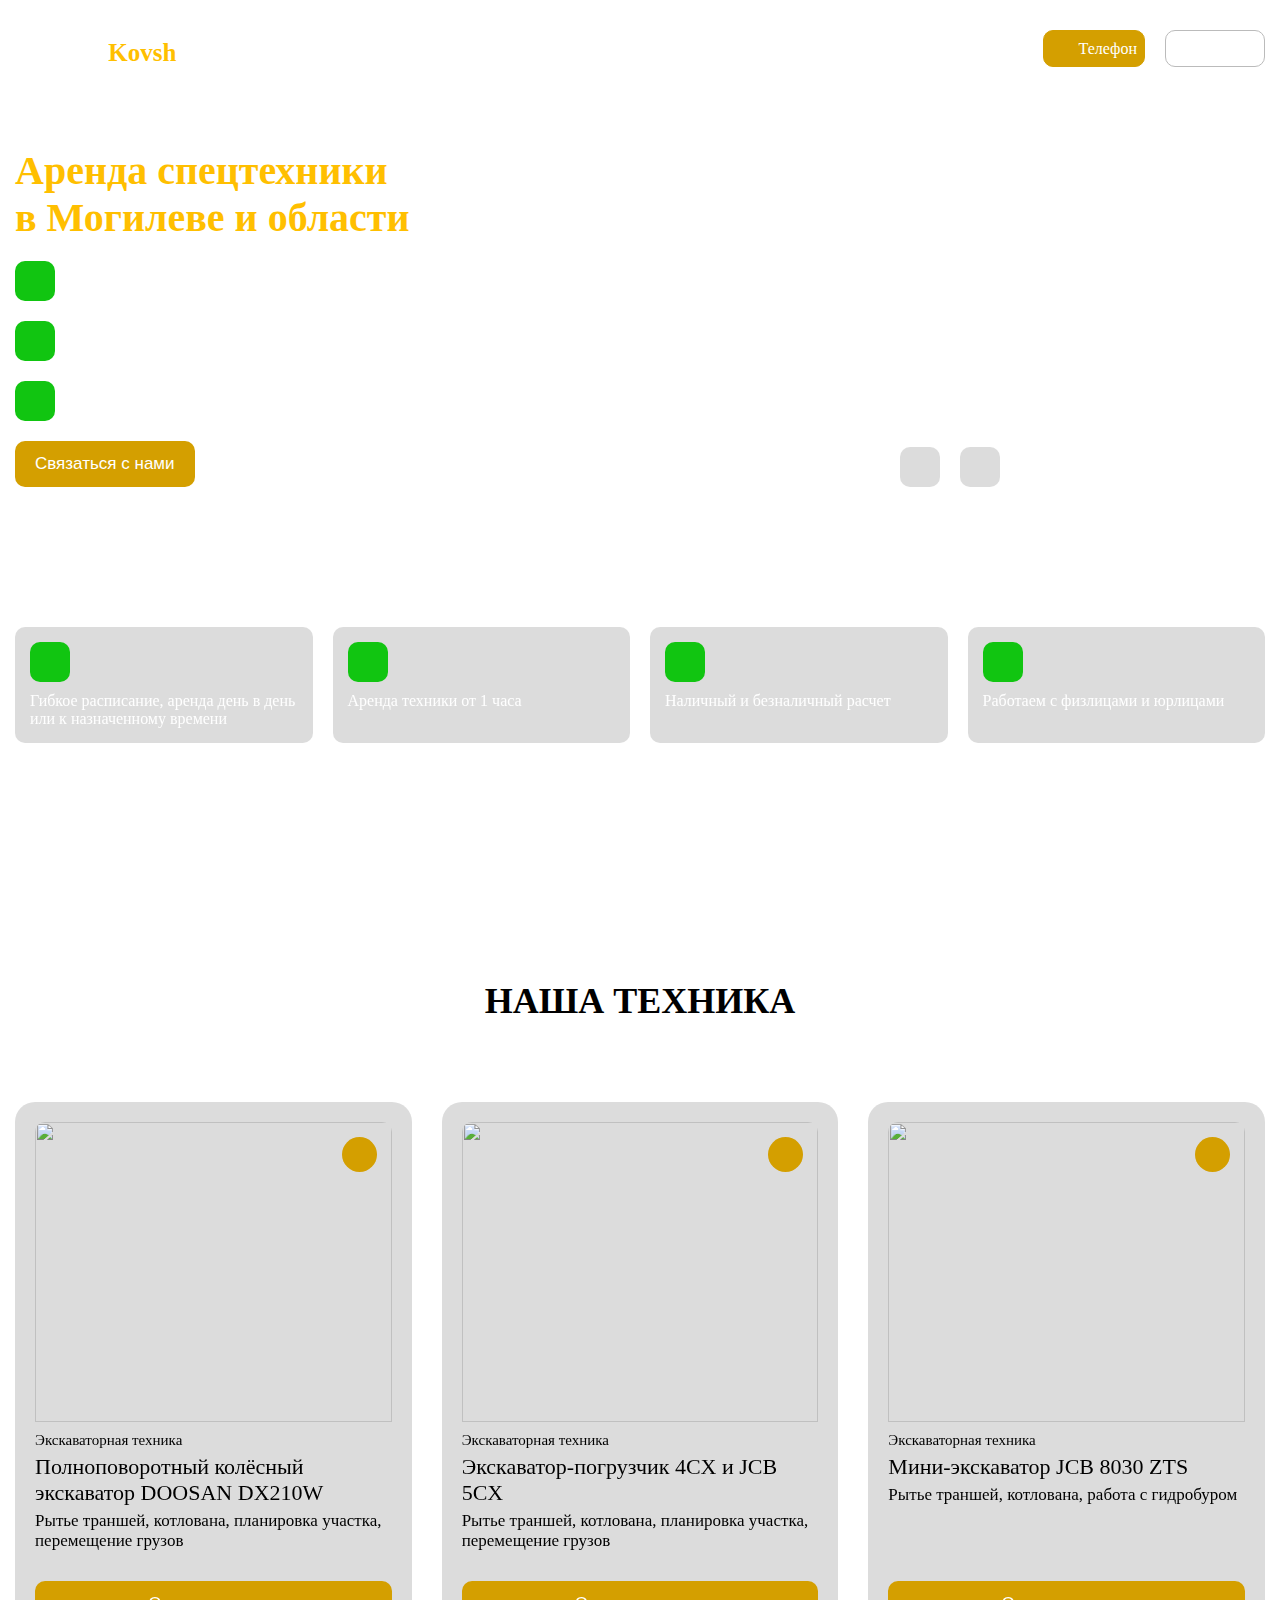
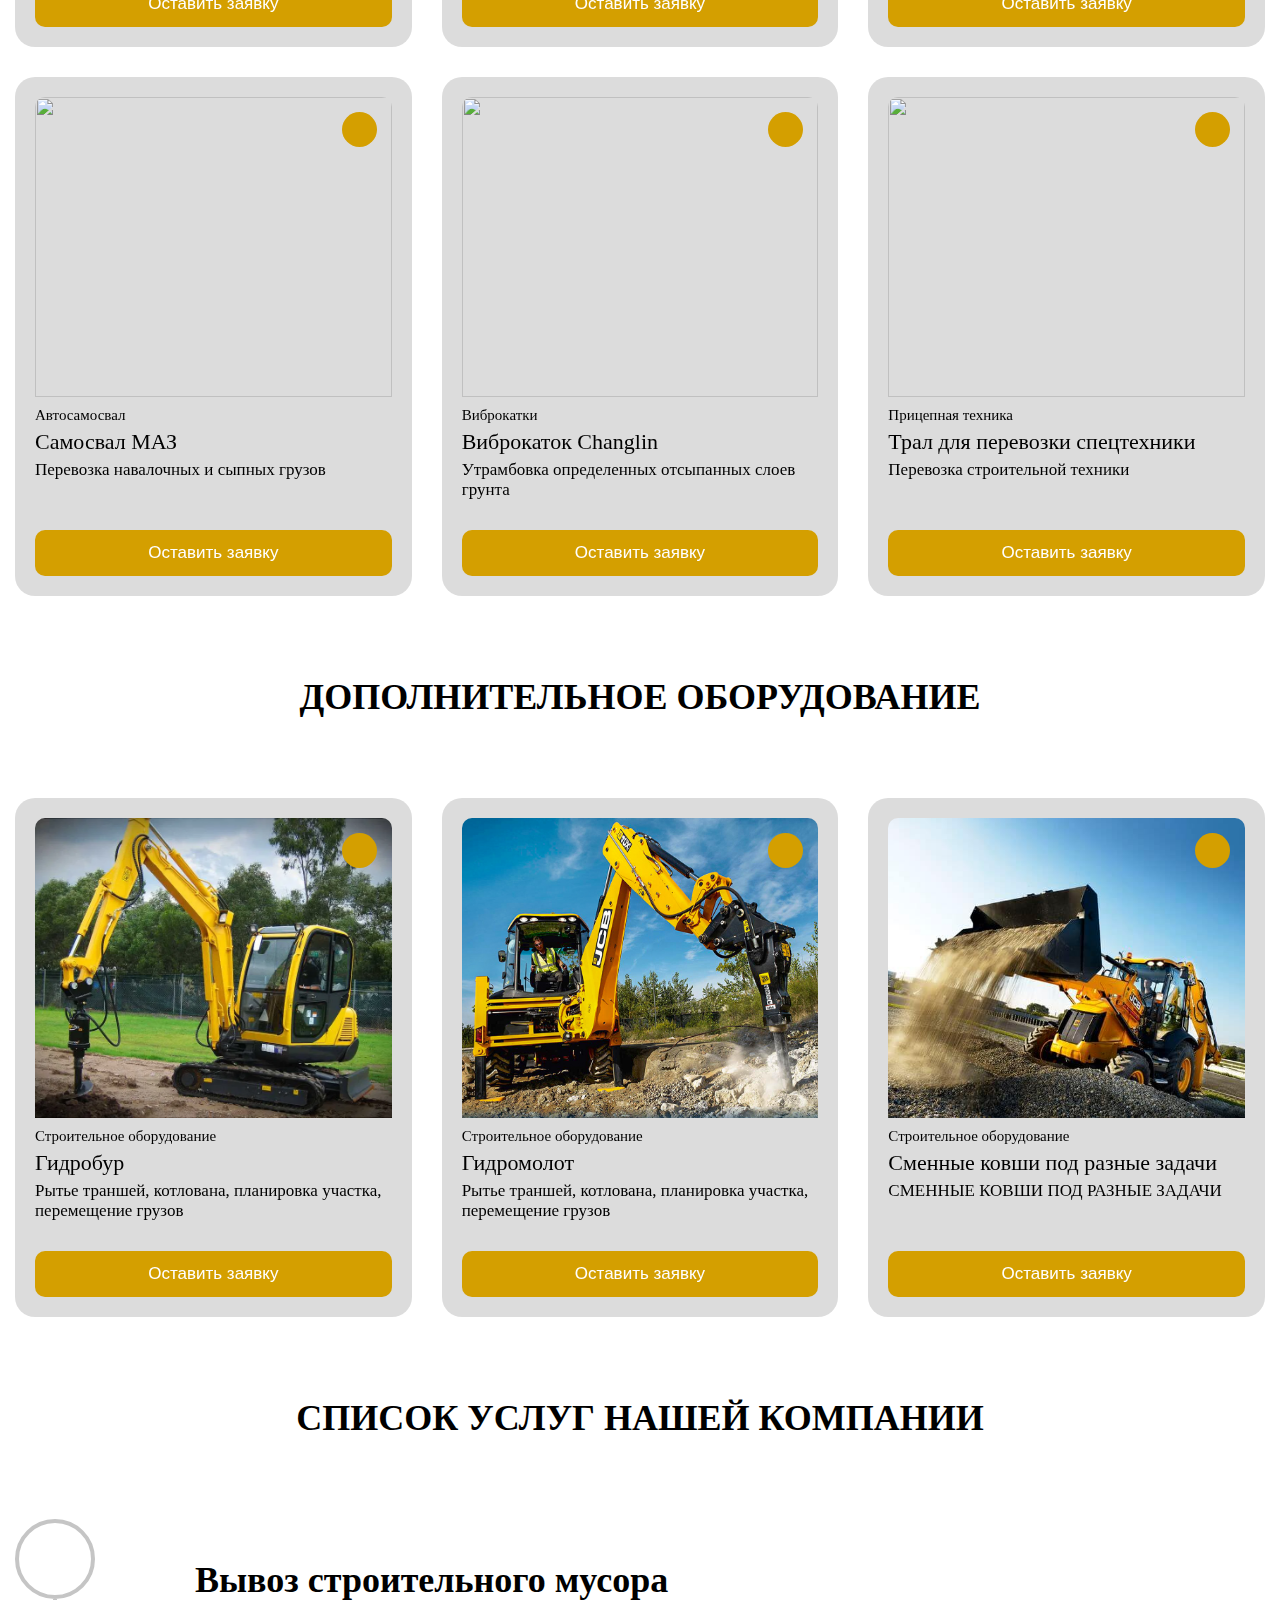
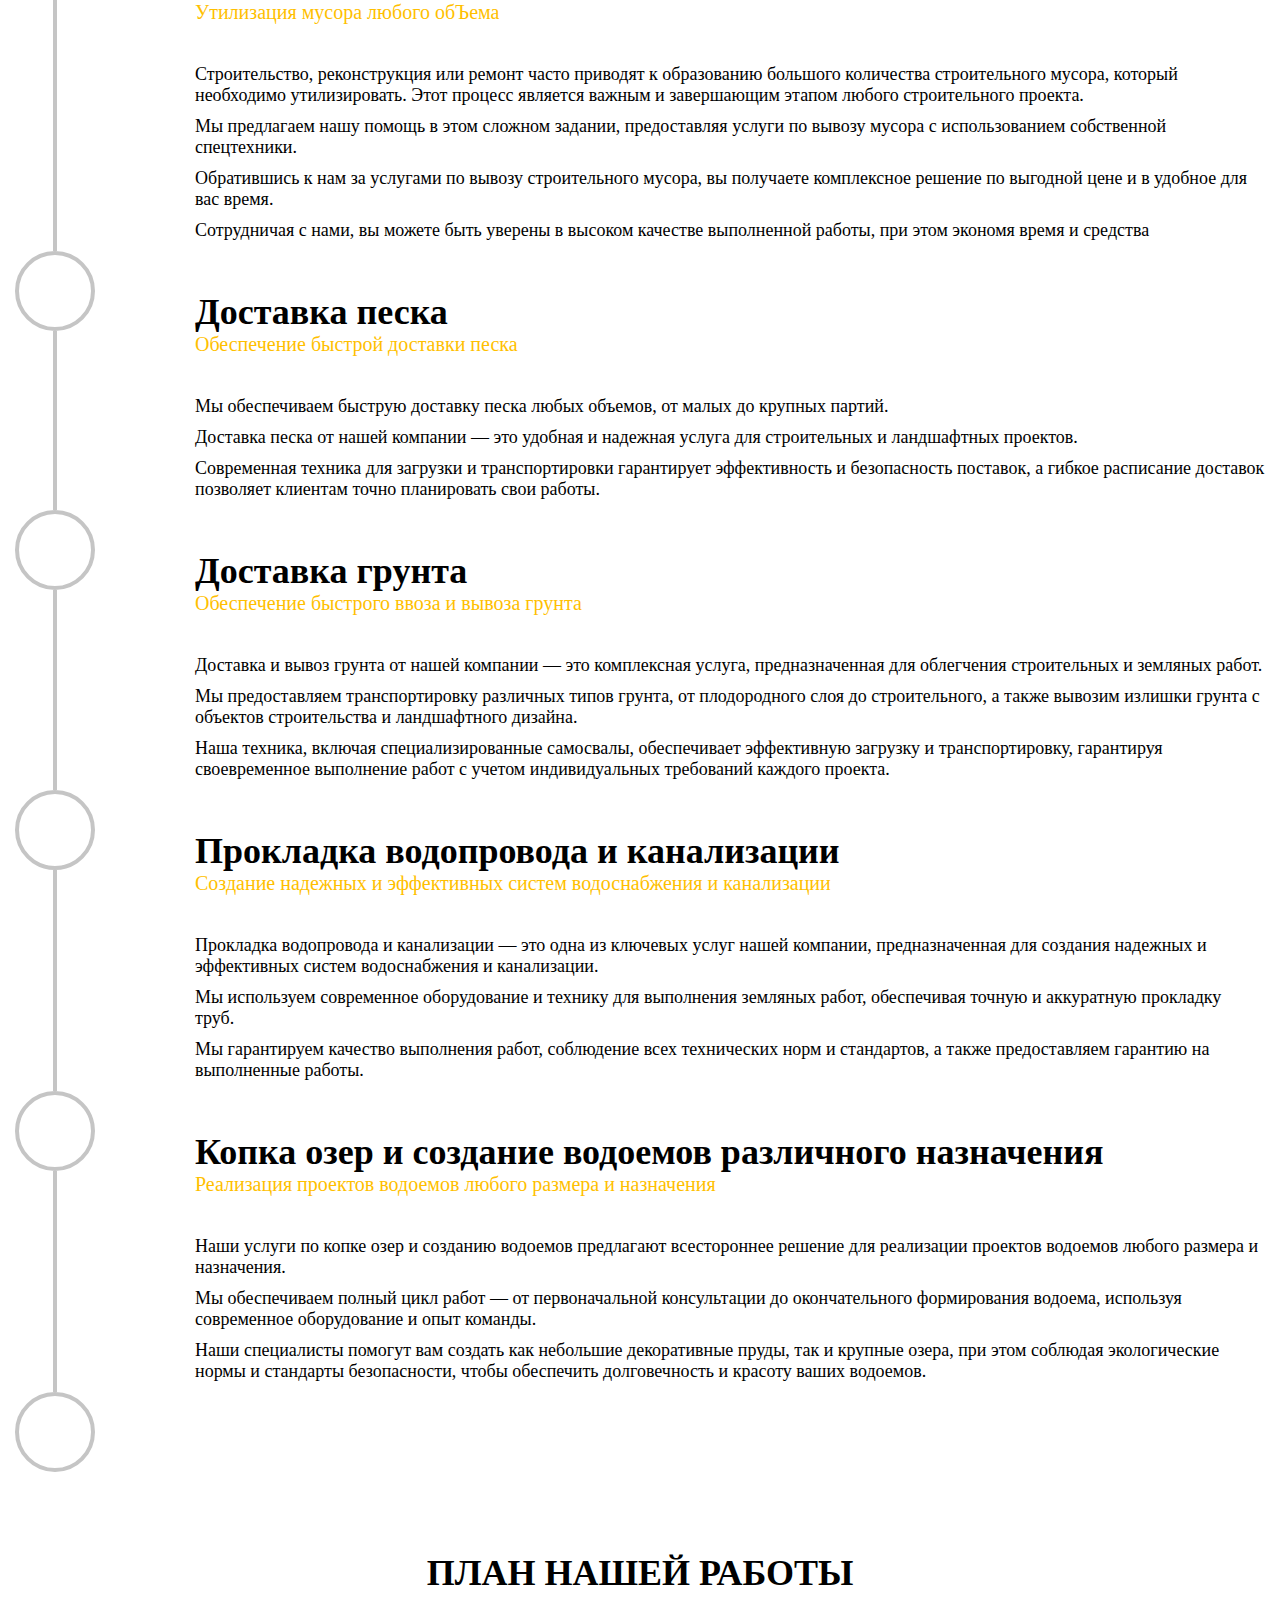
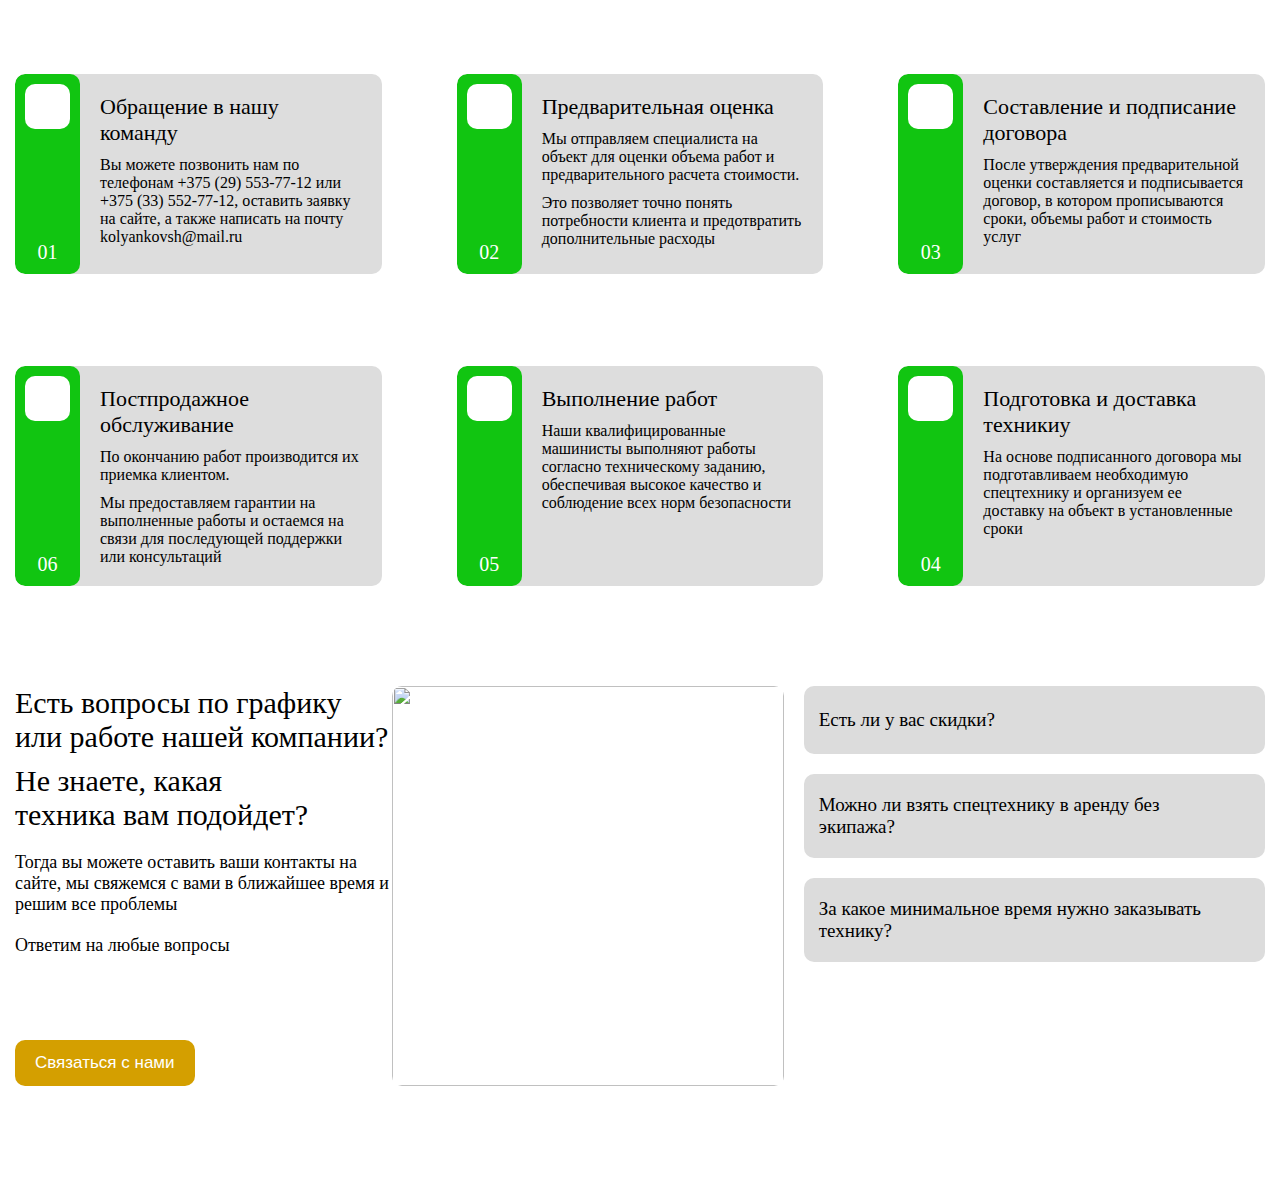
==== index.html @ d2246b62 "Создание секции с обратной связью и анимированного аккордеона" ====
<!DOCTYPE html>
<html lang="ru">
<head>
  <meta charset="UTF-8">
  <title>KolyanKovsh</title>
  <link rel="stylesheet" href="css/style.css">
  <link rel="stylesheet" href="https://cdn.jsdelivr.net/npm/swiper@11/swiper-bundle.min.css"/>
  <link rel="stylesheet" href="https://cdnjs.cloudflare.com/ajax/libs/font-awesome/6.4.0/css/all.min.css" integrity="sha512-iecdLmaskl7CVkqkXNQ/ZH/XLlvWZOJyj7Yy7tcenmpD1ypASozpmT/E0iPtmFIB46ZmdtAc9eNBvH0H/ZpiBw==" crossorigin="anonymous" referrerpolicy="no-referrer" />
</head>
<body>
    <header class="header">
        <div class="container">
            <nav class="nav">
                <a class="nav__brand" href="#"><span class="nav__brand-half-1">Kolyan</span><span class="nav__brand-half-2">Kovsh</span></a>
                <div class="nav__navigation">
                    <ul class="nav__list">
                        <li class="nav__item">
                            <a class="nav__link">Оборудование</a>
                        </li>
                        <li class="nav__item">
                            <a class="nav__link">Услуги</a>
                        </li>
                        <li class="nav__item">
                            <a class="nav__link">Наши работы</a>
                        </li>
                        <li class="nav__item">
                            <a class="nav__link">Контакты</a>
                        </li>
                    </ul>
                </div>
                <div class="nav__contacts">
                    <div class="nav__contact nav__contact-1">
                        <div class="nav__icon-contact nav__icon-contact-1">
                            
                        </div>
                        <p class="nav__text-contact">Телефон</p>
                    </div>
                    <div class="nav__contact nav__contact-2">
                        <div class="nav__icon-contact">
                            
                        </div>
                        <p class="nav__text-contact">Почта</p>
                    </div>
                </div>
            </nav>
            <div class="header-content header-content__mt">
                <div class="header-content__base">
                    <h1 class="title">Аренда спецтехники в Могилеве и области</h1>
                    <ul class="benefits benefits_mt">
                        <li class="benefits__item">
                            <div class="benefits__icon"></div>
                            <p class="benefits__title">10+ лет на рынке</p>
                        </li>
                        <li class="benefits__item">
                            <div class="benefits__icon benefits__icon-2"></div>
                            <p class="benefits__title">Вся оборудование не старше 5 лет</p>
                        </li>
                        <li class="benefits__item">
                            <div class="benefits__icon benefits__icon-3"></div>
                            <p class="benefits__title">Работаем по договору</p>
                        </li>
                    </ul>
                    <button class="btn-request btn-request_mt">Связаться с нами</button>
                </div>
                <div class="swiper">
                    <div class="swiper-wrapper">
                        <div class="swiper-slide">
                            <div class="slide-content slide-content-1"></div>
                        </div>
                        <div class="swiper-slide">
                            <div class="slide-content slide-content-2"></div>
                        </div>
                        <div class="swiper-slide">
                            <div class="slide-content slide-content-3"></div>
                        </div>
                    </div>
                    <div class="swiper-btn-wrapper">
                        <div class="btn-swiper btn-swiper-prev"></div>
                        <div class="btn-swiper btn-swiper-next"></div>
                    </div>
                </div>
            </div>
            <ul class="conditions conditions_mt">
                <li class="conditions__item">
                    <div class="conditions__wrap-icon">
                        <div class="conditions__icon"></div>
                        <div class="conditions__icon-bg"></div>
                    </div>
                    <p class="conditions__text">Гибкое расписание, аренда день в день или к назначенному времени</p>
                </li>
                <li class="conditions__item">
                    <div class="conditions__wrap-icon">
                        <div class="conditions__icon conditions__icon-2"></div>
                        <div class="conditions__icon-bg"></div>
                    </div>
                    <p class="conditions__text">Аренда техники от 1 часа</p>
                </li>
                <li class="conditions__item">
                    <div class="conditions__wrap-icon">
                        <div class="conditions__icon conditions__icon-3"></div>
                        <div class="conditions__icon-bg"></div>
                    </div>
                    <p class="conditions__text">Наличный и безналичный расчет</p>
                </li>
                <li class="conditions__item">
                    <div class="conditions__wrap-icon">
                        <div class="conditions__icon conditions__icon-4"></div>
                        <div class="conditions__icon-bg"></div>
                    </div>
                    <p class="conditions__text">Работаем с физлицами и юрлицами</p>
                </li>
            </ul>
        </div>
    </header>
    <main class="main">
        <section class="technique">
            <div class="container">
                <h1 class="section-title section-title_mt">Наша техника</h1>
                <ul class="car-list">
                    <li class="car-list__item">
                        <div class="car-list__card">
                            <div class="car-list__img">
                                <a class="car-list__info" href="#"></a>
                                <img src="img/img-car-list-1.jpg">
                            </div>
                            <p class="car-list__type">Экскаваторная техника</p>
                            <h2 class="car-list__title">Полноповоротный колёсный экскаватор DOOSAN DX210W</h2>
                            <p class="car-list__text">Рытье траншей, котлована, планировка участка, перемещение грузов</p>
                            <button class="btn-request car-list__btn">Оставить заявку</button>
                        </div>
                    </li>
                    <li class="car-list__item">
                        <div class="car-list__card">
                            <div class="car-list__img">
                                <a class="car-list__info" href="#"></a>
                                <img src="img/img-car-list-2.png">
                            </div>
                            <p class="car-list__type">Экскаваторная техника</p>
                            <h2 class="car-list__title">Экскаватор-погрузчик 4CX и JCB 5CX</h2>
                            <p class="car-list__text">Рытье траншей, котлована, планировка участка, перемещение грузов</p>
                            <button class="btn-request car-list__btn">Оставить заявку</button>
                        </div>
                    </li>
                    <li class="car-list__item">
                        <div class="car-list__card">
                            <div class="car-list__img">
                                <a class="car-list__info" href="#"></a>
                                <img src="img/img-car-list-3.jpg">
                            </div>
                            <p class="car-list__type">Экскаваторная техника</p>
                            <h2 class="car-list__title">Мини-экскаватор JCB 8030 ZTS</h2>
                            <p class="car-list__text">Рытье траншей, котлована, работа с гидробуром</p>
                            <button class="btn-request car-list__btn">Оставить заявку</button>
                        </div>
                    </li>
                    <li class="car-list__item">
                        <div class="car-list__card">
                            <div class="car-list__img">
                                <a class="car-list__info" href="#"></a>
                                <img src="img//img-car-list-4.jpg">
                            </div>
                            <p class="car-list__type">Автосамосвал</p>
                            <h2 class="car-list__title">Самосвал МАЗ</h2>
                            <p class="car-list__text">Перевозка навалочных и сыпных грузов</p>
                            <button class="btn-request car-list__btn">Оставить заявку</button>
                        </div>
                    </li>
                    <li class="car-list__item">
                        <div class="car-list__card">
                            <div class="car-list__img">
                                <a class="car-list__info" href="#"></a>
                                <img src="img//img-car-list-5.png">
                            </div>
                            <p class="car-list__type">Виброкатки</p>
                            <h2 class="car-list__title">Виброкаток Changlin</h2>
                            <p class="car-list__text">Утрамбовка определенных отсыпанных слоев грунта</p>
                            <button class="btn-request car-list__btn">Оставить заявку</button>
                        </div>
                    </li>
                    <li class="car-list__item">
                        <div class="car-list__card">
                            <div class="car-list__img">
                                <a class="car-list__info" href="#"></a>
                                <img src="img//img-car-list-6.jpg">
                            </div>
                            <p class="car-list__type">Прицепная техника</p>
                            <h2 class="car-list__title">Трал для перевозки спецтехники</h2>
                            <p class="car-list__text">Перевозка строительной техники</p>
                            <button class="btn-request car-list__btn">Оставить заявку</button>
                        </div>
                    </li>
                </ul>
            </div>
        </section>
        <section class="equipment">
            <div class="container">
                <h1 class="section-title section-title_mt">Дополнительное оборудование</h1>
                <ul class="car-list">
                    <li class="car-list__item">
                        <div class="car-list__card">
                            <div class="car-list__img">
                                <a class="car-list__info" href="#"></a>
                                <img src="img/img-equipment-list-1.jpg">
                            </div>
                            <p class="car-list__type">Строительное оборудование</p>
                            <h2 class="car-list__title">Гидробур</h2>
                            <p class="car-list__text">Рытье траншей, котлована, планировка участка, перемещение грузов</p>
                            <button class="btn-request car-list__btn">Оставить заявку</button>
                        </div>
                    </li>
                    <li class="car-list__item">
                        <div class="car-list__card">
                            <div class="car-list__img">
                                <a class="car-list__info" href="#"></a>
                                <img src="img/img-equipment-list-2.jpg">
                            </div>
                            <p class="car-list__type">Строительное оборудование</p>
                            <h2 class="car-list__title">Гидромолот</h2>
                            <p class="car-list__text">Рытье траншей, котлована, планировка участка, перемещение грузов</p>
                            <button class="btn-request car-list__btn">Оставить заявку</button>
                        </div>
                    </li>
                    <li class="car-list__item">
                        <div class="car-list__card">
                            <div class="car-list__img">
                                <a class="car-list__info" href="#"></a>
                                <img src="img/img-equipment-list-3.jpg">
                            </div>
                            <p class="car-list__type">Строительное оборудование</p>
                            <h2 class="car-list__title">Сменные ковши под разные задачи</h2>
                            <p class="car-list__text">СМЕННЫЕ КОВШИ ПОД РАЗНЫЕ ЗАДАЧИ</p>
                            <button class="btn-request car-list__btn">Оставить заявку</button>
                        </div>
                    </li>
                </ul>
            </div>
        </section>
        <section class="service">
            <div class="container">
                <h1 class="section-title section-title_mt">Список услуг нашей компании</h1>
                <div class="service-grid">
                    <div class="service-grid__path">
                        <div class="service-grid__circle"></div>
                        <div class="service-grid__line">
                            <div class="service-grid__subline"></div>
                        </div>
                    </div>
                    <article class="service-grid__content">
                        <header class="service-grid__header">
                            <h2 class="service-grid__title">Вывоз строительного мусора</h2>
                            <p class="service-grid__subtitle">Утилизация мусора любого обЪема</p>
                        </header>
                        <p class="service-grid__text">Строительство, реконструкция или ремонт часто приводят к образованию большого количества строительного мусора, который необходимо утилизировать. Этот процесс является важным и завершающим этапом любого строительного проекта.</p>
                        <p class="service-grid__text">Мы предлагаем нашу помощь в этом сложном задании, предоставляя услуги по вывозу мусора с использованием собственной спецтехники.</p>
                        <p class="service-grid__text">Обратившись к нам за услугами по вывозу строительного мусора, вы получаете комплексное решение по выгодной цене и в удобное для вас время.</p>
                        <p class="service-grid__text">Сотрудничая с нами, вы можете быть уверены в высоком качестве выполненной работы, при этом экономя время и средства</p>
                    </article>
                    <div class="service-grid__path">
                        <div class="service-grid__circle service-grid__circle-2"></div>
                        <div class="service-grid__line">
                            <div class="service-grid__subline"></div>
                        </div>
                    </div>
                    <article class="service-grid__content">
                        <header class="service-grid__header">
                            <h2 class="service-grid__title">Доставка песка</h2>
                            <p class="service-grid__subtitle">Обеспечение быстрой доставки песка</p>
                        </header>
                        <p class="service-grid__text">Мы обеспечиваем быструю доставку песка любых объемов, от малых до крупных партий.</p>
                        <p class="service-grid__text">Доставка песка от нашей компании — это удобная и надежная услуга для строительных и ландшафтных проектов.</p>
                        <p class="service-grid__text">Современная техника для загрузки и транспортировки гарантирует эффективность и безопасность поставок, а гибкое расписание доставок позволяет клиентам точно планировать свои работы.</p>
                    </article>
                    <div class="service-grid__path">
                        <div class="service-grid__circle service-grid__circle-3"></div>
                        <div class="service-grid__line">
                            <div class="service-grid__subline"></div>
                        </div>
                    </div>
                    <article class="service-grid__content">
                        <header class="service-grid__header">
                            <div class="service-grid__img">
                            </div>
                            <div class="service-grid__title-content">
                                <h2 class="service-grid__title">Доставка грунта</h2>
                                <p class="service-grid__subtitle">Обеспечение быстрого ввоза и вывоза грунта</p>
                            </div>
                        </header>
                        <p class="service-grid__text">Доставка и вывоз грунта от нашей компании — это комплексная услуга, предназначенная для облегчения строительных и земляных работ.</p>
                        <p class="service-grid__text">Мы предоставляем транспортировку различных типов грунта, от плодородного слоя до строительного, а также вывозим излишки грунта с объектов строительства и ландшафтного дизайна.</p>
                        <p class="service-grid__text">Наша техника, включая специализированные самосвалы, обеспечивает эффективную загрузку и транспортировку, гарантируя своевременное выполнение работ с учетом индивидуальных требований каждого проекта.</p>
                    </article>
                    <div class="service-grid__path">
                        <div class="service-grid__circle service-grid__circle-4"></div>
                        <div class="service-grid__line">
                            <div class="service-grid__subline"></div>
                        </div>
                    </div>
                    <article class="service-grid__content">
                        <header class="service-grid__header">
                            <h2 class="service-grid__title">Прокладка водопровода и канализации</h2>
                            <p class="service-grid__subtitle">Создание надежных и эффективных систем водоснабжения и канализации</p>
                        </header>
                        <p class="service-grid__text">Прокладка водопровода и канализации — это одна из ключевых услуг нашей компании, предназначенная для создания надежных и эффективных систем водоснабжения и канализации.</p>
                        <p class="service-grid__text">Мы используем современное оборудование и технику для выполнения земляных работ, обеспечивая точную и аккуратную прокладку труб.</p>
                        <p class="service-grid__text">Мы гарантируем качество выполнения работ, соблюдение всех технических норм и стандартов, а также предоставляем гарантию на выполненные работы.</p>
                    </article>
                    <div class="service-grid__path">
                        <div class="service-grid__circle service-grid__circle-5"></div>
                        <div class="service-grid__line">
                            <div class="service-grid__subline"></div>
                        </div>
                    </div>
                    <article class="service-grid__content">
                        <header class="service-grid__header">
                            <h2 class="service-grid__title">Копка озер и создание водоемов различного назначения</h2>
                            <p class="service-grid__subtitle">Реализация проектов водоемов любого размера и назначения</p>
                        </header>
                        <p class="service-grid__text">Наши услуги по копке озер и созданию водоемов предлагают всестороннее решение для реализации проектов водоемов любого размера и назначения.</p>
                        <p class="service-grid__text">Мы обеспечиваем полный цикл работ — от первоначальной консультации до окончательного формирования водоема, используя современное оборудование и опыт команды.</p>
                        <p class="service-grid__text">Наши специалисты помогут вам создать как небольшие декоративные пруды, так и крупные озера, при этом соблюдая экологические нормы и стандарты безопасности, чтобы обеспечить долговечность и красоту ваших водоемов.</p>
                    </article>
                    <div class="service-grid__path">
                        <div class="service-grid__circle service-grid__circle-6"></div>
                        <div class="service-grid__line">
                            <div class="service-grid__subline"></div>
                        </div>
                    </div>
                </div>
            </div>
        </section>
        <section class="plan">
            <div class="container">
                <h1 class="section-title section-title_mt">План нашей работы</h1>
                <div class="plan-grid">
                    <div class="plan-grid__step plan-grid__step-1">
                        <div class="plan-grid__step-bg"></div>
                        <div class="plan-grid__icon-block">
                            <div class="plan-grid__icon"></div>
                            <p class="plan-grid__num">01</p>
                        </div>
                        <div class="plan-grid__content">
                            <h2 class="plan-grid__title">Обращение в нашу команду</h2>
                            <p class="plan-grid__text">Вы можете позвонить нам по телефонам +375 (29) 553-77-12 или +375 (33) 552-77-12, оставить заявку на сайте, а также написать на почту kolyankovsh@mail.ru</p>
                        </div>
                    </div>
                    <div class="plan-grid__path plan-grid__path-1">
                        <div class="plan-grid__line"></div>
                    </div>
                    <div class="plan-grid__step plan-grid__step-2">
                        <div class="plan-grid__step-bg"></div>
                        <div class="plan-grid__icon-block">
                            <div class="plan-grid__icon plan-grid__icon-2"></div>
                            <p class="plan-grid__num">02</p>
                        </div>
                        <div class="plan-grid__content">
                            <h2 class="plan-grid__title">Предварительная оценка</h2>
                            <p class="plan-grid__text">Мы отправляем специалиста на объект для оценки объема работ и предварительного расчета стоимости.</p>
                            <p class="plan-grid__text">Это позволяет точно понять потребности клиента и предотвратить дополнительные расходы</p>
                        </div>
                    </div>
                    <div class="hollow-div-md"></div>
                    <div class="hollow-div-md"></div>
                    <div class="plan-grid__path plan-grid__path-2">
                        <div class="plan-grid__line"></div>
                    </div>
                    <div class="plan-grid__step plan-grid__step-4-md">
                        <div class="plan-grid__step-bg"></div>
                        <div class="plan-grid__icon-block">
                            <div class="plan-grid__icon plan-grid__icon-4"></div>
                            <p class="plan-grid__num">04</p>
                        </div>
                        <div class="plan-grid__content">
                            <h2 class="plan-grid__title">Подготовка и доставка техникиу</h2>
                            <p class="plan-grid__text">На основе подписанного договора мы подготавливаем необходимую спецтехнику и организуем ее доставку на объект в установленные сроки</p>
                        </div>
                    </div>
                    <div class="plan-grid__step plan-grid__step-3">
                        <div class="plan-grid__step-bg"></div>
                        <div class="plan-grid__icon-block">
                            <div class="plan-grid__icon plan-grid__icon-3"></div>
                            <p class="plan-grid__num">03</p>
                        </div>
                        <div class="plan-grid__content">
                            <h2 class="plan-grid__title">Составление и подписание договора</h2>
                            <p class="plan-grid__text">После утверждения предварительной оценки составляется и подписывается договор, в котором прописываются сроки, объемы работ и стоимость услуг</p>
                        </div>
                    </div>
                    <div class="hollow-div-lg"></div>
                    <div class="hollow-div-lg"></div>
                    <div class="hollow-div-lg"></div>
                    <div class="hollow-div-lg"></div>
                    <div class="plan-grid__path plan-grid__path-3">
                        <div class="plan-grid__line plan-grid__line_transform-bottom-lg"></div>
                    </div>
                    <div class="plan-grid__step plan-grid__step-6">
                        <div class="plan-grid__step-bg"></div>
                        <div class="plan-grid__icon-block">
                            <div class="plan-grid__icon plan-grid__icon-6"></div>
                            <p class="plan-grid__num">06</p>
                        </div>
                        <div class="plan-grid__content">
                            <h2 class="plan-grid__title">Постпродажное обслуживание</h2>
                            <p class="plan-grid__text">По окончанию работ производится их приемка клиентом.</p>
                            <p class="plan-grid__text">Мы предоставляем гарантии на выполненные работы и остаемся на связи для последующей поддержки или консультаций</p>
                        </div>
                    </div>
                    <div class="plan-grid__step plan-grid__step-3-md">
                        <div class="plan-grid__step-bg"></div>
                        <div class="plan-grid__icon-block">
                            <div class="plan-grid__icon plan-grid__icon-3"></div>
                            <p class="plan-grid__num">03</p>
                        </div>
                        <div class="plan-grid__content">
                            <h2 class="plan-grid__title">Составление и подписание договора</h2>
                            <p class="plan-grid__text">После утверждения предварительной оценки составляется и подписывается договор, в котором прописываются сроки, объемы работ и стоимость услуг</p>
                        </div>
                    </div>
                    <div class="plan-grid__path plan-grid__path-4">
                        <div class="plan-grid__line plan-grid__line_transform-left-lg"></div>
                    </div>
                    <div class="hollow-div-md"></div>
                    <div class="hollow-div-md"></div>
                    <div class="plan-grid__step plan-grid__step-5">
                        <div class="plan-grid__step-bg"></div>
                        <div class="plan-grid__icon-block">
                            <div class="plan-grid__icon plan-grid__icon-5"></div>
                            <p class="plan-grid__num">05</p>
                        </div>
                        <div class="plan-grid__content">
                            <h2 class="plan-grid__title">Выполнение работ</h2>
                            <p class="plan-grid__text">Наши квалифицированные машинисты выполняют работы согласно техническому заданию, обеспечивая высокое качество и соблюдение всех норм безопасности</p>
                        </div>
                    </div>
                    <div class="plan-grid__path plan-grid__path-5">
                        <div class="plan-grid__line plan-grid__line_transform-left-lg"></div>
                    </div>
                    <div class="plan-grid__step plan-grid__step-6-md">
                        <div class="plan-grid__step-bg"></div>
                        <div class="plan-grid__icon-block">
                            <div class="plan-grid__icon plan-grid__icon-6"></div>
                            <p class="plan-grid__num">06</p>
                        </div>
                        <div class="plan-grid__content">
                            <h2 class="plan-grid__title">Постпродажное обслуживание</h2>
                            <p class="plan-grid__text">По окончанию работ производится их приемка клиентом.</p>
                            <p class="plan-grid__text">Мы предоставляем гарантии на выполненные работы и остаемся на связи для последующей поддержки или консультаций</p>
                        </div>
                    </div>
                    <div class="plan-grid__step plan-grid__step-4">
                        <div class="plan-grid__step-bg"></div>
                        <div class="plan-grid__icon-block">
                            <div class="plan-grid__icon plan-grid__icon-4"></div>
                            <p class="plan-grid__num">04</p>
                        </div>
                        <div class="plan-grid__content">
                            <h2 class="plan-grid__title">Подготовка и доставка техникиу</h2>
                            <p class="plan-grid__text">На основе подписанного договора мы подготавливаем необходимую спецтехнику и организуем ее доставку на объект в установленные сроки</p>
                        </div>
                    </div>
                </div>
            </div>
        </section>
        <section class="feedback">
            <div class="container">
                <div class="feedback-grid">
                    <div class="wrap-feedback">
                        <div class="wrap-feedback__content">
                            <h2 class="wrap-feedback__title">Есть вопросы по графику или работе нашей компании?</h2>
                            <h2 class="wrap-feedback__title wrap-feedback__title-2">Не знаете, какая техника вам подойдет?</h2>
                            <p class="wrap-feedback__text">Тогда вы можете оставить ваши контакты на сайте,  мы свяжемся с вами в ближайшее время и решим все проблемы</p>
                            <p class="wrap-feedback__text">Ответим на любые вопросы</p>
                            <button class="btn-request wrap-feedback__btn">Связаться с нами</button>
                        </div>
                        <div class="wrap-feedback__img">
                            <img src="img/img-feedback.jpg">
                        </div>
                    </div>
                    <div class="accordion">
                        <div class="accordion__item">
                            <div class="accordion__head">
                                <h3 class="accordion__title">Есть ли у вас скидки?</h3>
                                <div class="accordion__icon"></div>
                            </div>
                            <div class="accordion__body">
                                <div class="accordion__auto-height">
                                    <div class="accordion__wrapper">
                                        <p>В нашей компании предусмотрены скидки для разных категорий клиентов: новые клиенты могут воспользоваться скидкой 40% на доставку техники до места работ, а постоянные клиенты пользуются преимуществом накопительной скидки, что подчеркивает наше стремление к долгосрочному сотрудничеству и выражает благодарность за лояльность.</p>
                                    </div>
                                </div>
                            </div>
                        </div>
                        <div class="accordion__item">
                            <div class="accordion__head">
                                <h3 class="accordion__title">Можно ли взять спецтехнику в аренду без экипажа?</h3>
                                <div class="accordion__icon"></div>
                            </div>
                            <div class="accordion__body">
                                <div class="accordion__auto-height">
                                    <div class="accordion__wrapper">
                                        <p>Аренда спецтехники в нашей компании возможна только вместе с квалифицированным экипажем, чтобы гарантировать безопасность, правильную эксплуатацию оборудования и эффективность выполнения работ.</p>
                                        <p>Это обеспечивает соблюдение стандартов безопасности и сохранность дорогостоящей техники, а также позволяет клиентам получить наилучший результат в короткие сроки.</p>
                                    </div>
                                </div>
                            </div>
                        </div>
                        <div class="accordion__item">
                            <div class="accordion__head">
                                <h3 class="accordion__title">За какое минимальное время нужно заказывать технику?</h3>
                                <div class="accordion__icon"></div>
                            </div>
                            <div class="accordion__body">
                                <div class="accordion__auto-height">
                                    <div class="accordion__wrapper">
                                        <p>Минимальное время для предварительного заказа техники в нашей компании зависит от текущей загруженности и доступности оборудования.</p>
                                        <p>Рекомендуется осуществлять заказ как минимум за один рабочий день до начала планируемых работ, чтобы обеспечить гарантированную доступность техники и её доставку в назначенное время и место.</p>
                                        <p>Это поможет избежать задержек и убедиться в том, что все необходимые ресурсы будут предоставлены точно в срок.</p>
                                    </div>
                                </div>
                            </div>
                        </div>
                    </div>
                </div>
            </div>
        </section>
    </main>
    <script src="https://cdn.jsdelivr.net/npm/swiper@11/swiper-bundle.min.js"></script>
    <script src="script/headerSlider.js"></script>
    <script src="script/serviceLine.js"></script>
    <script src="script/planArrows.js"></script>
    <script src="script/accordion.js"></script>
</body>
---- css/style.css ----
@import '../../fonts/Gilroy/stylesheet.css';
*,
*::before,
*::after {
  -webkit-box-sizing: border-box;
          box-sizing: border-box;
  padding: 0;
  margin: 0;
}

a {
  text-decoration: none;
  color: black;
}

ul, ol {
  list-style: none;
}

button {
  border: none;
  outline: none;
}

body {
  font-family: "Gilroy";
}

.container {
  max-width: 1400px;
  padding: 0 15px;
  margin: 0 auto;
}

.container_sm {
  max-width: 1000px;
}

.header {
  min-height: 100vh;
  background-position: center;
  background-size: cover;
  background-image: url("../../img/excavator-dark.jpg");
  padding-bottom: 10px;
}

.nav {
  padding: 30px 0;
  display: -ms-grid;
  display: grid;
  -ms-grid-columns: 2fr 8fr 2fr;
  grid-template-columns: 2fr 8fr 2fr;
  -ms-grid-rows: auto;
  grid-template-rows: auto;
}

.nav > *:nth-child(1) {
  -ms-grid-row: 1;
  -ms-grid-column: 1;
}

.nav > *:nth-child(2) {
  -ms-grid-row: 1;
  -ms-grid-column: 2;
}

.nav > *:nth-child(3) {
  -ms-grid-row: 1;
  -ms-grid-column: 3;
}
.nav .nav__brand {
  display: block;
  display: -webkit-box;
  display: -ms-flexbox;
  display: flex;
  -webkit-box-align: center;
      -ms-flex-align: center;
          align-items: center;
}
.nav .nav__brand .nav__brand-half-1 {
  font-size: 30px;
  font-weight: 600;
  color: white;
}
.nav .nav__brand .nav__brand-half-2 {
  margin-top: auto;
  font-size: 25px;
  font-weight: 600;
  color: rgb(255, 191, 0);
  -webkit-transition: font-size 0.3s ease;
  transition: font-size 0.3s ease;
}
.nav .nav__brand:hover .nav__brand-half-2 {
  -webkit-animation: brand-anim 1.3s ease infinite;
          animation: brand-anim 1.3s ease infinite;
}
@-webkit-keyframes brand-anim {
  0%, 100% {
    font-size: 25px;
  }
  50% {
    font-size: 30px;
  }
}
@keyframes brand-anim {
  0%, 100% {
    font-size: 25px;
  }
  50% {
    font-size: 30px;
  }
}
.nav .nav__navigation .nav__list {
  height: 100%;
  display: -webkit-box;
  display: -ms-flexbox;
  display: flex;
  -webkit-box-align: center;
      -ms-flex-align: center;
          align-items: center;
  -webkit-box-pack: center;
      -ms-flex-pack: center;
          justify-content: center;
  gap: 40px;
}
.nav .nav__navigation .nav__list .nav__link {
  font-weight: 500;
  font-size: 17px;
  color: white;
  position: relative;
  cursor: pointer;
}
.nav .nav__navigation .nav__list .nav__link::before {
  position: absolute;
  bottom: -4px;
  right: 0;
  content: "";
  display: block;
  width: 0;
  height: 2px;
  background-color: rgb(212, 159, 0);
  -webkit-transition: width 0.3s ease;
  transition: width 0.3s ease;
}
.nav .nav__navigation .nav__list .nav__link:hover::before {
  left: 0;
  width: 100%;
}
.nav .nav__contacts {
  display: -webkit-box;
  display: -ms-flexbox;
  display: flex;
  gap: 20px;
}
.nav .nav__contacts .nav__contact {
  min-width: 100px;
  display: -webkit-box;
  display: -ms-flexbox;
  display: flex;
  -webkit-box-align: center;
      -ms-flex-align: center;
          align-items: center;
  border: 1px solid rgb(187, 187, 187);
  border-radius: 10px;
  padding-right: 7px;
  gap: 0px;
  cursor: pointer;
}
.nav .nav__contacts .nav__contact.nav__contact-1 {
  background-color: rgb(212, 159, 0);
  border: 1px solid rgb(212, 159, 0);
}
.nav .nav__contacts .nav__contact .nav__icon-contact {
  width: 35px;
  height: 35px;
  border-radius: 10px;
  display: -webkit-box;
  display: -ms-flexbox;
  display: flex;
  -webkit-box-align: center;
      -ms-flex-align: center;
          align-items: center;
  -webkit-box-pack: center;
      -ms-flex-pack: center;
          justify-content: center;
}
.nav .nav__contacts .nav__contact .nav__icon-contact::before {
  content: "\f0e0";
  font-size: 20px;
  color: white;
  font-weight: 900;
  font-family: "Font Awesome 5 Free", "Font Awesome 5 Brands";
}
.nav .nav__contacts .nav__contact .nav__icon-contact.nav__icon-contact-1::before {
  content: "\f095";
}
.nav .nav__contacts .nav__contact .nav__text-contact {
  color: white;
}

.header-content {
  display: -ms-grid;
  display: grid;
  -ms-grid-columns: 8.5fr 3.5fr;
  grid-template-columns: 8.5fr 3.5fr;
}
.header-content .swiper {
  margin-top: auto;
  width: 100%;
}
.header-content .swiper .swiper-wrapper {
  height: 250px;
}
.header-content .swiper .swiper-wrapper .swiper-slide {
  width: 100%;
}
.header-content .swiper .swiper-wrapper .swiper-slide .slide-content {
  border-radius: 10px;
  width: 100%;
  height: 100%;
  background-image: url("../../img/excavator-african-dark.jpg");
  background-position: center;
  background-size: cover;
}
.header-content .swiper .swiper-wrapper .swiper-slide .slide-content.slide-content-2 {
  background-image: url("../../img/worker-dark.jpg");
}
.header-content .swiper .swiper-wrapper .swiper-slide .slide-content.slide-content-3 {
  background-image: url("../../img/excavator-dark.jpg");
}
.header-content .swiper .swiper-btn-wrapper {
  margin-top: 20px;
  display: -webkit-inline-box;
  display: -ms-inline-flexbox;
  display: inline-flex;
  gap: 20px;
}
.header-content .swiper .btn-swiper {
  width: 40px;
  height: 40px;
  border-radius: 10px;
  background-color: rgba(139, 139, 139, 0.3);
  -webkit-backdrop-filter: blur(2px);
          backdrop-filter: blur(2px);
  display: -webkit-box;
  display: -ms-flexbox;
  display: flex;
  -webkit-box-align: center;
      -ms-flex-align: center;
          align-items: center;
  -webkit-box-pack: center;
      -ms-flex-pack: center;
          justify-content: center;
  cursor: pointer;
  -webkit-transition: -webkit-transform 0.3s ease;
  transition: -webkit-transform 0.3s ease;
  transition: transform 0.3s ease;
  transition: transform 0.3s ease, -webkit-transform 0.3s ease;
}
.header-content .swiper .btn-swiper:hover {
  background-color: rgba(170, 170, 170, 0.3);
}
.header-content .swiper .btn-swiper:active {
  -webkit-transform: scale(0.9);
          transform: scale(0.9);
}
.header-content .swiper .btn-swiper.btn-swiper-next::before {
  content: "\f105";
  font-size: 25px;
  color: white;
  font-weight: 900;
  font-family: "Font Awesome 5 Free", "Font Awesome 5 Brands";
}
.header-content .swiper .btn-swiper.btn-swiper-prev::before {
  content: "\f104";
  font-size: 25px;
  color: white;
  font-weight: 900;
  font-family: "Font Awesome 5 Free", "Font Awesome 5 Brands";
}
.header-content.header-content__mt {
  margin-top: 50px;
}

.title {
  color: rgb(255, 191, 0);
  font-size: 40px;
  max-width: 500px;
  text-wrap: balance;
}

.benefits {
  display: -webkit-box;
  display: -ms-flexbox;
  display: flex;
  -webkit-box-orient: vertical;
  -webkit-box-direction: normal;
      -ms-flex-direction: column;
          flex-direction: column;
  gap: 20px;
}
.benefits.benefits_mt {
  margin-top: 20px;
}
.benefits .benefits__item {
  display: -webkit-box;
  display: -ms-flexbox;
  display: flex;
  gap: 20px;
  -webkit-box-align: center;
      -ms-flex-align: center;
          align-items: center;
}
.benefits .benefits__item .benefits__icon {
  width: 40px;
  height: 40px;
  background-color: rgb(17, 197, 17);
  border-radius: 10px;
  display: -webkit-box;
  display: -ms-flexbox;
  display: flex;
  -webkit-box-align: center;
      -ms-flex-align: center;
          align-items: center;
  -webkit-box-pack: center;
      -ms-flex-pack: center;
          justify-content: center;
}
.benefits .benefits__item .benefits__icon::before {
  content: "\f5a2";
  font-size: 20px;
  color: white;
  font-weight: 900;
  font-family: "Font Awesome 5 Free", "Font Awesome 5 Brands";
}
.benefits .benefits__item .benefits__icon.benefits__icon-2::before {
  content: "\f7d9";
}
.benefits .benefits__item .benefits__icon.benefits__icon-3::before {
  content: "\f2b5";
}
.benefits .benefits__item .benefits__title {
  color: white;
  font-weight: 500;
}

.btn-request {
  padding: 13px 20px;
  background-color: rgb(212, 159, 0);
  border-radius: 10px;
  font-size: 17px;
  color: white;
  cursor: pointer;
}
.btn-request.btn-request_mt {
  margin-top: 20px;
}
.btn-request.car-list__btn {
  margin-top: auto;
}

.conditions {
  display: -webkit-box;
  display: -ms-flexbox;
  display: flex;
  gap: 20px;
  margin-top: auto;
}
.conditions.conditions_mt {
  margin-top: 140px;
}
.conditions .conditions__item {
  -webkit-box-flex: 1;
      -ms-flex: 1 1 25%;
          flex: 1 1 25%;
  padding: 15px;
  background-color: rgba(139, 139, 139, 0.3);
  -webkit-backdrop-filter: blur(2px);
          backdrop-filter: blur(2px);
  border-radius: 10px;
  overflow: hidden;
}
.conditions .conditions__item:hover .conditions__icon-bg {
  -webkit-transform: scale(3);
          transform: scale(3);
}
.conditions .conditions__item .conditions__wrap-icon {
  position: relative;
  width: 40px;
  height: 40px;
}
.conditions .conditions__item .conditions__wrap-icon .conditions__icon {
  width: 100%;
  height: 100%;
  background-color: rgb(17, 197, 17);
  display: -webkit-box;
  display: -ms-flexbox;
  display: flex;
  -webkit-box-align: center;
      -ms-flex-align: center;
          align-items: center;
  -webkit-box-pack: center;
      -ms-flex-pack: center;
          justify-content: center;
  border-radius: 10px;
  position: relative;
  z-index: 2;
}
.conditions .conditions__item .conditions__wrap-icon .conditions__icon::before {
  content: "\f073";
  font-size: 20px;
  color: white;
  font-weight: 900;
  font-family: "Font Awesome 5 Free", "Font Awesome 5 Brands";
}
.conditions .conditions__item .conditions__wrap-icon .conditions__icon.conditions__icon-2::before {
  content: "\f017";
}
.conditions .conditions__item .conditions__wrap-icon .conditions__icon.conditions__icon-3::before {
  content: "\f653";
}
.conditions .conditions__item .conditions__wrap-icon .conditions__icon.conditions__icon-4::before {
  content: "\f007";
}
.conditions .conditions__item .conditions__wrap-icon .conditions__icon-bg {
  position: absolute;
  top: 0;
  width: 100%;
  height: 100%;
  border-radius: 50%;
  background-color: rgb(17, 197, 17);
  z-index: 1;
  -webkit-transition: -webkit-transform 0.3s ease;
  transition: -webkit-transform 0.3s ease;
  transition: transform 0.3s ease;
  transition: transform 0.3s ease, -webkit-transform 0.3s ease;
}
.conditions .conditions__item .conditions__text {
  margin-top: 10px;
  color: white;
  position: relative;
  z-index: 2;
}

.section-title {
  text-align: center;
  color: black;
  font-size: 36px;
  text-transform: uppercase;
}
.section-title.section-title_mt {
  margin: 80px 0;
}

.car-list {
  display: -ms-grid;
  display: grid;
  -ms-grid-columns: 4fr 30px 4fr 30px 4fr;
  grid-template-columns: repeat(3, 4fr);
  gap: 30px;
}
.car-list .car-list__item {
  background-color: rgba(139, 139, 139, 0.3);
  -webkit-backdrop-filter: blur(2px);
          backdrop-filter: blur(2px);
  border-radius: 20px;
}
.car-list .car-list__item .car-list__card {
  height: 100%;
  padding: 20px;
  display: -webkit-box;
  display: -ms-flexbox;
  display: flex;
  -webkit-box-orient: vertical;
  -webkit-box-direction: normal;
      -ms-flex-direction: column;
          flex-direction: column;
}
.car-list .car-list__item .car-list__card:hover .car-list__info {
  -webkit-animation: anim-info 0.4s ease 2;
          animation: anim-info 0.4s ease 2;
}
@-webkit-keyframes anim-info {
  0%, 100% {
    -webkit-transform: translateY(0);
            transform: translateY(0);
  }
  50% {
    -webkit-transform: translateY(-10px);
            transform: translateY(-10px);
  }
}
@keyframes anim-info {
  0%, 100% {
    -webkit-transform: translateY(0);
            transform: translateY(0);
  }
  50% {
    -webkit-transform: translateY(-10px);
            transform: translateY(-10px);
  }
}
.car-list .car-list__item .car-list__card .car-list__img {
  height: 300px;
  border-top-right-radius: 10px;
  border-top-left-radius: 10px;
  overflow: hidden;
  position: relative;
}
.car-list .car-list__item .car-list__card .car-list__img .car-list__info {
  display: block;
  position: absolute;
  top: 15px;
  right: 15px;
  width: 35px;
  height: 35px;
  background-color: rgb(212, 159, 0);
  border-radius: 50%;
  display: -webkit-box;
  display: -ms-flexbox;
  display: flex;
  -webkit-box-align: center;
      -ms-flex-align: center;
          align-items: center;
  -webkit-box-pack: center;
      -ms-flex-pack: center;
          justify-content: center;
  cursor: pointer;
}
.car-list .car-list__item .car-list__card .car-list__img .car-list__info::before {
  content: "\f129";
  font-size: 20px;
  color: white;
  font-weight: 900;
  font-family: "Font Awesome 5 Free", "Font Awesome 5 Brands";
}
.car-list .car-list__item .car-list__card .car-list__img img {
  width: 100%;
  height: 100%;
  -o-object-fit: cover;
     object-fit: cover;
  -o-object-position: center;
     object-position: center;
}
.car-list .car-list__item .car-list__card .car-list__type {
  margin-top: 10px;
  font-size: 15px;
  font-weight: 300;
}
.car-list .car-list__item .car-list__card .car-list__title {
  margin-top: 5px;
  font-size: 22px;
  font-weight: 500;
}
.car-list .car-list__item .car-list__card .car-list__text {
  font-size: 17px;
  font-weight: 400;
  margin-top: 5px;
  margin-bottom: 30px;
}

.service-grid {
  display: -ms-grid;
  display: grid;
  -ms-grid-columns: 80px 100px 1fr;
  grid-template-columns: 80px 1fr;
  -webkit-column-gap: 100px;
     -moz-column-gap: 100px;
          column-gap: 100px;
}
.service-grid .service-grid__path {
  display: -webkit-box;
  display: -ms-flexbox;
  display: flex;
  -webkit-box-orient: vertical;
  -webkit-box-direction: normal;
      -ms-flex-direction: column;
          flex-direction: column;
  -webkit-box-align: center;
      -ms-flex-align: center;
          align-items: center;
  -webkit-box-pack: center;
      -ms-flex-pack: center;
          justify-content: center;
}
.service-grid .service-grid__path .service-grid__circle {
  width: 80px;
  height: 80px;
  border: 4px solid rgb(197, 197, 197);
  border-radius: 50%;
  -webkit-transition: all 0.3s ease;
  transition: all 0.3s ease;
  display: -webkit-box;
  display: -ms-flexbox;
  display: flex;
  -webkit-box-align: center;
      -ms-flex-align: center;
          align-items: center;
  -webkit-box-pack: center;
      -ms-flex-pack: center;
          justify-content: center;
}
.service-grid .service-grid__path .service-grid__circle::before {
  content: "\f2ed";
  font-size: 40px;
  color: rgb(197, 197, 197);
  font-weight: 900;
  font-family: "Font Awesome 5 Free", "Font Awesome 5 Brands";
  -webkit-transition: all 0.3s ease;
  transition: all 0.3s ease;
}
.service-grid .service-grid__path .service-grid__circle.service-grid__circle_act {
  background-color: rgb(212, 159, 0);
  border: 2px solid rgb(212, 159, 0);
  -webkit-animation: circle-anim 0.5s ease 2;
          animation: circle-anim 0.5s ease 2;
}
@-webkit-keyframes circle-anim {
  0%, 100% {
    -webkit-transform: scale(1);
            transform: scale(1);
  }
  50% {
    -webkit-transform: scale(1.1);
            transform: scale(1.1);
  }
}
@keyframes circle-anim {
  0%, 100% {
    -webkit-transform: scale(1);
            transform: scale(1);
  }
  50% {
    -webkit-transform: scale(1.1);
            transform: scale(1.1);
  }
}
.service-grid .service-grid__path .service-grid__circle.service-grid__circle_act::before {
  color: white;
}
.service-grid .service-grid__path .service-grid__circle.service-grid__circle-2::before {
  content: "\f0d1";
}
.service-grid .service-grid__path .service-grid__circle.service-grid__circle-3::before {
  content: "\f4de";
}
.service-grid .service-grid__path .service-grid__circle.service-grid__circle-4::before {
  content: "\e29c";
}
.service-grid .service-grid__path .service-grid__circle.service-grid__circle-5::before {
  content: "\f043";
}
.service-grid .service-grid__path .service-grid__circle.service-grid__circle-6::before {
  content: "\f11e";
}
.service-grid .service-grid__path .service-grid__line {
  width: 4px;
  height: calc(100% - 80px);
  background-color: rgb(197, 197, 197);
  position: relative;
  overflow: hidden;
}
.service-grid .service-grid__path .service-grid__line .service-grid__subline {
  position: absolute;
  top: 0px;
  width: 100%;
  height: 0;
  background-color: rgb(212, 159, 0);
}
.service-grid .service-grid__content .service-grid__header {
  display: inline-block;
  margin: 40px 0;
}
.service-grid .service-grid__content .service-grid__header .service-grid__title {
  font-size: 36px;
  text-align: start;
  text-wrap: balance;
}
.service-grid .service-grid__content .service-grid__header .service-grid__subtitle {
  text-align: start;
  color: rgb(255, 191, 0);
  font-weight: 500;
  font-size: 20px;
}
.service-grid .service-grid__content .service-grid__text {
  margin-bottom: 10px;
  font-weight: 500;
  font-size: 18px;
}

.plan-grid {
  display: -ms-grid;
  display: grid;
  -ms-grid-columns: 3fr 20px auto 20px 3fr 20px auto 20px 3fr;
  grid-template-columns: 3fr auto 3fr auto 3fr;
  -ms-grid-rows: auto 20px auto 20px auto;
  grid-template-rows: auto auto auto;
  gap: 20px;
}

.plan-grid > *:nth-child(1) {
  -ms-grid-row: 1;
  -ms-grid-column: 1;
}

.plan-grid > *:nth-child(2) {
  -ms-grid-row: 1;
  -ms-grid-column: 3;
}

.plan-grid > *:nth-child(3) {
  -ms-grid-row: 1;
  -ms-grid-column: 5;
}

.plan-grid > *:nth-child(4) {
  -ms-grid-row: 1;
  -ms-grid-column: 7;
}

.plan-grid > *:nth-child(5) {
  -ms-grid-row: 1;
  -ms-grid-column: 9;
}

.plan-grid > *:nth-child(6) {
  -ms-grid-row: 3;
  -ms-grid-column: 1;
}

.plan-grid > *:nth-child(7) {
  -ms-grid-row: 3;
  -ms-grid-column: 3;
}

.plan-grid > *:nth-child(8) {
  -ms-grid-row: 3;
  -ms-grid-column: 5;
}

.plan-grid > *:nth-child(9) {
  -ms-grid-row: 3;
  -ms-grid-column: 7;
}

.plan-grid > *:nth-child(10) {
  -ms-grid-row: 3;
  -ms-grid-column: 9;
}

.plan-grid > *:nth-child(11) {
  -ms-grid-row: 5;
  -ms-grid-column: 1;
}

.plan-grid > *:nth-child(12) {
  -ms-grid-row: 5;
  -ms-grid-column: 3;
}

.plan-grid > *:nth-child(13) {
  -ms-grid-row: 5;
  -ms-grid-column: 5;
}

.plan-grid > *:nth-child(14) {
  -ms-grid-row: 5;
  -ms-grid-column: 7;
}

.plan-grid > *:nth-child(15) {
  -ms-grid-row: 5;
  -ms-grid-column: 9;
}
.plan-grid .plan-grid__step {
  border-radius: 10px;
  overflow: hidden;
  display: -webkit-box;
  display: -ms-flexbox;
  display: flex;
  background-color: rgb(221, 221, 221);
  position: relative;
}
.plan-grid .plan-grid__step.plan-grid__step-3-md {
  display: none;
}
.plan-grid .plan-grid__step.plan-grid__step-4-md {
  display: none;
}
.plan-grid .plan-grid__step.plan-grid__step-6-md {
  display: none;
}
.plan-grid .plan-grid__step:hover .plan-grid__step-bg {
  width: 100%;
}
.plan-grid .plan-grid__step .plan-grid__step-bg {
  position: absolute;
  left: 0;
  top: 0;
  width: 0%;
  height: 100%;
  background-color: rgb(17, 197, 17);
  z-index: 1;
  -webkit-transition: width 0.5s ease;
  transition: width 0.5s ease;
}
.plan-grid .plan-grid__step .plan-grid__icon-block {
  background-color: rgb(17, 197, 17);
  border-radius: 10px;
  min-height: 200px;
  display: -webkit-box;
  display: -ms-flexbox;
  display: flex;
  -webkit-box-orient: vertical;
  -webkit-box-direction: normal;
      -ms-flex-direction: column;
          flex-direction: column;
  -webkit-box-pack: justify;
      -ms-flex-pack: justify;
          justify-content: space-between;
}
.plan-grid .plan-grid__step .plan-grid__icon-block .plan-grid__icon {
  position: relative;
  z-index: 2;
  width: 45px;
  height: 45px;
  border-radius: 10px;
  background-color: rgb(255, 255, 255);
  margin: 10px 10px;
  display: -webkit-box;
  display: -ms-flexbox;
  display: flex;
  -webkit-box-align: center;
      -ms-flex-align: center;
          align-items: center;
  -webkit-box-pack: center;
      -ms-flex-pack: center;
          justify-content: center;
}
.plan-grid .plan-grid__step .plan-grid__icon-block .plan-grid__icon::before {
  content: "\f007";
  font-size: 23px;
  color: rgb(197, 197, 197);
  font-weight: 900;
  font-family: "Font Awesome 5 Free", "Font Awesome 5 Brands";
}
.plan-grid .plan-grid__step .plan-grid__icon-block .plan-grid__icon.plan-grid__icon-2::before {
  content: "\f688";
}
.plan-grid .plan-grid__step .plan-grid__icon-block .plan-grid__icon.plan-grid__icon-3::before {
  content: "\f56c";
}
.plan-grid .plan-grid__step .plan-grid__icon-block .plan-grid__icon.plan-grid__icon-4::before {
  content: "\f4df";
}
.plan-grid .plan-grid__step .plan-grid__icon-block .plan-grid__icon.plan-grid__icon-5::before {
  content: "\f85e";
}
.plan-grid .plan-grid__step .plan-grid__icon-block .plan-grid__icon.plan-grid__icon-6::before {
  content: "\f00c";
}
.plan-grid .plan-grid__step .plan-grid__icon-block .plan-grid__num {
  position: relative;
  z-index: 2;
  text-align: center;
  font-size: 20px;
  font-weight: 500;
  margin: 10px 0;
  color: white;
}
.plan-grid .plan-grid__step .plan-grid__content {
  -webkit-box-flex: 1;
      -ms-flex: 1 1 100%;
          flex: 1 1 100%;
  padding: 20px;
}
.plan-grid .plan-grid__step .plan-grid__content .plan-grid__title {
  position: relative;
  z-index: 2;
  font-size: 22px;
  font-weight: 500;
}
.plan-grid .plan-grid__step .plan-grid__content .plan-grid__text {
  position: relative;
  z-index: 2;
  margin-top: 10px;
}
.plan-grid .plan-grid__path {
  display: -webkit-box;
  display: -ms-flexbox;
  display: flex;
  -webkit-box-align: center;
      -ms-flex-align: center;
          align-items: center;
  -webkit-box-pack: center;
      -ms-flex-pack: center;
          justify-content: center;
}
.plan-grid .plan-grid__path .plan-grid__line {
  opacity: 0;
  -webkit-transition: all 0.5s ease;
  transition: all 0.5s ease;
}
.plan-grid .plan-grid__path .plan-grid__line.plan-grid__line_act {
  opacity: 1;
}
.plan-grid .plan-grid__path .plan-grid__line.plan-grid__line_transform-bottom-lg {
  -webkit-transform: rotate(90deg);
          transform: rotate(90deg);
}
.plan-grid .plan-grid__path .plan-grid__line.plan-grid__line_transform-left-lg {
  -webkit-transform: rotate(180deg);
          transform: rotate(180deg);
}
.plan-grid .plan-grid__path .plan-grid__line::before {
  content: "\f101";
  font-size: 45px;
  color: rgb(17, 197, 17);
  font-weight: 900;
  font-family: "Font Awesome 5 Free", "Font Awesome 5 Brands";
}
.plan-grid .hollow-div-lg {
  display: block;
}
.plan-grid .hollow-div-md {
  display: none;
}

@media screen and (max-width: 1250px) {
  .plan-grid {
    display: -ms-grid;
    display: grid;
    -ms-grid-columns: 5fr auto 5fr;
    grid-template-columns: 5fr auto 5fr;
  }
  .plan-grid .hollow-div-lg {
    display: none;
  }
  .plan-grid .hollow-div-md {
    display: block;
  }
  .plan-grid .plan-grid__step.plan-grid__step-3-md {
    display: -webkit-box;
    display: -ms-flexbox;
    display: flex;
  }
  .plan-grid .plan-grid__step.plan-grid__step-6 {
    display: none;
  }
  .plan-grid .plan-grid__step.plan-grid__step-3 {
    display: none;
  }
  .plan-grid .plan-grid__step.plan-grid__step-4-md {
    display: -webkit-box;
    display: -ms-flexbox;
    display: flex;
  }
  .plan-grid .plan-grid__step.plan-grid__step-4 {
    display: none;
  }
  .plan-grid .plan-grid__step.plan-grid__step-6-md {
    display: -webkit-box;
    display: -ms-flexbox;
    display: flex;
  }
  .plan-grid .plan-grid__path-2 .plan-grid__line {
    -webkit-transform: rotate(90deg);
            transform: rotate(90deg);
  }
  .plan-grid .plan-grid__path-3 .plan-grid__line {
    -webkit-transform: rotate(180deg) !important;
            transform: rotate(180deg) !important;
  }
  .plan-grid .plan-grid__path-4 .plan-grid__line {
    -webkit-transform: rotate(90deg) !important;
            transform: rotate(90deg) !important;
  }
  .plan-grid .plan-grid__path-5 .plan-grid__line {
    -webkit-transform: rotate(360deg) !important;
            transform: rotate(360deg) !important;
  }
}
@media screen and (max-width: 780px) {
  .plan-grid {
    display: -ms-grid;
    display: grid;
    -ms-grid-columns: 12fr;
    grid-template-columns: 12fr;
  }
  .plan-grid .hollow-div-md {
    display: none;
  }
  .plan-grid .plan-grid__line {
    -webkit-transform: rotate(90deg) !important;
            transform: rotate(90deg) !important;
  }
  .plan-grid .plan-grid__path-3 .plan-grid__line {
    -webkit-transform: rotate(90deg) !important;
            transform: rotate(90deg) !important;
  }
  .plan-grid .plan-grid__path-5 .plan-grid__line {
    -webkit-transform: rotate(90deg) !important;
            transform: rotate(90deg) !important;
  }
}
.feedback-grid {
  display: -ms-grid;
  display: grid;
  -ms-grid-columns: 7.5fr 20px 4.5fr;
  grid-template-columns: 7.5fr 4.5fr;
  gap: 20px;
  margin: 100px 0;
}

.wrap-feedback {
  width: 100%;
  display: -webkit-box;
  display: -ms-flexbox;
  display: flex;
  border-radius: 10px;
}
.wrap-feedback .wrap-feedback__content {
  -webkit-box-flex: 1;
      -ms-flex: 1 1 50%;
          flex: 1 1 50%;
  display: -webkit-box;
  display: -ms-flexbox;
  display: flex;
  -webkit-box-orient: vertical;
  -webkit-box-direction: normal;
      -ms-flex-direction: column;
          flex-direction: column;
}
.wrap-feedback .wrap-feedback__content .wrap-feedback__title {
  font-size: 30px;
  max-width: 500px;
  text-wrap: balance;
  font-weight: 500;
}
.wrap-feedback .wrap-feedback__content .wrap-feedback__title.wrap-feedback__title-2 {
  margin-top: 10px;
}
.wrap-feedback .wrap-feedback__content .wrap-feedback__text {
  margin-top: 20px;
  font-size: 18px;
}
.wrap-feedback .wrap-feedback__content .wrap-feedback__btn {
  margin-top: auto;
  margin-right: auto;
}
.wrap-feedback .wrap-feedback__img {
  -webkit-box-flex: 0;
      -ms-flex: 0 1 400px;
          flex: 0 1 400px;
  height: 400px;
  border-radius: 10px;
  overflow: hidden;
}
.wrap-feedback .wrap-feedback__img img {
  width: 100%;
  height: 100%;
  -o-object-fit: cover;
     object-fit: cover;
  -o-object-position: center;
     object-position: center;
}

.accordion {
  display: -webkit-box;
  display: -ms-flexbox;
  display: flex;
  -webkit-box-orient: vertical;
  -webkit-box-direction: normal;
      -ms-flex-direction: column;
          flex-direction: column;
  gap: 20px;
}
.accordion .accordion__item {
  width: 100%;
  background-color: gainsboro;
  border-radius: 10px;
  height: auto;
}
.accordion .accordion__item .accordion__head {
  padding: 20px 15px;
  display: -webkit-box;
  display: -ms-flexbox;
  display: flex;
  -webkit-box-pack: justify;
      -ms-flex-pack: justify;
          justify-content: space-between;
  -webkit-box-align: center;
      -ms-flex-align: center;
          align-items: center;
  cursor: pointer;
}
.accordion .accordion__item .accordion__head.accordion__head_act .accordion__icon::before {
  content: "\f078";
}
.accordion .accordion__item .accordion__head .accordion__title {
  font-size: 19px;
  font-weight: 400;
}
.accordion .accordion__item .accordion__head .accordion__icon::before {
  content: "\f054";
  font-size: 25px;
  color: black;
  font-weight: 900;
  font-family: "Font Awesome 5 Free", "Font Awesome 5 Brands";
}
.accordion .accordion__item .accordion__body {
  display: -ms-grid;
  display: grid;
  -ms-grid-rows: 0fr;
  grid-template-rows: 0fr;
  -webkit-transition: grid-template-rows 0.3s ease;
  transition: grid-template-rows 0.3s ease;
  transition: grid-template-rows 0.3s ease, -ms-grid-rows 0.3s ease;
  overflow: hidden;
}
.accordion .accordion__item .accordion__body.accordion__body_act {
  -ms-grid-rows: 1fr;
  grid-template-rows: 1fr;
}
.accordion .accordion__item .accordion__body.accordion__body_act .accordion__auto-height {
  height: auto;
}
.accordion .accordion__item .accordion__body .accordion__auto-height {
  min-height: 0;
}
.accordion .accordion__item .accordion__body .accordion__auto-height .accordion__wrapper {
  padding: 0 15px 15px 15px;
}
.accordion .accordion__item .accordion__body .accordion__auto-height .accordion__wrapper p {
  margin-top: 5px;
}
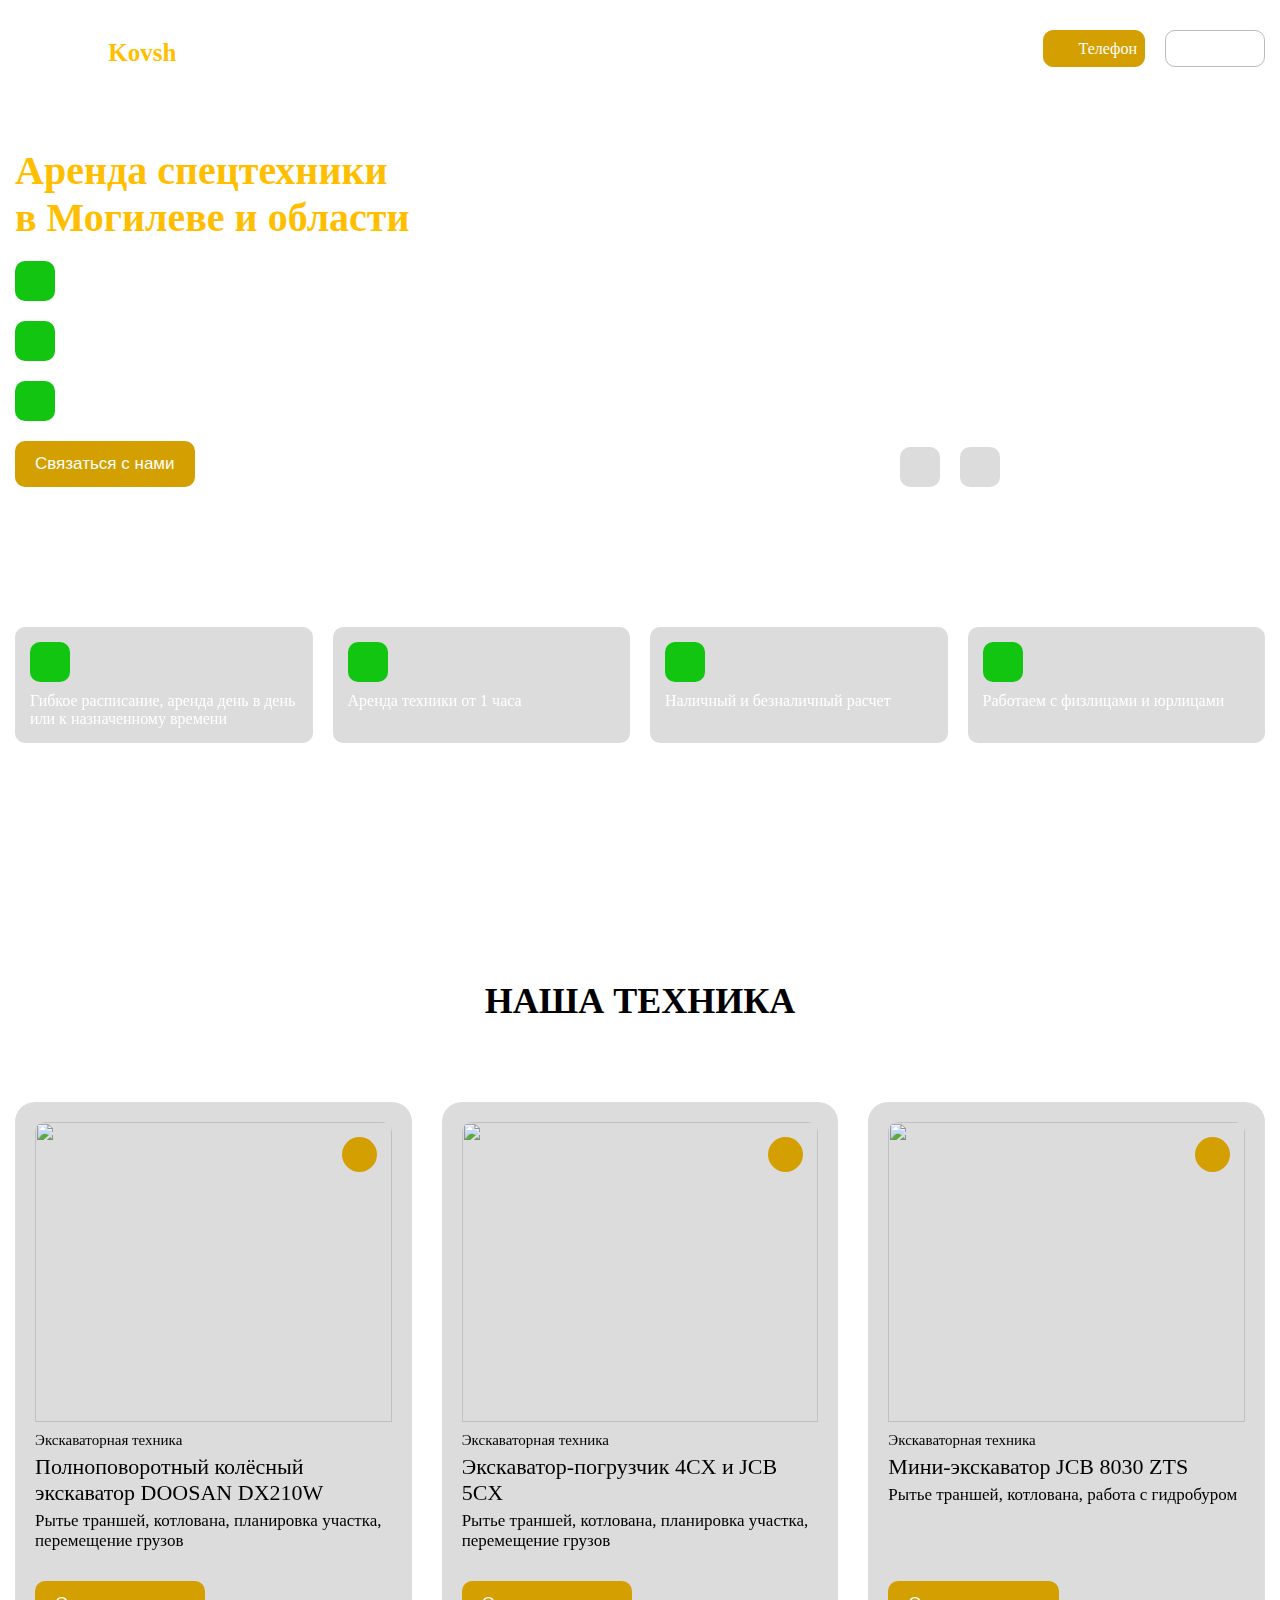
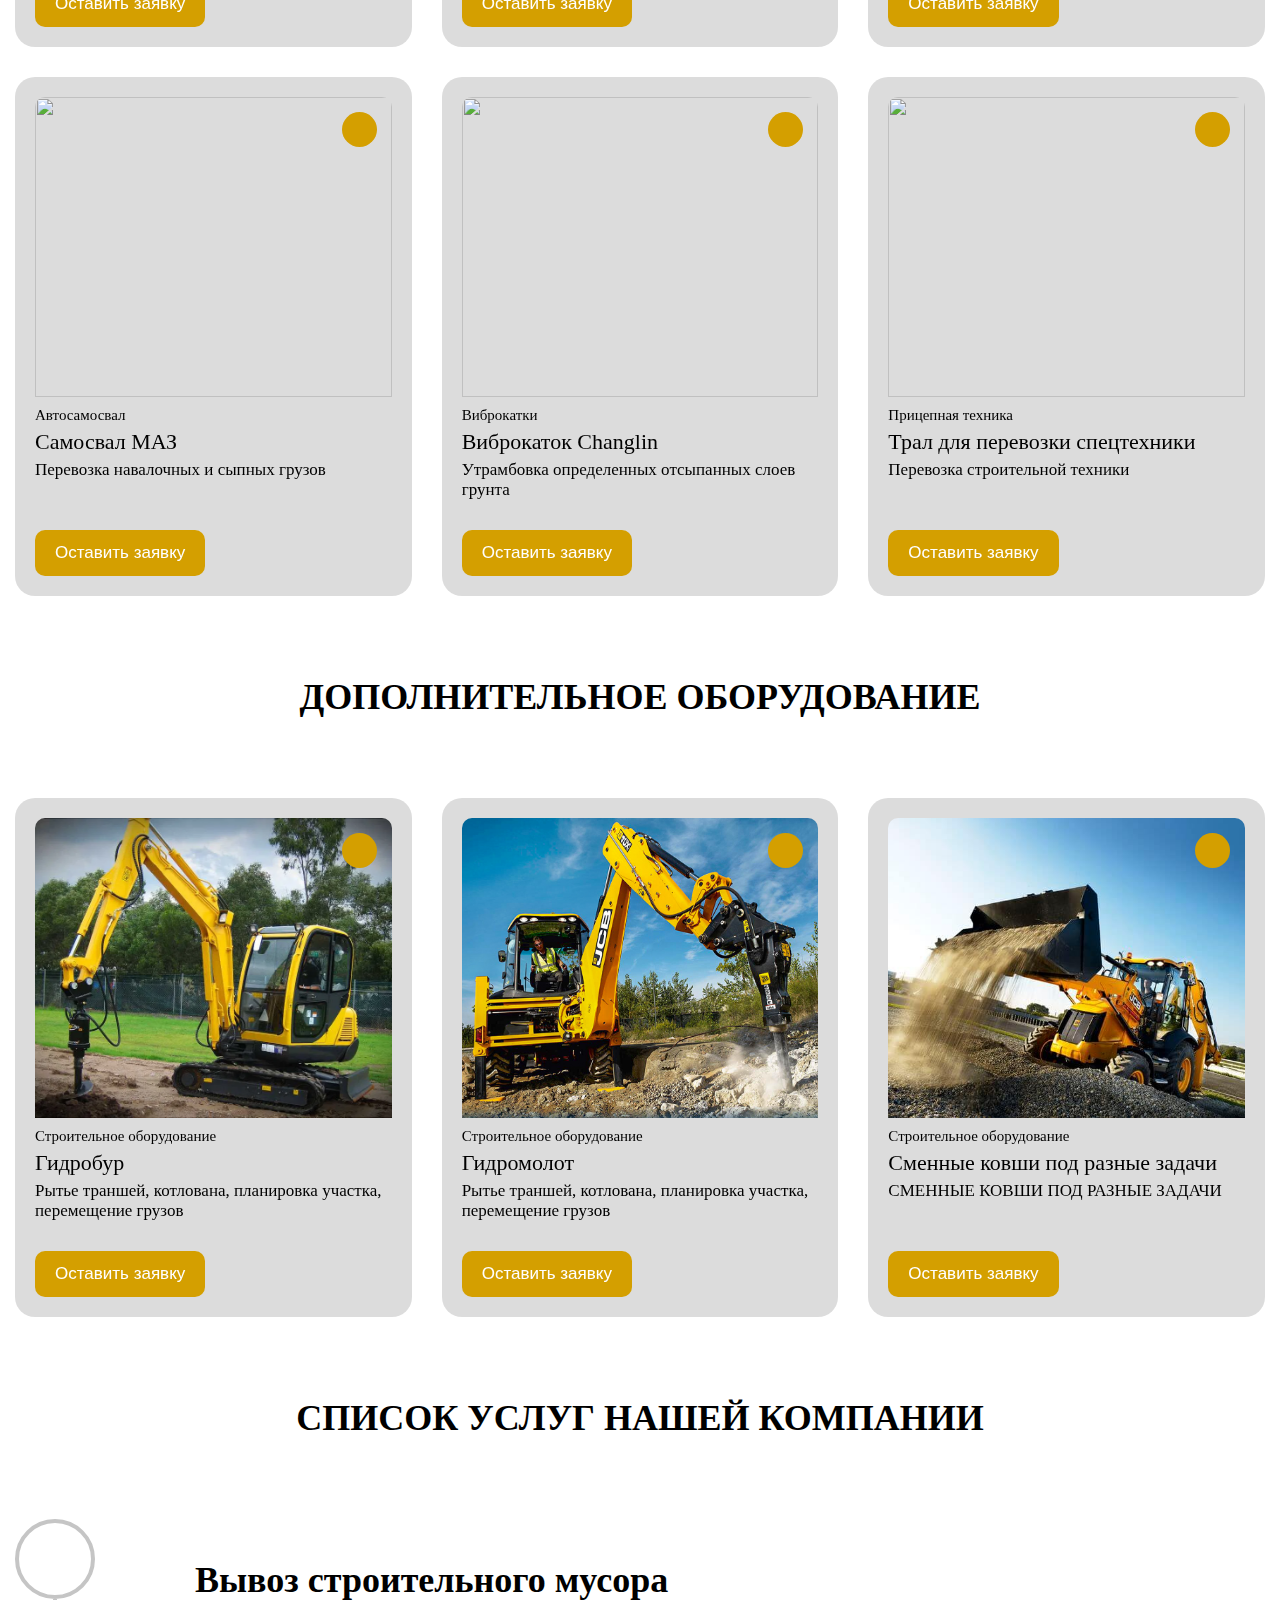
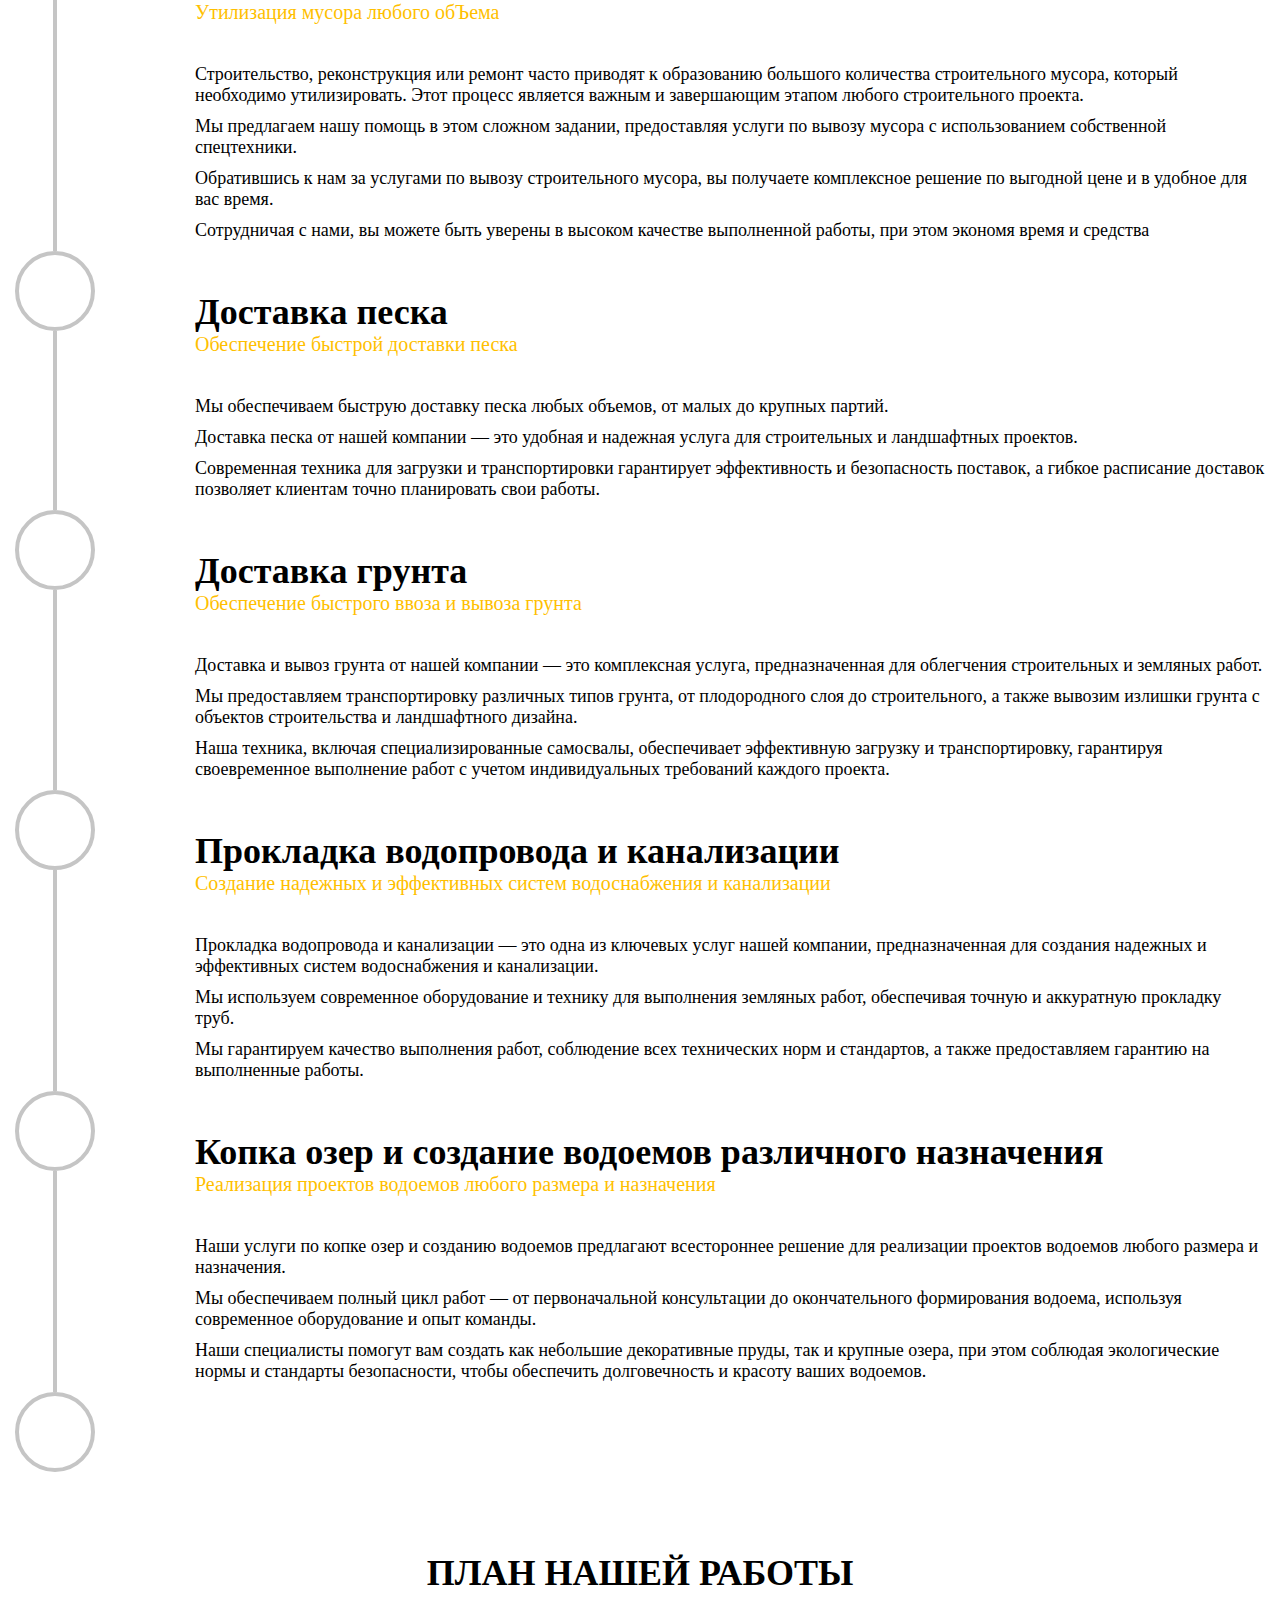
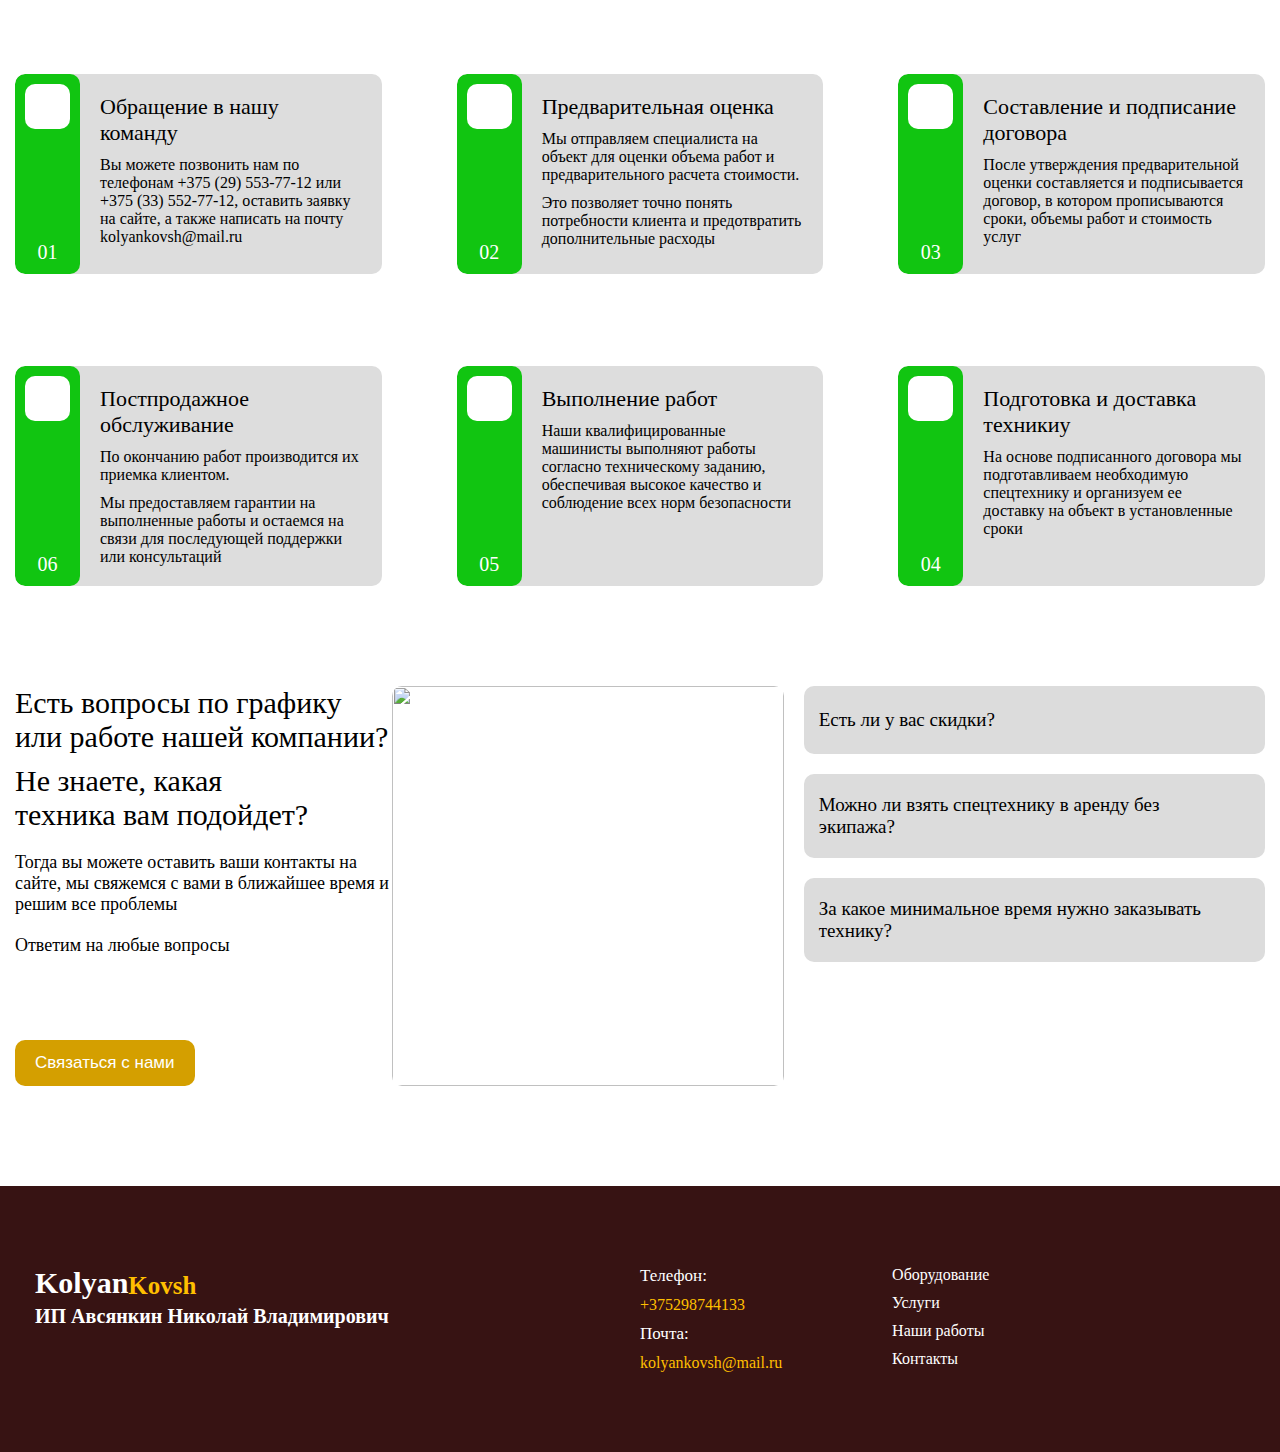
==== commit 0649f99f: "Написание фунционала скрытия и появления скролла" ====
--- a/index.html
+++ b/index.html
@@ -8,10 +8,129 @@
   <link rel="stylesheet" href="https://cdnjs.cloudflare.com/ajax/libs/font-awesome/6.4.0/css/all.min.css" integrity="sha512-iecdLmaskl7CVkqkXNQ/ZH/XLlvWZOJyj7Yy7tcenmpD1ypASozpmT/E0iPtmFIB46ZmdtAc9eNBvH0H/ZpiBw==" crossorigin="anonymous" referrerpolicy="no-referrer" />
 </head>
 <body>
+    <div class="overblock"></div>
+    <form class="popup" id="btn-request-main">
+        <header class="popup__head">
+            <h3 class="popup__title-head">Обратная связь</h3>
+            <div class="popup__btn-close"></div>
+        </header>
+        <div class="popup__body popup__body-prev open">
+            <div class="popup__radio-choice">
+                <h4 class="popup__subtitle">Выберите вид техники:</h4>
+                <section class="popup__radio-content">
+                    <div class="popup__radio-wrapper">
+                        <div class="popup__radio-div">
+                            <input class="popup__radio" type="radio" name="popup-radio-1" id="radio-1-1">
+                        </div>
+                        <label for="radio-1-1" class="popup__label">Полноповоротный колёсный экскаватор DOOSAN DX210W</label>
+                    </div>
+                    <div class="popup__radio-wrapper">
+                        <div class="popup__radio-div">
+                            <input class="popup__radio" type="radio" name="popup-radio-1" id="radio-1-2">
+                        </div>
+                        <label for="radio-1-2" class="popup__label">Экскаватор-погрузчик 4CX и JCB 5CX</label>
+                    </div>
+                    <div class="popup__radio-wrapper">
+                        <div class="popup__radio-div">
+                            <input class="popup__radio" type="radio" name="popup-radio-1" id="radio-1-3">
+                        </div>
+                        <label for="radio-1-3" class="popup__label">Мини-экскаватор JCB 8030 ZTS</label>
+                    </div>
+                    <div class="popup__radio-wrapper">
+                        <div class="popup__radio-div">
+                            <input class="popup__radio" type="radio" name="popup-radio-1" id="radio-1-4">
+                        </div>
+                        <label for="radio-1-4" class="popup__label">Самосвал МАЗ</label>
+                    </div>
+                    <div class="popup__radio-wrapper">
+                        <div class="popup__radio-div">
+                            <input class="popup__radio" type="radio" name="popup-radio-1" id="radio-1-5">
+                        </div>
+                        <label for="radio-1-5" class="popup__label">Виброкаток Changlin</label>
+                    </div>
+                    <div class="popup__radio-wrapper">
+                        <div class="popup__radio-div">
+                            <input class="popup__radio" type="radio" name="popup-radio-1" id="radio-1-6">
+                        </div>
+                        <label for="radio-1-6" class="popup__label">Трал для перевозки спецтехники</label>
+                    </div>
+                    <div class="popup__radio-wrapper">
+                        <div class="popup__radio-div">
+                            <input class="popup__radio" type="radio" name="popup-radio-1" id="radio-1-7">
+                        </div>
+                        <label for="radio-1-7" class="popup__label">Необходима консультация в выборе</label>
+                    </div>
+                </section>
+                <h4 class="popup__subtitle">Выберите вид услуги:</h4>
+                <section class="popup__radio-content">
+                    <div class="popup__radio-wrapper">
+                        <div class="popup__radio-div">
+                            <input class="popup__radio" type="radio" name="popup-radio-2" id="radio-2-1">
+                        </div>
+                        <label for="radio-2-1" class="popup__label">Вывоз строительного мусора</label>
+                    </div>
+                    <div class="popup__radio-wrapper">
+                        <div class="popup__radio-div">
+                            <input class="popup__radio" type="radio" name="popup-radio-2" id="radio-2-2">
+                        </div>
+                        <label for="radio-2-2" class="popup__label">Доставка песка</label>
+                    </div>
+                    <div class="popup__radio-wrapper">
+                        <div class="popup__radio-div">
+                            <input class="popup__radio" type="radio" name="popup-radio-2" id="radio-2-3">
+                        </div>
+                        <label for="radio-2-3" class="popup__label">Доставка и вывоз грунта</label>
+                    </div>
+                    <div class="popup__radio-wrapper">
+                        <div class="popup__radio-div">
+                            <input class="popup__radio" type="radio" name="popup-radio-2" id="radio-2-4">
+                        </div>
+                        <label for="radio-2-4" class="popup__label">Прокладка водопровода и канализации</label>
+                    </div>
+                    <div class="popup__radio-wrapper">
+                        <div class="popup__radio-div">
+                            <input class="popup__radio" type="radio" name="popup-radio-2" id="radio-2-5">
+                        </div>
+                        <label for="radio-2-5" class="popup__label">Копка озер и создание водоемов различного назначения</label>
+                    </div>
+                    <div class="popup__radio-wrapper">
+                        <div class="popup__radio-div">
+                            <input class="popup__radio" type="radio" name="popup-radio-2" id="radio-2-6">
+                        </div>
+                        <label for="radio-2-6" class="popup__label">Другое</label>
+                    </div>
+                </section>
+            </div>
+            <div class="popup__input-wrapper">
+                <input class="popup__input" type="text" required id="popup-input-time">
+                <label class="popup__input-label" for="popup-input-time">Время аренды спецтехники</label>
+            </div>
+        </div>
+        <div class="popup__body popup__body-next">
+            <div class="popup__input-wrapper">
+                <input class="popup__input" type="text" required id="popup-input-name">
+                <label class="popup__input-label" for="popup-input-name">Ваше имя</label>
+            </div>
+            <div class="popup__input-wrapper">
+                <input class="popup__input" type="text" required id="popup-input-number">
+                <label class="popup__input-label" for="popup-input-number">Ваш номер телефона</label>
+            </div>
+            <div class="popup__textarrea-wrapper">
+                <textarea class="popup__textarrea" required></textarea>
+                <label class="popup__textarrea-label" for="popup-input-number">Задайте вопрос (необязательно)</label>
+            </div>
+            <button class="btn-request popup__btn popup__btn_mt" type="submit">Отправить</button>
+        </div>
+        <div class="popup__footer">
+            <div class="popup__btn-wrapper">
+                <button class="btn-request popup__btn popup__btn-slide" type="button">Следующий шаг</button>
+            </div>
+        </div>
+    </form>
     <header class="header">
         <div class="container">
             <nav class="nav">
-                <a class="nav__brand" href="#"><span class="nav__brand-half-1">Kolyan</span><span class="nav__brand-half-2">Kovsh</span></a>
+                <a class="brand nav__brand" href="#"><span class="brand-left">Kolyan</span><span class="brand-right">Kovsh</span></a>
                 <div class="nav__navigation">
                     <ul class="nav__list">
                         <li class="nav__item">
@@ -60,7 +179,7 @@
                             <p class="benefits__title">Работаем по договору</p>
                         </li>
                     </ul>
-                    <button class="btn-request btn-request_mt">Связаться с нами</button>
+                    <button class="btn-request btn-request_mt" data-request="#btn-request-main">Связаться с нами</button>
                 </div>
                 <div class="swiper">
                     <div class="swiper-wrapper">
@@ -523,9 +642,44 @@
             </div>
         </section>
     </main>
+    <footer class="footer">
+        <div class="container">
+            <div class="footer-grid">
+                <div class="footer-grid__brand">
+                    <a class="brand nav__brand" href="#"><span class="brand-left">Kolyan</span><span class="brand-right">Kovsh</span></a>
+                    <h4>ИП Авсянкин Николай Владимирович</h4>
+                </div>
+                <div class="footer-grid__contacts">
+                    <p class="footer-grid-contact-title">Телефон:</p>
+                    <a href="tel:+375298744133" class="footer-grid__number">+375298744133</a>
+                    <p class="footer-grid-contact-title">Почта:</p>
+                    <a href="mailto:kolyankovsh@mail.ru" class="footer-grid__email">kolyankovsh@mail.ru</a>
+                </div>
+                <nav class="footer-grid__navigation">
+                    <ul class="footer-grid__list">
+                        <li class="footer-grid__item">
+                            <a href="#" class="footer-grid__link">Оборудование</a>
+                        </li>
+                        <li class="footer-grid__item">
+                            <a href="#" class="footer-grid__link">Услуги</a>
+                        </li>
+                        <li class="footer-grid__item">
+                            <a href="#" class="footer-grid__link">Наши работы</a>
+                        </li>
+                        <li class="footer-grid__item">
+                            <a href="#" class="footer-grid__link">Контакты</a>
+                        </li>
+                    </ul>
+                </nav>
+            </div>
+        </div>
+    </footer>
     <script src="https://cdn.jsdelivr.net/npm/swiper@11/swiper-bundle.min.js"></script>
     <script src="script/headerSlider.js"></script>
     <script src="script/serviceLine.js"></script>
     <script src="script/planArrows.js"></script>
     <script src="script/accordion.js"></script>
+    <script src="script/formAppearAndHide.js"></script>
+    <script src="script/closeAndOpenScroll.js"></script>
+    <script src="script/radio.js"></script>
 </body>--- a/css/style.css
+++ b/css/style.css
@@ -25,6 +25,9 @@
 body {
   font-family: "Gilroy";
 }
+body.lock {
+  overflow-y: hidden;
+}
 
 .container {
   max-width: 1400px;
@@ -67,48 +70,6 @@
 .nav > *:nth-child(3) {
   -ms-grid-row: 1;
   -ms-grid-column: 3;
-}
-.nav .nav__brand {
-  display: block;
-  display: -webkit-box;
-  display: -ms-flexbox;
-  display: flex;
-  -webkit-box-align: center;
-      -ms-flex-align: center;
-          align-items: center;
-}
-.nav .nav__brand .nav__brand-half-1 {
-  font-size: 30px;
-  font-weight: 600;
-  color: white;
-}
-.nav .nav__brand .nav__brand-half-2 {
-  margin-top: auto;
-  font-size: 25px;
-  font-weight: 600;
-  color: rgb(255, 191, 0);
-  -webkit-transition: font-size 0.3s ease;
-  transition: font-size 0.3s ease;
-}
-.nav .nav__brand:hover .nav__brand-half-2 {
-  -webkit-animation: brand-anim 1.3s ease infinite;
-          animation: brand-anim 1.3s ease infinite;
-}
-@-webkit-keyframes brand-anim {
-  0%, 100% {
-    font-size: 25px;
-  }
-  50% {
-    font-size: 30px;
-  }
-}
-@keyframes brand-anim {
-  0%, 100% {
-    font-size: 25px;
-  }
-  50% {
-    font-size: 30px;
-  }
 }
 .nav .nav__navigation .nav__list {
   height: 100%;
@@ -198,6 +159,48 @@
   color: white;
 }
 
+.brand {
+  display: -webkit-box;
+  display: -ms-flexbox;
+  display: flex;
+  -webkit-box-align: center;
+      -ms-flex-align: center;
+          align-items: center;
+}
+.brand .brand-left {
+  font-size: 30px;
+  font-weight: 600;
+  color: white;
+}
+.brand .brand-right {
+  margin-top: auto;
+  font-size: 25px;
+  font-weight: 600;
+  color: rgb(255, 191, 0);
+  -webkit-transition: font-size 0.3s ease;
+  transition: font-size 0.3s ease;
+}
+.brand:hover .brand-right {
+  -webkit-animation: brand-anim 1.3s ease infinite;
+          animation: brand-anim 1.3s ease infinite;
+}
+@-webkit-keyframes brand-anim {
+  0%, 100% {
+    font-size: 25px;
+  }
+  50% {
+    font-size: 30px;
+  }
+}
+@keyframes brand-anim {
+  0%, 100% {
+    font-size: 25px;
+  }
+  50% {
+    font-size: 30px;
+  }
+}
+
 .header-content {
   display: -ms-grid;
   display: grid;
@@ -557,6 +560,9 @@
   font-weight: 400;
   margin-top: 5px;
   margin-bottom: 30px;
+}
+.car-list .car-list__item .car-list__card .btn-request {
+  margin-right: auto;
 }
 
 .service-grid {
@@ -1133,4 +1139,320 @@
 }
 .accordion .accordion__item .accordion__body .accordion__auto-height .accordion__wrapper p {
   margin-top: 5px;
+}
+
+.footer {
+  background-color: rgb(55, 19, 19);
+  padding: 80px 20px 80px 20px;
+}
+.footer .footer-grid {
+  display: -ms-grid;
+  display: grid;
+  -ms-grid-columns: 4fr 2fr 2.5fr 2.5fr 1fr;
+  grid-template-columns: 4fr 2fr 2.5fr 2.5fr 1fr;
+}
+.footer .footer-grid .footer-grid__brand h4 {
+  margin-top: 5px;
+  color: white;
+  font-size: 20px;
+}
+.footer .footer-grid .footer-grid__contacts {
+  -ms-grid-column: 3;
+      grid-column-start: 3;
+  color: white;
+  display: -webkit-box;
+  display: -ms-flexbox;
+  display: flex;
+  -webkit-box-orient: vertical;
+  -webkit-box-direction: normal;
+      -ms-flex-direction: column;
+          flex-direction: column;
+  gap: 10px;
+}
+.footer .footer-grid .footer-grid__contacts .footer-grid-contact-title {
+  font-size: 17px;
+  font-weight: 500;
+}
+.footer .footer-grid .footer-grid__contacts .footer-grid__number {
+  color: rgb(255, 191, 0);
+}
+.footer .footer-grid .footer-grid__contacts .footer-grid__email {
+  color: rgb(255, 191, 0);
+}
+.footer .footer-grid .footer-grid__navigation .footer-grid__list {
+  display: -webkit-box;
+  display: -ms-flexbox;
+  display: flex;
+  -webkit-box-orient: vertical;
+  -webkit-box-direction: normal;
+      -ms-flex-direction: column;
+          flex-direction: column;
+  gap: 10px;
+}
+.footer .footer-grid .footer-grid__navigation .footer-grid__list .footer-grid__item .footer-grid__link {
+  color: white;
+  position: relative;
+}
+.footer .footer-grid .footer-grid__navigation .footer-grid__list .footer-grid__item .footer-grid__link::before {
+  position: absolute;
+  content: "";
+  bottom: -2px;
+  height: 2px;
+  width: 0;
+  background-color: rgb(212, 159, 0);
+  right: 0;
+  -webkit-transition: width 0.3s ease;
+  transition: width 0.3s ease;
+}
+.footer .footer-grid .footer-grid__navigation .footer-grid__list .footer-grid__item .footer-grid__link:hover::before {
+  left: 0;
+  width: 100%;
+}
+
+.overblock {
+  position: fixed;
+  top: 0;
+  left: 0;
+  z-index: 3;
+  width: 100%;
+  height: 100vh;
+  background-color: rgba(0, 0, 0, 0);
+  visibility: hidden;
+  -webkit-transition: background-color 0.3s ease;
+  transition: background-color 0.3s ease;
+}
+.overblock.overblock_act {
+  visibility: visible;
+  background-color: rgba(0, 0, 0, 0.7);
+}
+
+.popup {
+  position: fixed;
+  top: 0;
+  left: 100%;
+  width: 500px;
+  height: 100vh;
+  background-color: rgb(110, 110, 110);
+  z-index: 3;
+  display: -webkit-box;
+  display: -ms-flexbox;
+  display: flex;
+  -webkit-box-orient: vertical;
+  -webkit-box-direction: normal;
+      -ms-flex-direction: column;
+          flex-direction: column;
+  -webkit-transition: left 0.3s ease;
+  transition: left 0.3s ease;
+}
+.popup.popup_act {
+  left: calc(100% - 500px);
+}
+.popup .popup__head {
+  display: -webkit-box;
+  display: -ms-flexbox;
+  display: flex;
+  -webkit-box-pack: justify;
+      -ms-flex-pack: justify;
+          justify-content: space-between;
+  -webkit-box-align: center;
+      -ms-flex-align: center;
+          align-items: center;
+  border-bottom: 2px solid gray;
+  padding: 20px;
+}
+.popup .popup__head .popup__title-head {
+  font-weight: 500;
+  font-size: 23px;
+  color: rgb(242, 242, 242);
+}
+.popup .popup__head .popup__btn-close {
+  width: 40px;
+  height: 40px;
+  border-radius: 10px;
+  display: -webkit-box;
+  display: -ms-flexbox;
+  display: flex;
+  -webkit-box-align: center;
+      -ms-flex-align: center;
+          align-items: center;
+  -webkit-box-pack: center;
+      -ms-flex-pack: center;
+          justify-content: center;
+  cursor: pointer;
+  -webkit-transition: background-color 0.3s ease;
+  transition: background-color 0.3s ease;
+}
+.popup .popup__head .popup__btn-close:hover {
+  background-color: rgb(117, 117, 117);
+}
+.popup .popup__head .popup__btn-close::before {
+  content: "\f00d";
+  font-weight: 900;
+  font-family: "Font Awesome 5 Free", "Font Awesome 5 Brands";
+  font-size: 30px;
+  color: rgb(242, 242, 242);
+}
+.popup .popup__body {
+  overflow: hidden;
+  -webkit-transition: height 0.5s ease;
+  transition: height 0.5s ease;
+  padding: 0 20px 0 20px;
+}
+.popup .popup__body.popup__body-prev {
+  height: 100%;
+}
+.popup .popup__body.popup__body-prev.popup__body-prev_act {
+  height: 0;
+}
+.popup .popup__body.popup__body-next {
+  height: 0;
+}
+.popup .popup__body.popup__body-next.popup__body-next_act {
+  height: 100%;
+}
+.popup .popup__body .popup__radio-choice .popup__subtitle {
+  color: rgb(242, 242, 242);
+  font-size: 20px;
+  font-weight: 400;
+  margin: 10px 0;
+}
+.popup .popup__body .popup__radio-choice .popup__radio-content {
+  display: -webkit-box;
+  display: -ms-flexbox;
+  display: flex;
+  -webkit-box-orient: vertical;
+  -webkit-box-direction: normal;
+      -ms-flex-direction: column;
+          flex-direction: column;
+  gap: 10px;
+}
+.popup .popup__body .popup__radio-choice .popup__radio-content .popup__radio-wrapper {
+  display: -webkit-box;
+  display: -ms-flexbox;
+  display: flex;
+  gap: 10px;
+  -webkit-box-align: center;
+      -ms-flex-align: center;
+          align-items: center;
+}
+.popup .popup__body .popup__radio-choice .popup__radio-content .popup__radio-wrapper .popup__radio-div {
+  width: 20px;
+  height: 20px;
+  border-radius: 50%;
+  border: 2px solid rgb(212, 159, 0);
+  position: relative;
+  overflow: hidden;
+  cursor: pointer;
+}
+.popup .popup__body .popup__radio-choice .popup__radio-content .popup__radio-wrapper .popup__radio-div::before {
+  content: "";
+  position: absolute;
+  top: 100%;
+  left: 50%;
+  -webkit-transform: translate(-50%, 0);
+          transform: translate(-50%, 0);
+  width: 10px;
+  height: 10px;
+  background-color: rgb(212, 159, 0);
+  border-radius: 50%;
+  -webkit-transition: all 0.3s ease;
+  transition: all 0.3s ease;
+}
+.popup .popup__body .popup__radio-choice .popup__radio-content .popup__radio-wrapper .popup__radio-div.popup__radio-div_act::before {
+  content: "";
+  position: absolute;
+  top: 50%;
+  left: 50%;
+  -webkit-transform: translate(-50%, -50%);
+          transform: translate(-50%, -50%);
+  width: 10px;
+  height: 10px;
+  background-color: rgb(212, 159, 0);
+  border-radius: 50%;
+}
+.popup .popup__body .popup__radio-choice .popup__radio-content .popup__radio-wrapper .popup__radio {
+  width: 100%;
+  height: 100%;
+  visibility: hidden;
+}
+.popup .popup__body .popup__radio-choice .popup__radio-content .popup__radio-wrapper .popup__label {
+  color: rgb(242, 242, 242);
+  font-size: 15px;
+  cursor: pointer;
+}
+.popup .popup__body .popup__input-wrapper {
+  margin-top: 20px;
+  width: 100%;
+  height: 40px;
+  border: 2px solid gray;
+  border-radius: 10px;
+  position: relative;
+}
+.popup .popup__body .popup__input-wrapper .popup__input {
+  width: 100%;
+  height: 100%;
+  background-color: transparent;
+  outline: none;
+  border: none;
+  color: rgb(206, 206, 206);
+}
+.popup .popup__body .popup__input-wrapper .popup__input:focus + .popup__input-label, .popup .popup__body .popup__input-wrapper .popup__input:valid + .popup__input-label {
+  top: 0;
+  font-size: 12px;
+  left: 15px;
+}
+.popup .popup__body .popup__input-wrapper .popup__input-label {
+  position: absolute;
+  top: 50%;
+  left: 3px;
+  padding: 0 5px;
+  background-color: rgb(110, 110, 110);
+  -webkit-transform: translate(0, -50%);
+          transform: translate(0, -50%);
+  color: rgb(206, 206, 206);
+  font-size: 14px;
+  -webkit-transition: all 0.3s ease;
+  transition: all 0.3s ease;
+}
+.popup .popup__body .popup__textarrea-wrapper {
+  margin-top: 20px;
+  width: 100%;
+  min-height: 120px;
+  resize: vertical;
+  border: 2px solid gray;
+  border-radius: 10px;
+  position: relative;
+}
+.popup .popup__body .popup__textarrea-wrapper .popup__textarrea {
+  width: 100%;
+  height: 100%;
+  background-color: transparent;
+  outline: none;
+  border: none;
+  color: rgb(206, 206, 206);
+}
+.popup .popup__body .popup__textarrea-wrapper .popup__textarrea:focus + .popup__textarrea-label, .popup .popup__body .popup__textarrea-wrapper .popup__textarrea:valid + .popup__textarrea-label {
+  top: 0;
+  font-size: 12px;
+  left: 15px;
+}
+.popup .popup__body .popup__textarrea-wrapper .popup__textarrea-label {
+  position: absolute;
+  top: 15px;
+  left: 3px;
+  padding: 0 5px;
+  background-color: rgb(110, 110, 110);
+  -webkit-transform: translate(0, -50%);
+          transform: translate(0, -50%);
+  color: rgb(206, 206, 206);
+  font-size: 14px;
+  -webkit-transition: all 0.3s ease;
+  transition: all 0.3s ease;
+}
+.popup .popup__body .popup__btn_mt {
+  margin-top: 20px;
+}
+.popup .popup__footer {
+  padding: 0 20px 20px 20px;
+  margin-top: auto;
 }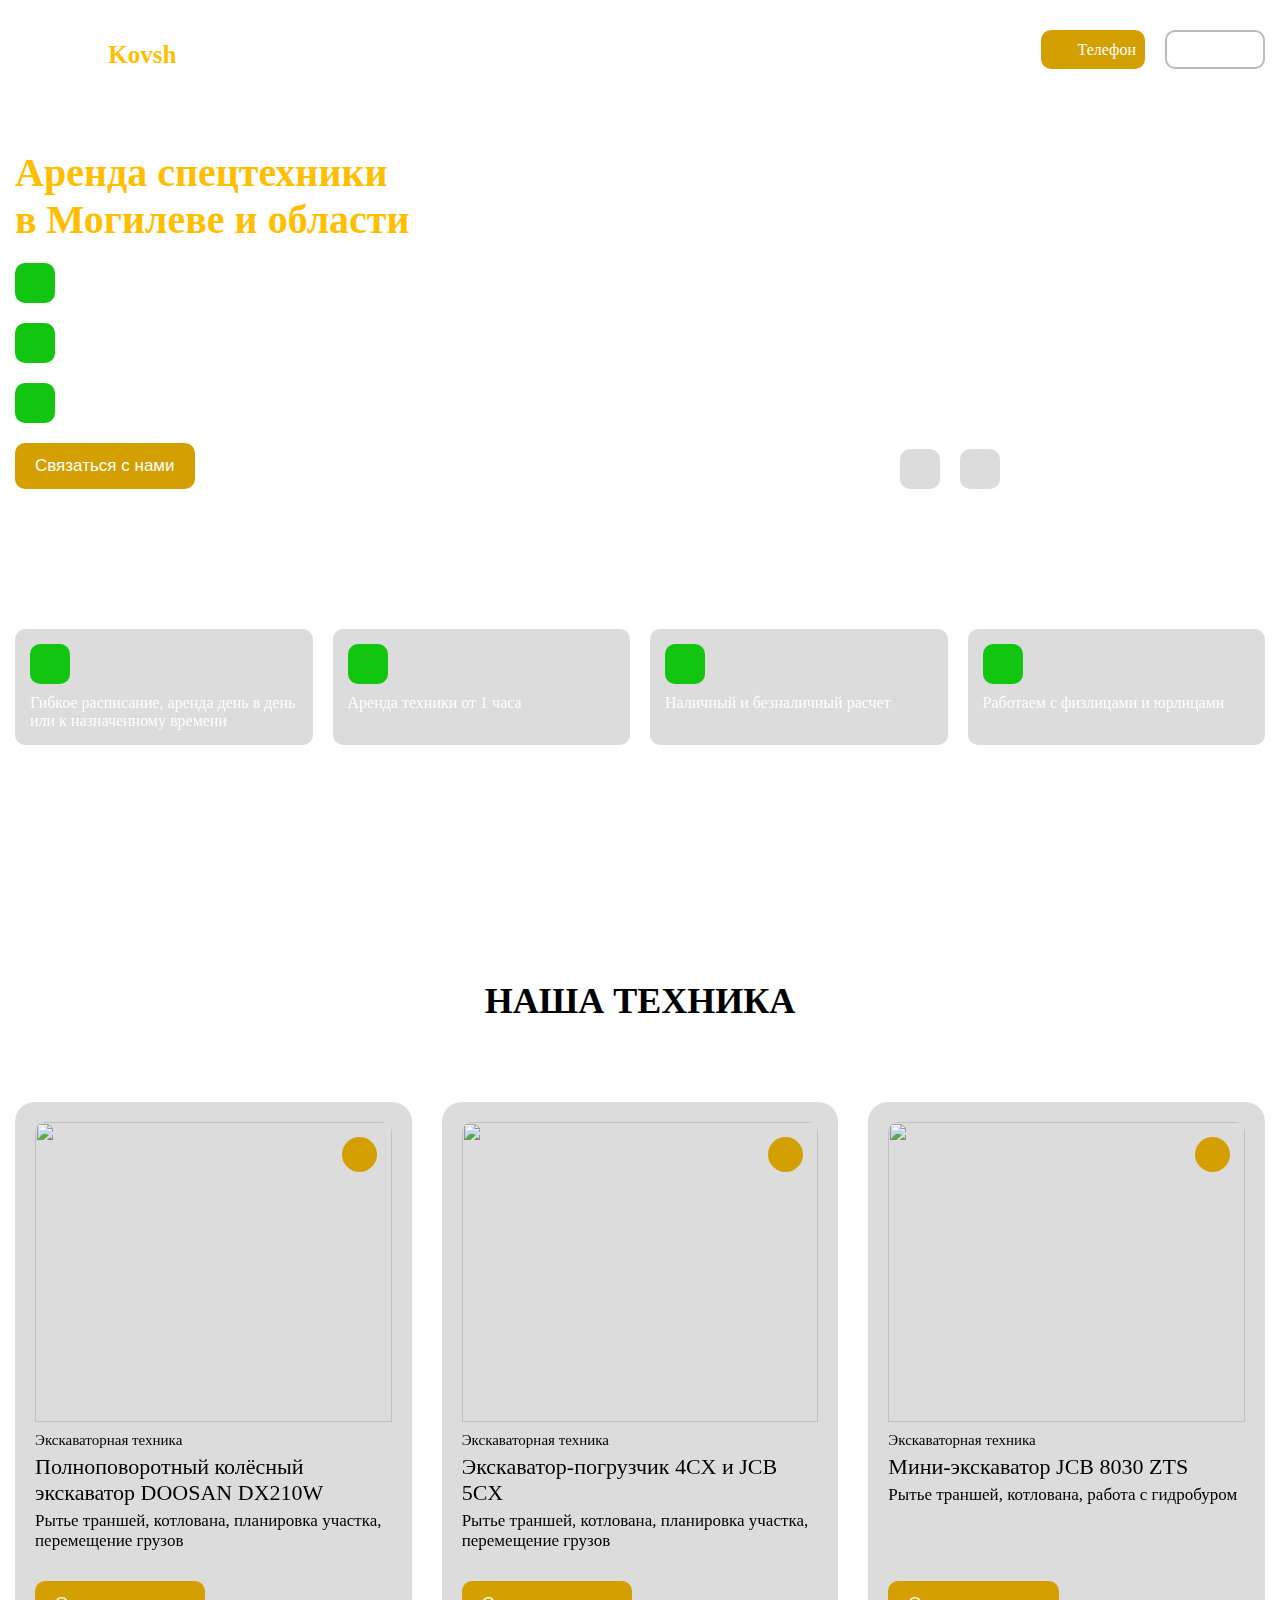
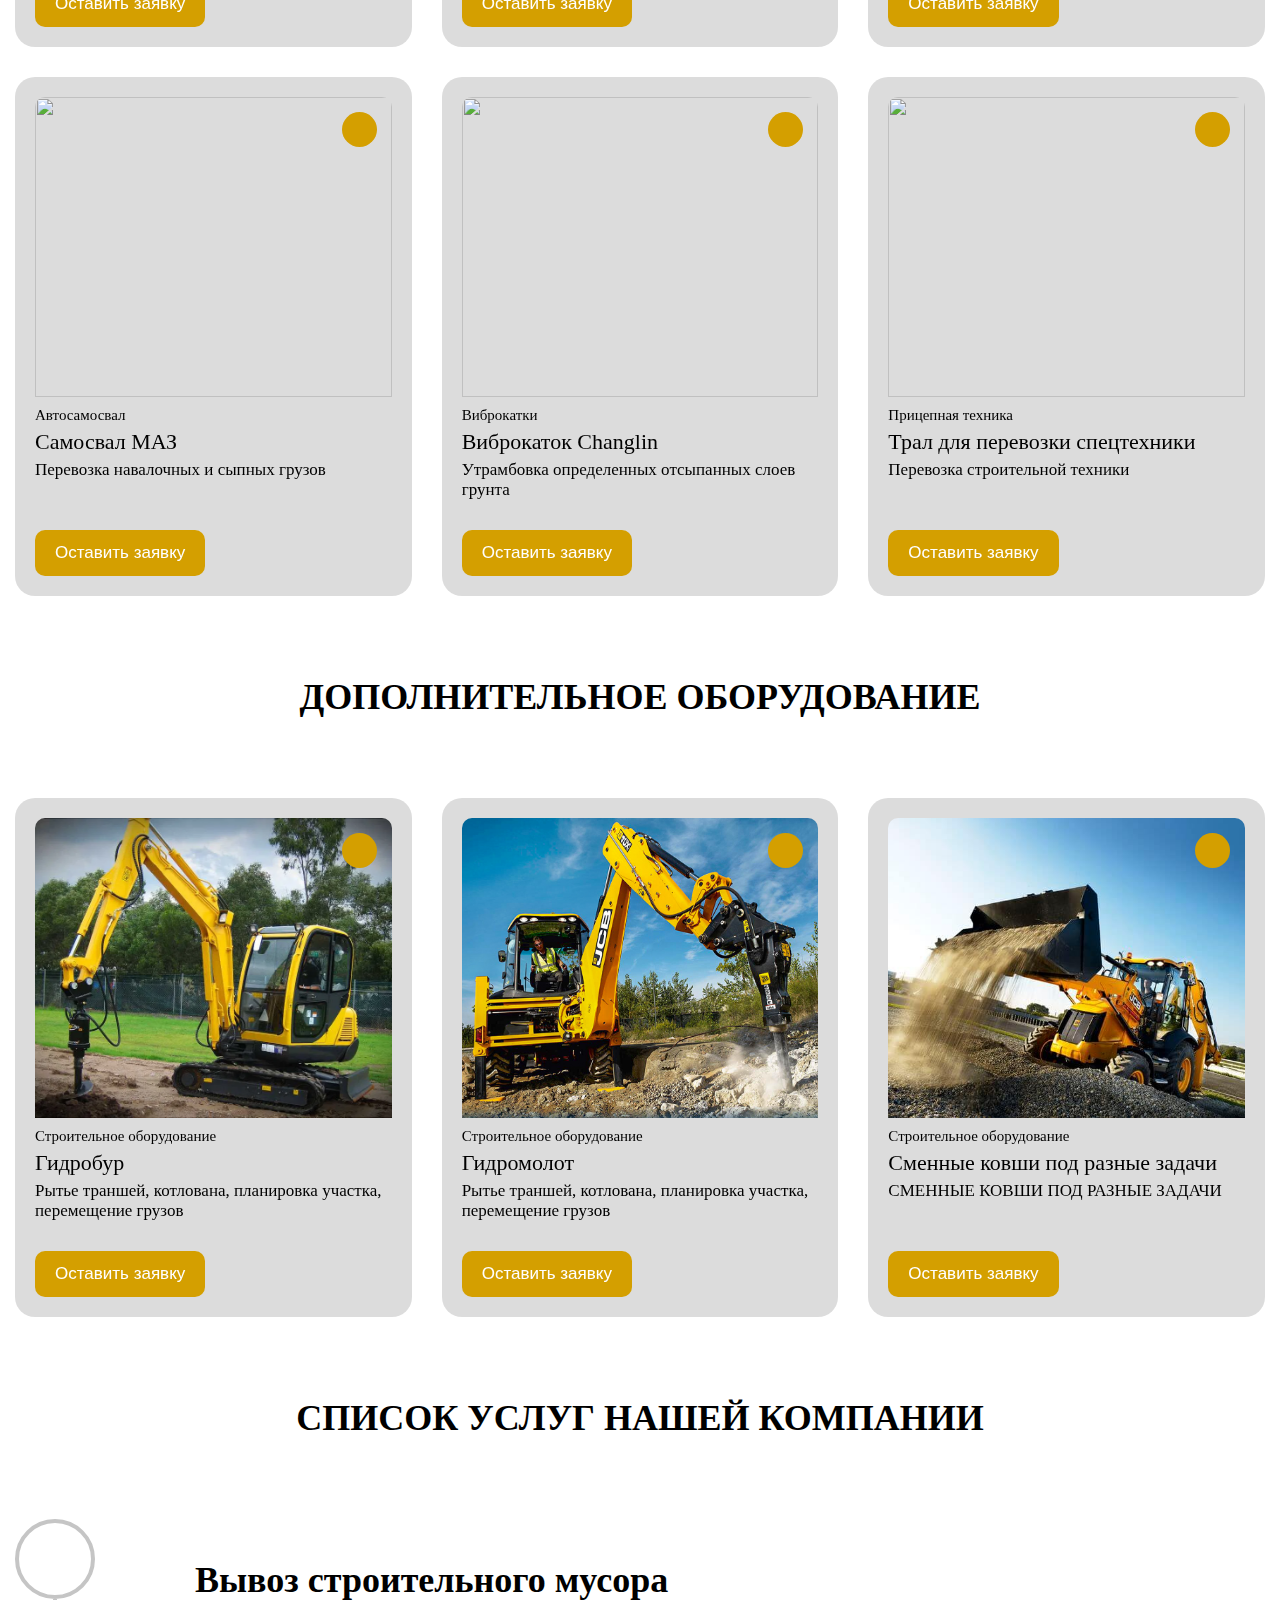
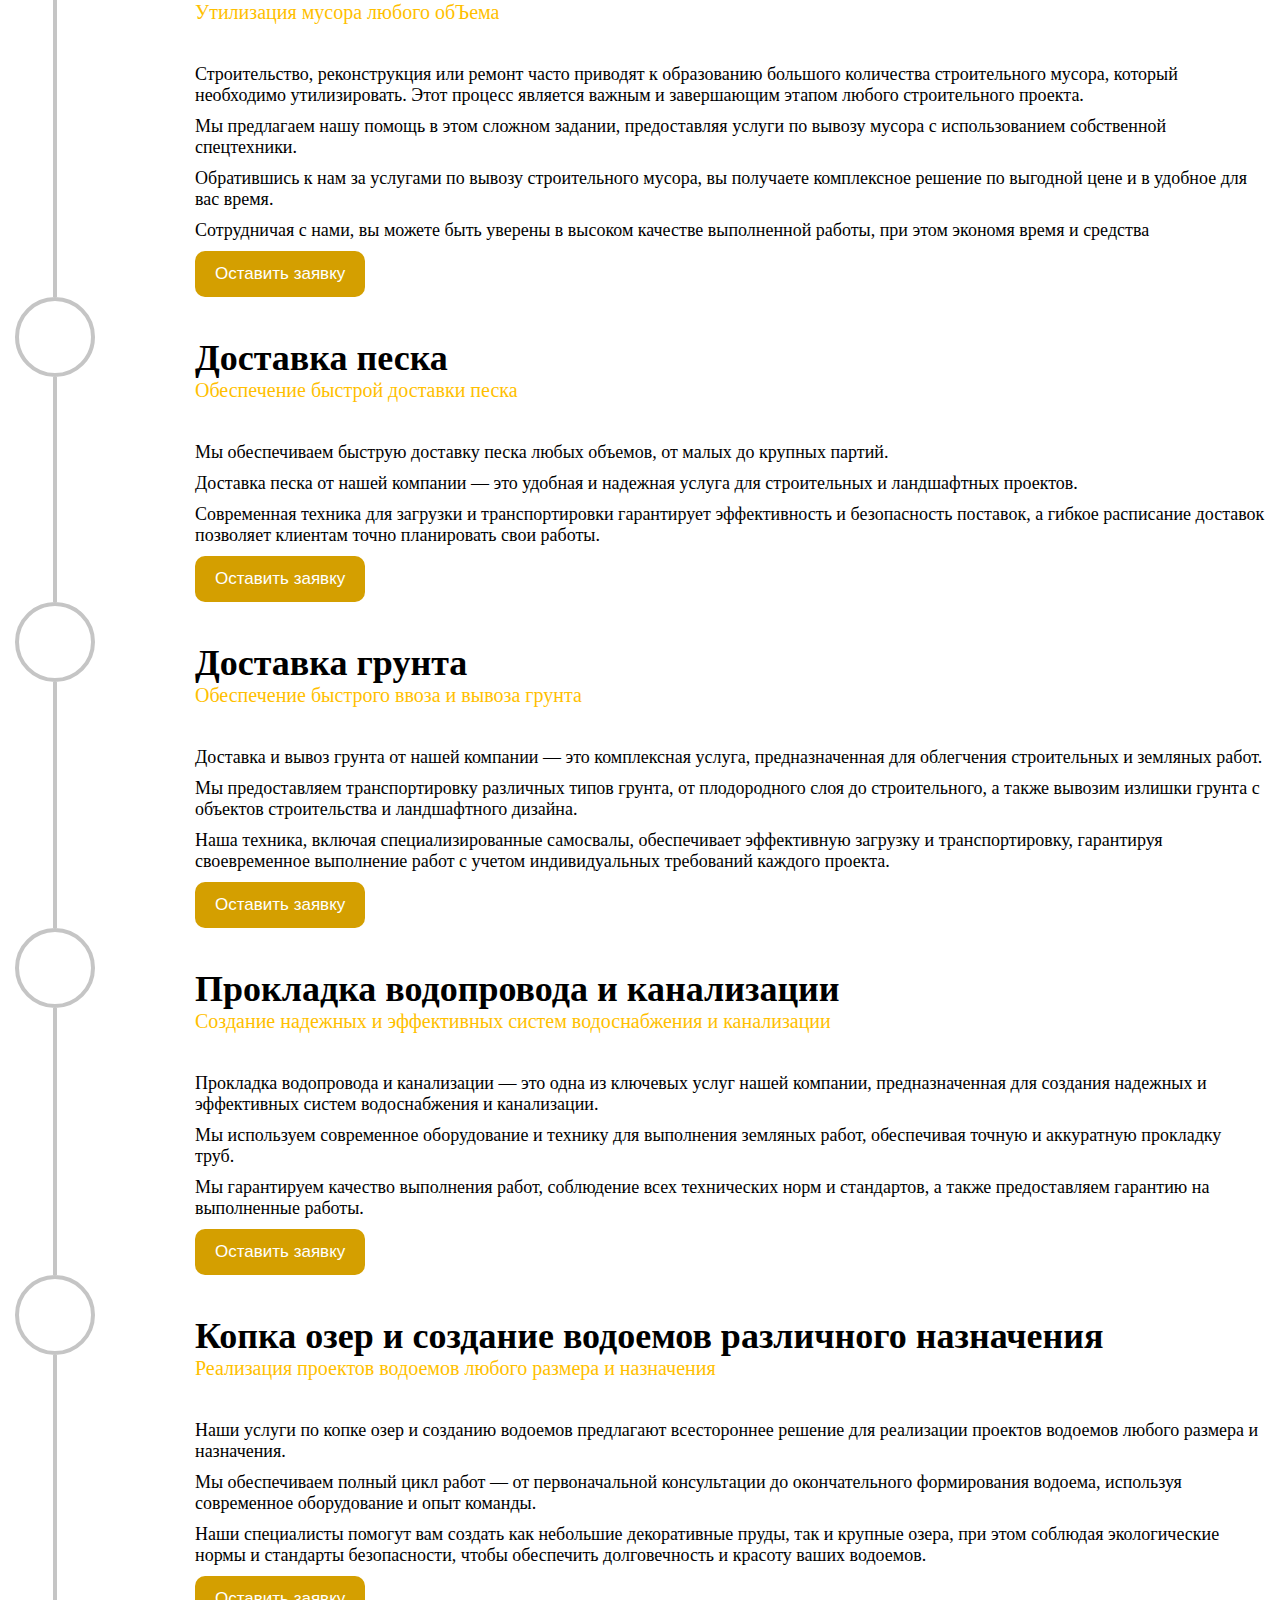
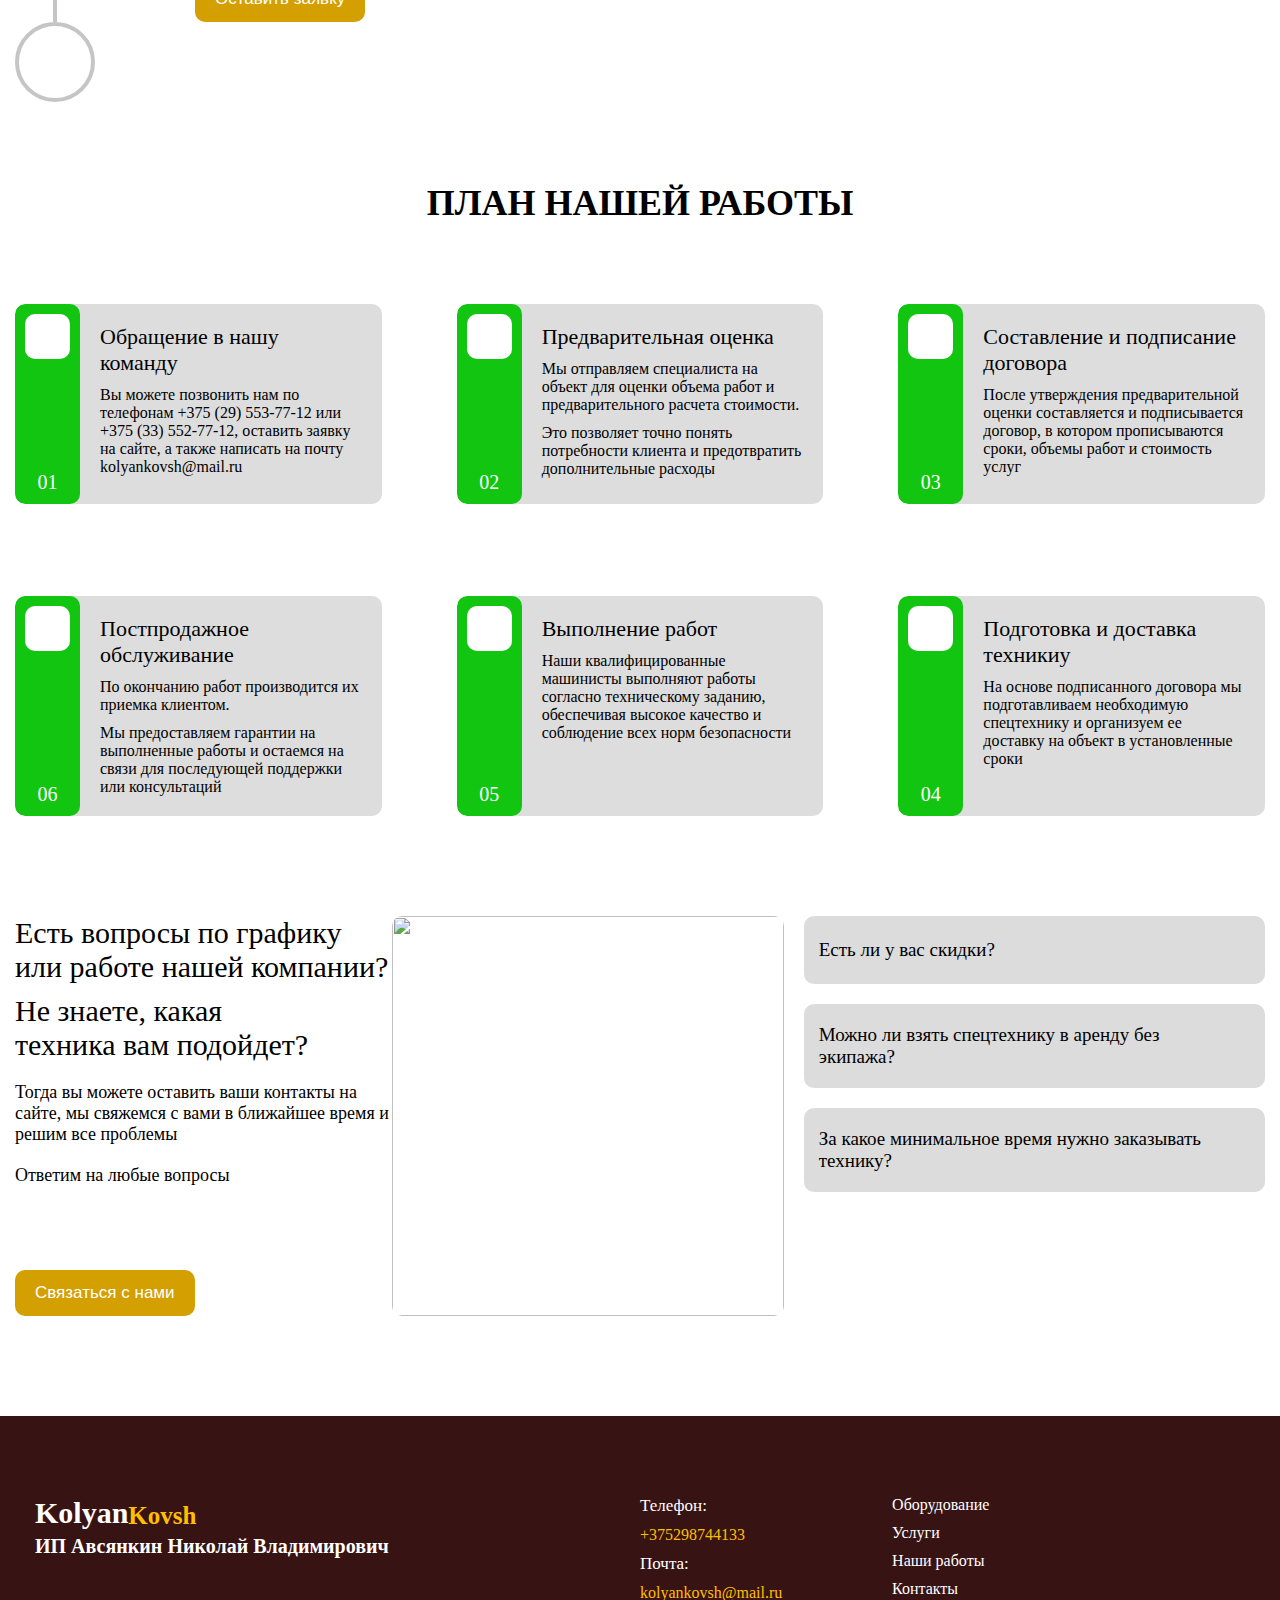
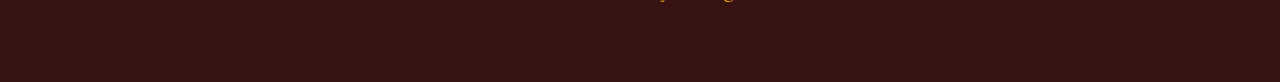
==== commit 4240998c: "Создание мобильного меню" ====
--- a/index.html
+++ b/index.html
@@ -9,7 +9,7 @@
 </head>
 <body>
     <div class="overblock"></div>
-    <form class="popup" id="btn-request-main">
+    <form class="popup" id="btn-request-main" novalidate>
         <header class="popup__head">
             <h3 class="popup__title-head">Обратная связь</h3>
             <div class="popup__btn-close"></div>
@@ -19,8 +19,8 @@
                 <h4 class="popup__subtitle">Выберите вид техники:</h4>
                 <section class="popup__radio-content">
                     <div class="popup__radio-wrapper">
-                        <div class="popup__radio-div">
-                            <input class="popup__radio" type="radio" name="popup-radio-1" id="radio-1-1">
+                        <div class="popup__radio-div popup__radio-div_act">
+                            <input class="popup__radio" type="radio" name="popup-radio-1" id="radio-1-1" checked>
                         </div>
                         <label for="radio-1-1" class="popup__label">Полноповоротный колёсный экскаватор DOOSAN DX210W</label>
                     </div>
@@ -64,8 +64,8 @@
                 <h4 class="popup__subtitle">Выберите вид услуги:</h4>
                 <section class="popup__radio-content">
                     <div class="popup__radio-wrapper">
-                        <div class="popup__radio-div">
-                            <input class="popup__radio" type="radio" name="popup-radio-2" id="radio-2-1">
+                        <div class="popup__radio-div popup__radio-div_act">
+                            <input class="popup__radio" type="radio" name="popup-radio-2" id="radio-2-1" checked>
                         </div>
                         <label for="radio-2-1" class="popup__label">Вывоз строительного мусора</label>
                     </div>
@@ -107,9 +107,10 @@
             </div>
         </div>
         <div class="popup__body popup__body-next">
+            <p class="popup__body__text">Введите ваш телефон и мы свяжемся с вами в ближайшее время</p>
             <div class="popup__input-wrapper">
                 <input class="popup__input" type="text" required id="popup-input-name">
-                <label class="popup__input-label" for="popup-input-name">Ваше имя</label>
+                <label class="popup__input-label text-validation" for="popup-input-name">Ваше имя</label>
             </div>
             <div class="popup__input-wrapper">
                 <input class="popup__input" type="text" required id="popup-input-number">
@@ -127,6 +128,78 @@
             </div>
         </div>
     </form>
+    <form class="popup" id="btn-request-tel" novalidate>
+        <header class="popup__head">
+            <h3 class="popup__title-head">Обратная связь (по телефону)</h3>
+            <div class="popup__btn-close"></div>
+        </header>
+        <div class="popup__body popup__body-next popup__body popup__body-next_display">
+            <p class="popup__body__text">Введите ваш телефон и мы свяжемся с вами в ближайшее время</p>
+            <div class="popup__input-wrapper">
+                <input class="popup__input" type="text" required id="popup-input-name">
+                <label class="popup__input-label" for="popup-input-name">Ваше имя</label>
+            </div>
+            <div class="popup__input-wrapper">
+                <input class="popup__input" type="text" required id="popup-input-number">
+                <label class="popup__input-label" for="popup-input-number">Ваш номер телефона</label>
+            </div>
+            <div class="popup__textarrea-wrapper">
+                <textarea class="popup__textarrea" required></textarea>
+                <label class="popup__textarrea-label" for="popup-input-number">Задайте вопрос (необязательно)</label>
+            </div>
+            <button class="btn-request popup__btn popup__btn_mt" type="submit">Отправить</button>
+        </div>
+    </form>
+    <form class="popup" id="btn-request-email" novalidate>
+        <header class="popup__head">
+            <h3 class="popup__title-head">Обратная связь (через почту)</h3>
+            <div class="popup__btn-close"></div>
+        </header>
+        <div class="popup__body popup__body-next popup__body popup__body-next_display">
+            <p class="popup__body__text">Введите вашу почту и мы свяжемся с вами в ближайшее время</p>
+            <div class="popup__input-wrapper">
+                <input class="popup__input" type="text" required id="popup-input-name">
+                <label class="popup__input-label" for="popup-input-name">Ваше имя</label>
+            </div>
+            <div class="popup__input-wrapper">
+                <input class="popup__input" type="text" required id="popup-input-email">
+                <label class="popup__input-label" for="popup-input-email">Ваша почта</label>
+            </div>
+            <div class="popup__textarrea-wrapper">
+                <textarea class="popup__textarrea" required></textarea>
+                <label class="popup__textarrea-label" for="popup-input-number">Задайте вопрос (необязательно)</label>
+            </div>
+            <button class="btn-request popup__btn popup__btn_mt" type="submit">Отправить</button>
+        </div>
+    </form>
+    <div class="mobile-nav lock-padding">
+        <header class="mobile-nav__head">
+            <h2 class="mobile-nav__title">Меню</h2>
+            <div class="mobile-nav__close"></div>
+        </header>
+        <div class="mobile-nav__body">
+            <ul class="mobile-nav__list">
+                <li class="mobile-nav__item"><a class="mobile-nav__link">Техника</a></li>
+                <li class="mobile-nav__item"><a class="mobile-nav__link">Оборудование</a></li>
+                <li class="mobile-nav__item"><a class="mobile-nav__link">Услуги</a></li>
+                <li class="mobile-nav__item"><a class="mobile-nav__link">План работы</a></li>
+            </ul>
+            <div class="nav__contacts nav__contacts_mt">
+                <div class="nav__contact nav__contact-1 btn-popup" data-request="#btn-request-tel">
+                    <div class="nav__icon-contact nav__icon-contact-1">
+                        
+                    </div>
+                    <p class="nav__text-contact">Телефон</p>
+                </div>
+                <div class="nav__contact nav__contact-2 btn-popup" data-request="#btn-request-email">
+                    <div class="nav__icon-contact">
+                        
+                    </div>
+                    <p class="nav__text-contact">Почта</p>
+                </div>
+            </div>
+        </div>
+    </div>
     <header class="header">
         <div class="container">
             <nav class="nav">
@@ -134,32 +207,35 @@
                 <div class="nav__navigation">
                     <ul class="nav__list">
                         <li class="nav__item">
+                            <a class="nav__link">Техника</a>
+                        </li>
+                        <li class="nav__item">
                             <a class="nav__link">Оборудование</a>
                         </li>
                         <li class="nav__item">
                             <a class="nav__link">Услуги</a>
                         </li>
                         <li class="nav__item">
-                            <a class="nav__link">Наши работы</a>
-                        </li>
-                        <li class="nav__item">
-                            <a class="nav__link">Контакты</a>
+                            <a class="nav__link">План работы</a>
                         </li>
                     </ul>
                 </div>
                 <div class="nav__contacts">
-                    <div class="nav__contact nav__contact-1">
+                    <div class="nav__contact nav__contact-1 btn-popup" data-request="#btn-request-tel">
                         <div class="nav__icon-contact nav__icon-contact-1">
                             
                         </div>
                         <p class="nav__text-contact">Телефон</p>
                     </div>
-                    <div class="nav__contact nav__contact-2">
+                    <div class="nav__contact nav__contact-2 btn-popup" data-request="#btn-request-email">
                         <div class="nav__icon-contact">
                             
                         </div>
                         <p class="nav__text-contact">Почта</p>
                     </div>
+                </div>
+                <div class="nav__burger">
+                    
                 </div>
             </nav>
             <div class="header-content header-content__mt">
@@ -179,7 +255,7 @@
                             <p class="benefits__title">Работаем по договору</p>
                         </li>
                     </ul>
-                    <button class="btn-request btn-request_mt" data-request="#btn-request-main">Связаться с нами</button>
+                    <button class="btn-request btn-request_mt btn-popup" data-request="#btn-request-main">Связаться с нами</button>
                 </div>
                 <div class="swiper">
                     <div class="swiper-wrapper">
@@ -245,7 +321,7 @@
                             <p class="car-list__type">Экскаваторная техника</p>
                             <h2 class="car-list__title">Полноповоротный колёсный экскаватор DOOSAN DX210W</h2>
                             <p class="car-list__text">Рытье траншей, котлована, планировка участка, перемещение грузов</p>
-                            <button class="btn-request car-list__btn">Оставить заявку</button>
+                            <button class="btn-request car-list__btn btn-popup" data-request="#btn-request-main">Оставить заявку</button>
                         </div>
                     </li>
                     <li class="car-list__item">
@@ -257,7 +333,7 @@
                             <p class="car-list__type">Экскаваторная техника</p>
                             <h2 class="car-list__title">Экскаватор-погрузчик 4CX и JCB 5CX</h2>
                             <p class="car-list__text">Рытье траншей, котлована, планировка участка, перемещение грузов</p>
-                            <button class="btn-request car-list__btn">Оставить заявку</button>
+                            <button class="btn-request car-list__btn btn-popup" data-request="#btn-request-main">Оставить заявку</button>
                         </div>
                     </li>
                     <li class="car-list__item">
@@ -269,7 +345,7 @@
                             <p class="car-list__type">Экскаваторная техника</p>
                             <h2 class="car-list__title">Мини-экскаватор JCB 8030 ZTS</h2>
                             <p class="car-list__text">Рытье траншей, котлована, работа с гидробуром</p>
-                            <button class="btn-request car-list__btn">Оставить заявку</button>
+                            <button class="btn-request car-list__btn btn-popup" data-request="#btn-request-main">Оставить заявку</button>
                         </div>
                     </li>
                     <li class="car-list__item">
@@ -281,7 +357,7 @@
                             <p class="car-list__type">Автосамосвал</p>
                             <h2 class="car-list__title">Самосвал МАЗ</h2>
                             <p class="car-list__text">Перевозка навалочных и сыпных грузов</p>
-                            <button class="btn-request car-list__btn">Оставить заявку</button>
+                            <button class="btn-request car-list__btn btn-popup" data-request="#btn-request-main">Оставить заявку</button>
                         </div>
                     </li>
                     <li class="car-list__item">
@@ -293,7 +369,7 @@
                             <p class="car-list__type">Виброкатки</p>
                             <h2 class="car-list__title">Виброкаток Changlin</h2>
                             <p class="car-list__text">Утрамбовка определенных отсыпанных слоев грунта</p>
-                            <button class="btn-request car-list__btn">Оставить заявку</button>
+                            <button class="btn-request car-list__btn btn-popup" data-request="#btn-request-main">Оставить заявку</button>
                         </div>
                     </li>
                     <li class="car-list__item">
@@ -305,7 +381,7 @@
                             <p class="car-list__type">Прицепная техника</p>
                             <h2 class="car-list__title">Трал для перевозки спецтехники</h2>
                             <p class="car-list__text">Перевозка строительной техники</p>
-                            <button class="btn-request car-list__btn">Оставить заявку</button>
+                            <button class="btn-request car-list__btn btn-popup" data-request="#btn-request-main">Оставить заявку</button>
                         </div>
                     </li>
                 </ul>
@@ -324,7 +400,7 @@
                             <p class="car-list__type">Строительное оборудование</p>
                             <h2 class="car-list__title">Гидробур</h2>
                             <p class="car-list__text">Рытье траншей, котлована, планировка участка, перемещение грузов</p>
-                            <button class="btn-request car-list__btn">Оставить заявку</button>
+                            <button class="btn-request car-list__btn btn-popup" data-request="#btn-request-main">Оставить заявку</button>
                         </div>
                     </li>
                     <li class="car-list__item">
@@ -336,7 +412,7 @@
                             <p class="car-list__type">Строительное оборудование</p>
                             <h2 class="car-list__title">Гидромолот</h2>
                             <p class="car-list__text">Рытье траншей, котлована, планировка участка, перемещение грузов</p>
-                            <button class="btn-request car-list__btn">Оставить заявку</button>
+                            <button class="btn-request car-list__btn btn-popup" data-request="#btn-request-main">Оставить заявку</button>
                         </div>
                     </li>
                     <li class="car-list__item">
@@ -348,7 +424,7 @@
                             <p class="car-list__type">Строительное оборудование</p>
                             <h2 class="car-list__title">Сменные ковши под разные задачи</h2>
                             <p class="car-list__text">СМЕННЫЕ КОВШИ ПОД РАЗНЫЕ ЗАДАЧИ</p>
-                            <button class="btn-request car-list__btn">Оставить заявку</button>
+                            <button class="btn-request car-list__btn btn-popup" data-request="#btn-request-main">Оставить заявку</button>
                         </div>
                     </li>
                 </ul>
@@ -373,6 +449,7 @@
                         <p class="service-grid__text">Мы предлагаем нашу помощь в этом сложном задании, предоставляя услуги по вывозу мусора с использованием собственной спецтехники.</p>
                         <p class="service-grid__text">Обратившись к нам за услугами по вывозу строительного мусора, вы получаете комплексное решение по выгодной цене и в удобное для вас время.</p>
                         <p class="service-grid__text">Сотрудничая с нами, вы можете быть уверены в высоком качестве выполненной работы, при этом экономя время и средства</p>
+                        <button class="btn-request btn-popup" data-request="#btn-request-main">Оставить заявку</button>
                     </article>
                     <div class="service-grid__path">
                         <div class="service-grid__circle service-grid__circle-2"></div>
@@ -388,6 +465,7 @@
                         <p class="service-grid__text">Мы обеспечиваем быструю доставку песка любых объемов, от малых до крупных партий.</p>
                         <p class="service-grid__text">Доставка песка от нашей компании — это удобная и надежная услуга для строительных и ландшафтных проектов.</p>
                         <p class="service-grid__text">Современная техника для загрузки и транспортировки гарантирует эффективность и безопасность поставок, а гибкое расписание доставок позволяет клиентам точно планировать свои работы.</p>
+                        <button class="btn-request car-list__btn btn-popup" data-request="#btn-request-main">Оставить заявку</button>
                     </article>
                     <div class="service-grid__path">
                         <div class="service-grid__circle service-grid__circle-3"></div>
@@ -407,6 +485,7 @@
                         <p class="service-grid__text">Доставка и вывоз грунта от нашей компании — это комплексная услуга, предназначенная для облегчения строительных и земляных работ.</p>
                         <p class="service-grid__text">Мы предоставляем транспортировку различных типов грунта, от плодородного слоя до строительного, а также вывозим излишки грунта с объектов строительства и ландшафтного дизайна.</p>
                         <p class="service-grid__text">Наша техника, включая специализированные самосвалы, обеспечивает эффективную загрузку и транспортировку, гарантируя своевременное выполнение работ с учетом индивидуальных требований каждого проекта.</p>
+                        <button class="btn-request car-list__btn btn-popup" data-request="#btn-request-main">Оставить заявку</button>
                     </article>
                     <div class="service-grid__path">
                         <div class="service-grid__circle service-grid__circle-4"></div>
@@ -422,6 +501,7 @@
                         <p class="service-grid__text">Прокладка водопровода и канализации — это одна из ключевых услуг нашей компании, предназначенная для создания надежных и эффективных систем водоснабжения и канализации.</p>
                         <p class="service-grid__text">Мы используем современное оборудование и технику для выполнения земляных работ, обеспечивая точную и аккуратную прокладку труб.</p>
                         <p class="service-grid__text">Мы гарантируем качество выполнения работ, соблюдение всех технических норм и стандартов, а также предоставляем гарантию на выполненные работы.</p>
+                        <button class="btn-request car-list__btn btn-popup" data-request="#btn-request-main">Оставить заявку</button>
                     </article>
                     <div class="service-grid__path">
                         <div class="service-grid__circle service-grid__circle-5"></div>
@@ -437,6 +517,7 @@
                         <p class="service-grid__text">Наши услуги по копке озер и созданию водоемов предлагают всестороннее решение для реализации проектов водоемов любого размера и назначения.</p>
                         <p class="service-grid__text">Мы обеспечиваем полный цикл работ — от первоначальной консультации до окончательного формирования водоема, используя современное оборудование и опыт команды.</p>
                         <p class="service-grid__text">Наши специалисты помогут вам создать как небольшие декоративные пруды, так и крупные озера, при этом соблюдая экологические нормы и стандарты безопасности, чтобы обеспечить долговечность и красоту ваших водоемов.</p>
+                        <button class="btn-request car-list__btn btn-popup" data-request="#btn-request-main">Оставить заявку</button>
                     </article>
                     <div class="service-grid__path">
                         <div class="service-grid__circle service-grid__circle-6"></div>
@@ -588,7 +669,7 @@
                             <h2 class="wrap-feedback__title wrap-feedback__title-2">Не знаете, какая техника вам подойдет?</h2>
                             <p class="wrap-feedback__text">Тогда вы можете оставить ваши контакты на сайте,  мы свяжемся с вами в ближайшее время и решим все проблемы</p>
                             <p class="wrap-feedback__text">Ответим на любые вопросы</p>
-                            <button class="btn-request wrap-feedback__btn">Связаться с нами</button>
+                            <button class="btn-request wrap-feedback__btn btn-popup" data-request="#btn-request-tel">Связаться с нами</button>
                         </div>
                         <div class="wrap-feedback__img">
                             <img src="img/img-feedback.jpg">
@@ -682,4 +763,6 @@
     <script src="script/formAppearAndHide.js"></script>
     <script src="script/closeAndOpenScroll.js"></script>
     <script src="script/radio.js"></script>
+    <script src="script/validationForm.js"></script>
+    <script src="script/mobileNav.js"></script>
 </body>--- a/css/style.css
+++ b/css/style.css
@@ -33,10 +33,6 @@
   max-width: 1400px;
   padding: 0 15px;
   margin: 0 auto;
-}
-
-.container_sm {
-  max-width: 1000px;
 }
 
 .header {
@@ -121,15 +117,23 @@
   -webkit-box-align: center;
       -ms-flex-align: center;
           align-items: center;
-  border: 1px solid rgb(187, 187, 187);
+  border: 2px solid rgb(187, 187, 187);
   border-radius: 10px;
   padding-right: 7px;
   gap: 0px;
+  -webkit-transition: all 0.3s ease;
+  transition: all 0.3s ease;
   cursor: pointer;
 }
 .nav .nav__contacts .nav__contact.nav__contact-1 {
   background-color: rgb(212, 159, 0);
-  border: 1px solid rgb(212, 159, 0);
+  border: 2px solid rgb(212, 159, 0);
+}
+.nav .nav__contacts .nav__contact.nav__contact-1:hover {
+  background-color: transparent;
+}
+.nav .nav__contacts .nav__contact.nav__contact-2:hover {
+  background-color: rgb(187, 187, 187);
 }
 .nav .nav__contacts .nav__contact .nav__icon-contact {
   width: 35px;
@@ -158,7 +162,163 @@
 .nav .nav__contacts .nav__contact .nav__text-contact {
   color: white;
 }
-
+.nav .nav__burger {
+  cursor: pointer;
+  display: none;
+}
+.nav .nav__burger::before {
+  content: "\f0c9";
+  font-family: "Font Awesome 5 Free", "Font Awesome 5 Brands";
+  font-weight: 900;
+  font-size: 30px;
+  color: rgb(242, 242, 242);
+}
+
+.mobile-nav {
+  display: none;
+}
+
+@media screen and (max-width: 940px) {
+  .mobile-nav {
+    display: block;
+    -webkit-box-sizing: content-box;
+            box-sizing: content-box;
+    position: fixed;
+    top: 0;
+    right: -100%;
+    width: 483px;
+    height: 100%;
+    background-color: rgb(71, 74, 81);
+    z-index: 4;
+    -webkit-transition: right 0.5s ease;
+    transition: right 0.5s ease;
+  }
+  .mobile-nav.mobile-nav_act {
+    right: 0;
+  }
+  .mobile-nav .mobile-nav__head {
+    color: rgb(242, 242, 242);
+    padding: 20px;
+    border-bottom: 2px solid rgb(102, 105, 114);
+    display: -webkit-box;
+    display: -ms-flexbox;
+    display: flex;
+    -webkit-box-align: center;
+        -ms-flex-align: center;
+            align-items: center;
+    -webkit-box-pack: justify;
+        -ms-flex-pack: justify;
+            justify-content: space-between;
+  }
+  .mobile-nav .mobile-nav__head .mobile-nav__title {
+    font-weight: 500;
+    font-size: 23px;
+  }
+  .mobile-nav .mobile-nav__head .mobile-nav__close::before {
+    cursor: pointer;
+    content: "\f00d";
+    font-family: "Font Awesome 5 Free", "Font Awesome 5 Brands";
+    font-weight: 900;
+    font-size: 30px;
+    color: rgb(242, 242, 242);
+  }
+  .mobile-nav .mobile-nav__body {
+    padding: 20px;
+  }
+  .mobile-nav .mobile-nav__body .mobile-nav__list {
+    display: -webkit-box;
+    display: -ms-flexbox;
+    display: flex;
+    -webkit-box-orient: vertical;
+    -webkit-box-direction: normal;
+        -ms-flex-direction: column;
+            flex-direction: column;
+    gap: 20px;
+  }
+  .mobile-nav .mobile-nav__body .mobile-nav__list .mobile-nav__link {
+    color: rgb(242, 242, 242);
+    font-size: 19px;
+    cursor: pointer;
+  }
+  .mobile-nav .mobile-nav__body .nav__contacts {
+    display: -webkit-box;
+    display: -ms-flexbox;
+    display: flex;
+    gap: 20px;
+  }
+  .mobile-nav .mobile-nav__body .nav__contacts.nav__contacts_mt {
+    margin-top: 20px;
+  }
+  .mobile-nav .mobile-nav__body .nav__contacts .nav__contact {
+    min-width: 100px;
+    display: -webkit-box;
+    display: -ms-flexbox;
+    display: flex;
+    -webkit-box-align: center;
+        -ms-flex-align: center;
+            align-items: center;
+    border: 2px solid rgb(187, 187, 187);
+    border-radius: 10px;
+    padding-right: 7px;
+    gap: 0px;
+    -webkit-transition: all 0.3s ease;
+    transition: all 0.3s ease;
+    cursor: pointer;
+  }
+  .mobile-nav .mobile-nav__body .nav__contacts .nav__contact.nav__contact-1 {
+    background-color: rgb(212, 159, 0);
+    border: 2px solid rgb(212, 159, 0);
+  }
+  .mobile-nav .mobile-nav__body .nav__contacts .nav__contact.nav__contact-1:hover {
+    background-color: transparent;
+  }
+  .mobile-nav .mobile-nav__body .nav__contacts .nav__contact.nav__contact-2:hover {
+    background-color: rgb(187, 187, 187);
+  }
+  .mobile-nav .mobile-nav__body .nav__contacts .nav__contact .nav__icon-contact {
+    width: 35px;
+    height: 35px;
+    border-radius: 10px;
+    display: -webkit-box;
+    display: -ms-flexbox;
+    display: flex;
+    -webkit-box-align: center;
+        -ms-flex-align: center;
+            align-items: center;
+    -webkit-box-pack: center;
+        -ms-flex-pack: center;
+            justify-content: center;
+  }
+  .mobile-nav .mobile-nav__body .nav__contacts .nav__contact .nav__icon-contact::before {
+    content: "\f0e0";
+    font-size: 20px;
+    color: white;
+    font-weight: 900;
+    font-family: "Font Awesome 5 Free", "Font Awesome 5 Brands";
+  }
+  .mobile-nav .mobile-nav__body .nav__contacts .nav__contact .nav__icon-contact.nav__icon-contact-1::before {
+    content: "\f095";
+  }
+  .mobile-nav .mobile-nav__body .nav__contacts .nav__contact .nav__text-contact {
+    color: white;
+  }
+  .nav {
+    -ms-grid-columns: 11fr 1fr;
+    grid-template-columns: 11fr 1fr;
+    -webkit-box-pack: justify;
+        -ms-flex-pack: justify;
+            justify-content: space-between;
+  }
+  .nav .nav__burger {
+    display: block;
+  }
+  .nav .nav__navigation {
+    display: none;
+  }
+  .nav .nav__contacts {
+    display: none;
+  }
+}
 .brand {
   display: -webkit-box;
   display: -ms-flexbox;
@@ -1232,8 +1392,8 @@
   left: 100%;
   width: 500px;
   height: 100vh;
-  background-color: rgb(110, 110, 110);
-  z-index: 3;
+  background-color: rgb(71, 74, 81);
+  z-index: 5;
   display: -webkit-box;
   display: -ms-flexbox;
   display: flex;
@@ -1257,7 +1417,7 @@
   -webkit-box-align: center;
       -ms-flex-align: center;
           align-items: center;
-  border-bottom: 2px solid gray;
+  border-bottom: 2px solid rgb(102, 105, 114);
   padding: 20px;
 }
 .popup .popup__head .popup__title-head {
@@ -1283,7 +1443,7 @@
   transition: background-color 0.3s ease;
 }
 .popup .popup__head .popup__btn-close:hover {
-  background-color: rgb(117, 117, 117);
+  background-color: rgb(102, 105, 114);
 }
 .popup .popup__head .popup__btn-close::before {
   content: "\f00d";
@@ -1309,6 +1469,14 @@
 }
 .popup .popup__body.popup__body-next.popup__body-next_act {
   height: 100%;
+}
+.popup .popup__body.popup__body-next_display {
+  height: 100%;
+}
+.popup .popup__body .popup__body__text {
+  color: rgb(242, 242, 242);
+  font-size: 15px;
+  margin-top: 20px;
 }
 .popup .popup__body .popup__radio-choice .popup__subtitle {
   color: rgb(242, 242, 242);
@@ -1343,6 +1511,9 @@
   position: relative;
   overflow: hidden;
   cursor: pointer;
+}
+.popup .popup__body .popup__radio-choice .popup__radio-content .popup__radio-wrapper .popup__radio-div.danger {
+  border: 2px solid red;
 }
 .popup .popup__body .popup__radio-choice .popup__radio-content .popup__radio-wrapper .popup__radio-div::before {
   content: "";
@@ -1384,9 +1555,15 @@
   margin-top: 20px;
   width: 100%;
   height: 40px;
-  border: 2px solid gray;
+  border: 2px solid rgb(102, 105, 114);
   border-radius: 10px;
   position: relative;
+}
+.popup .popup__body .popup__input-wrapper.danger {
+  border: 2px solid red;
+}
+.popup .popup__body .popup__input-wrapper.success {
+  border: 2px solid rgb(17, 197, 17);
 }
 .popup .popup__body .popup__input-wrapper .popup__input {
   width: 100%;
@@ -1406,7 +1583,7 @@
   top: 50%;
   left: 3px;
   padding: 0 5px;
-  background-color: rgb(110, 110, 110);
+  background-color: rgb(71, 74, 81);
   -webkit-transform: translate(0, -50%);
           transform: translate(0, -50%);
   color: rgb(206, 206, 206);
@@ -1419,7 +1596,7 @@
   width: 100%;
   min-height: 120px;
   resize: vertical;
-  border: 2px solid gray;
+  border: 2px solid rgb(102, 105, 114);
   border-radius: 10px;
   position: relative;
 }
@@ -1441,7 +1618,7 @@
   top: 15px;
   left: 3px;
   padding: 0 5px;
-  background-color: rgb(110, 110, 110);
+  background-color: rgb(71, 74, 81);
   -webkit-transform: translate(0, -50%);
           transform: translate(0, -50%);
   color: rgb(206, 206, 206);
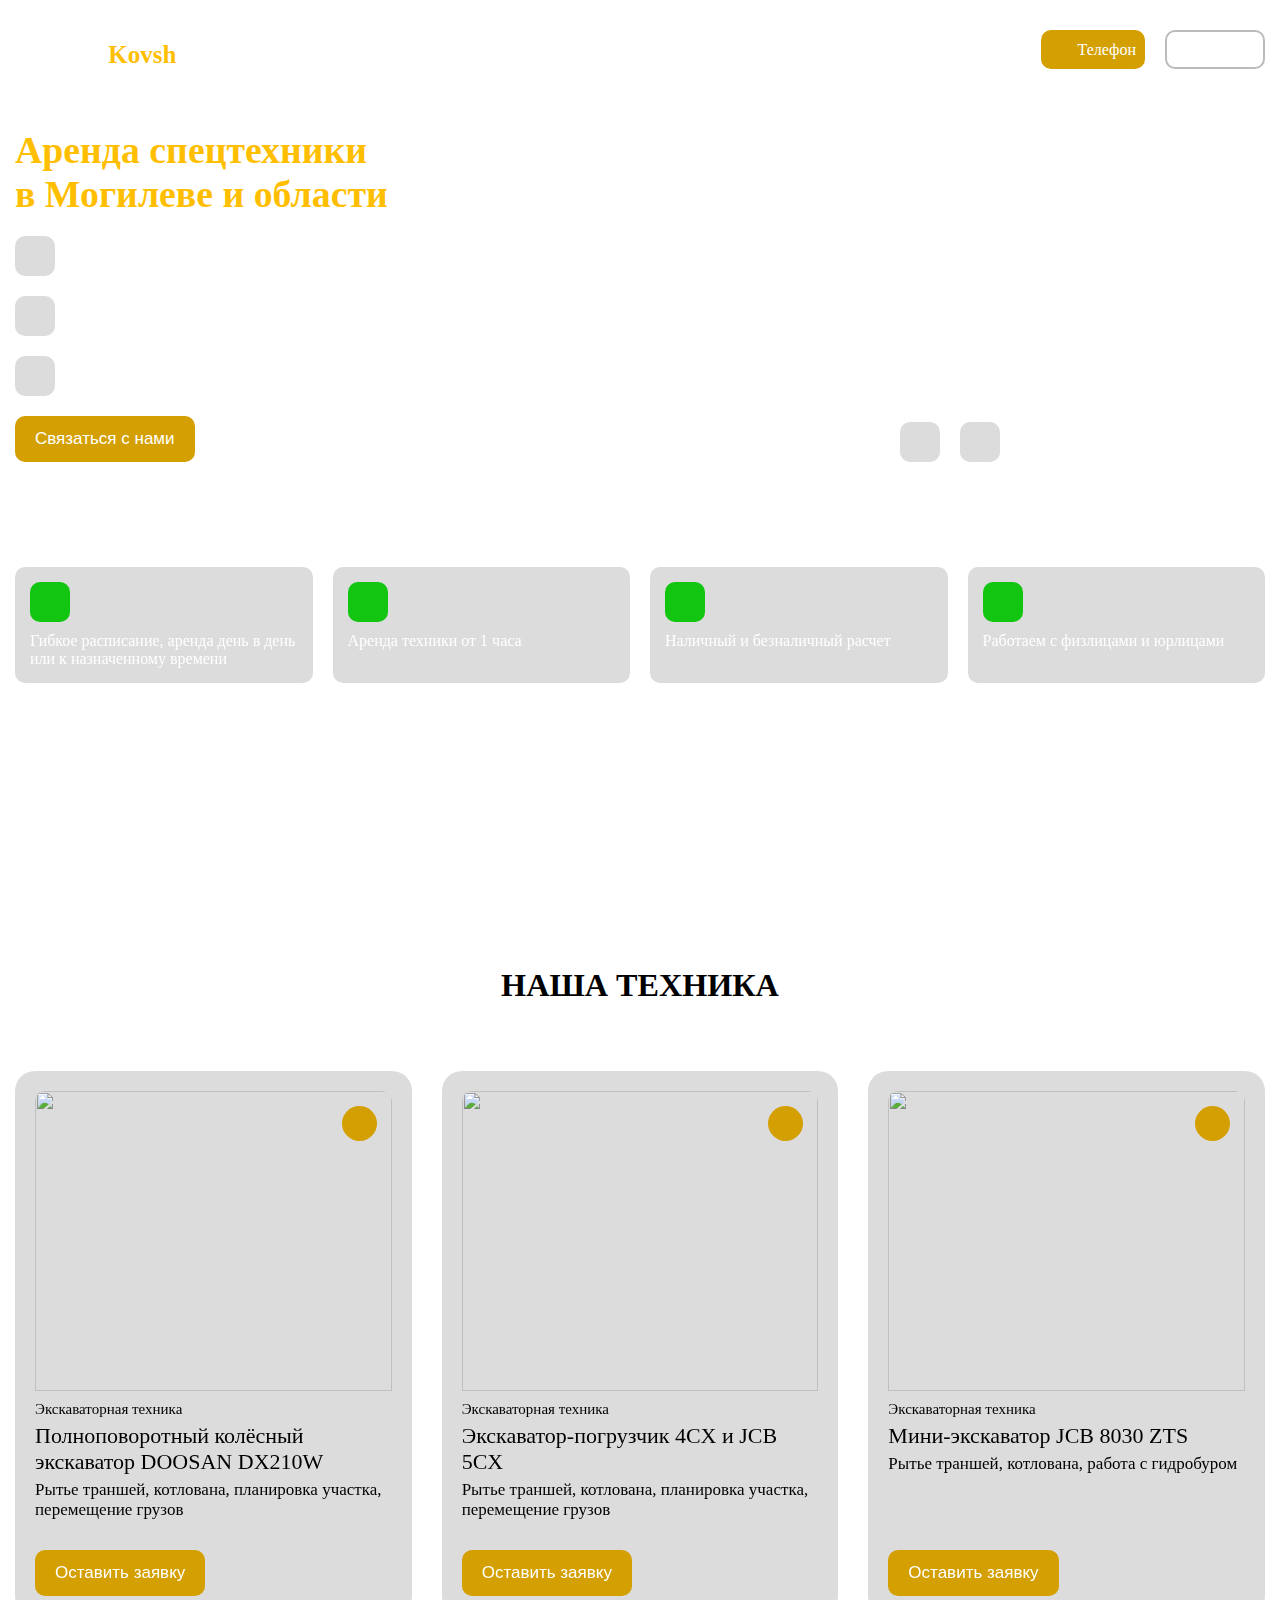
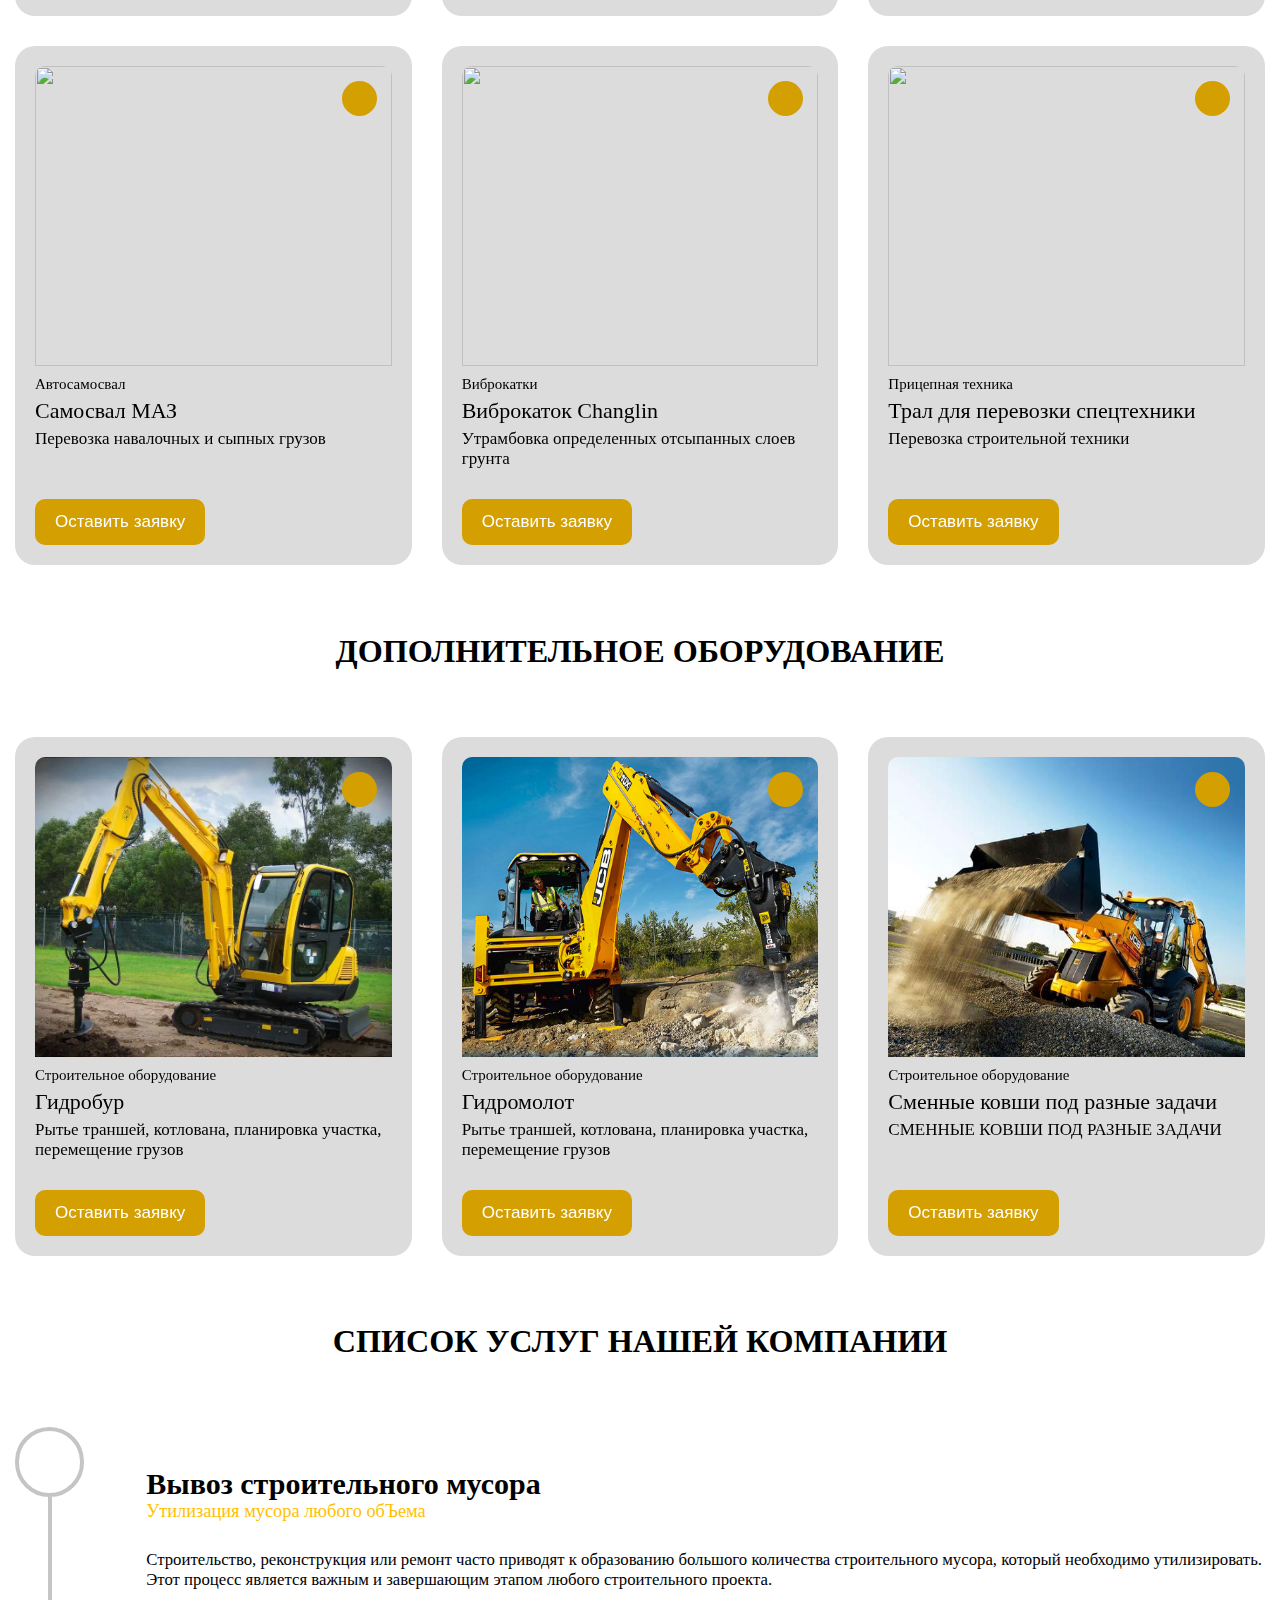
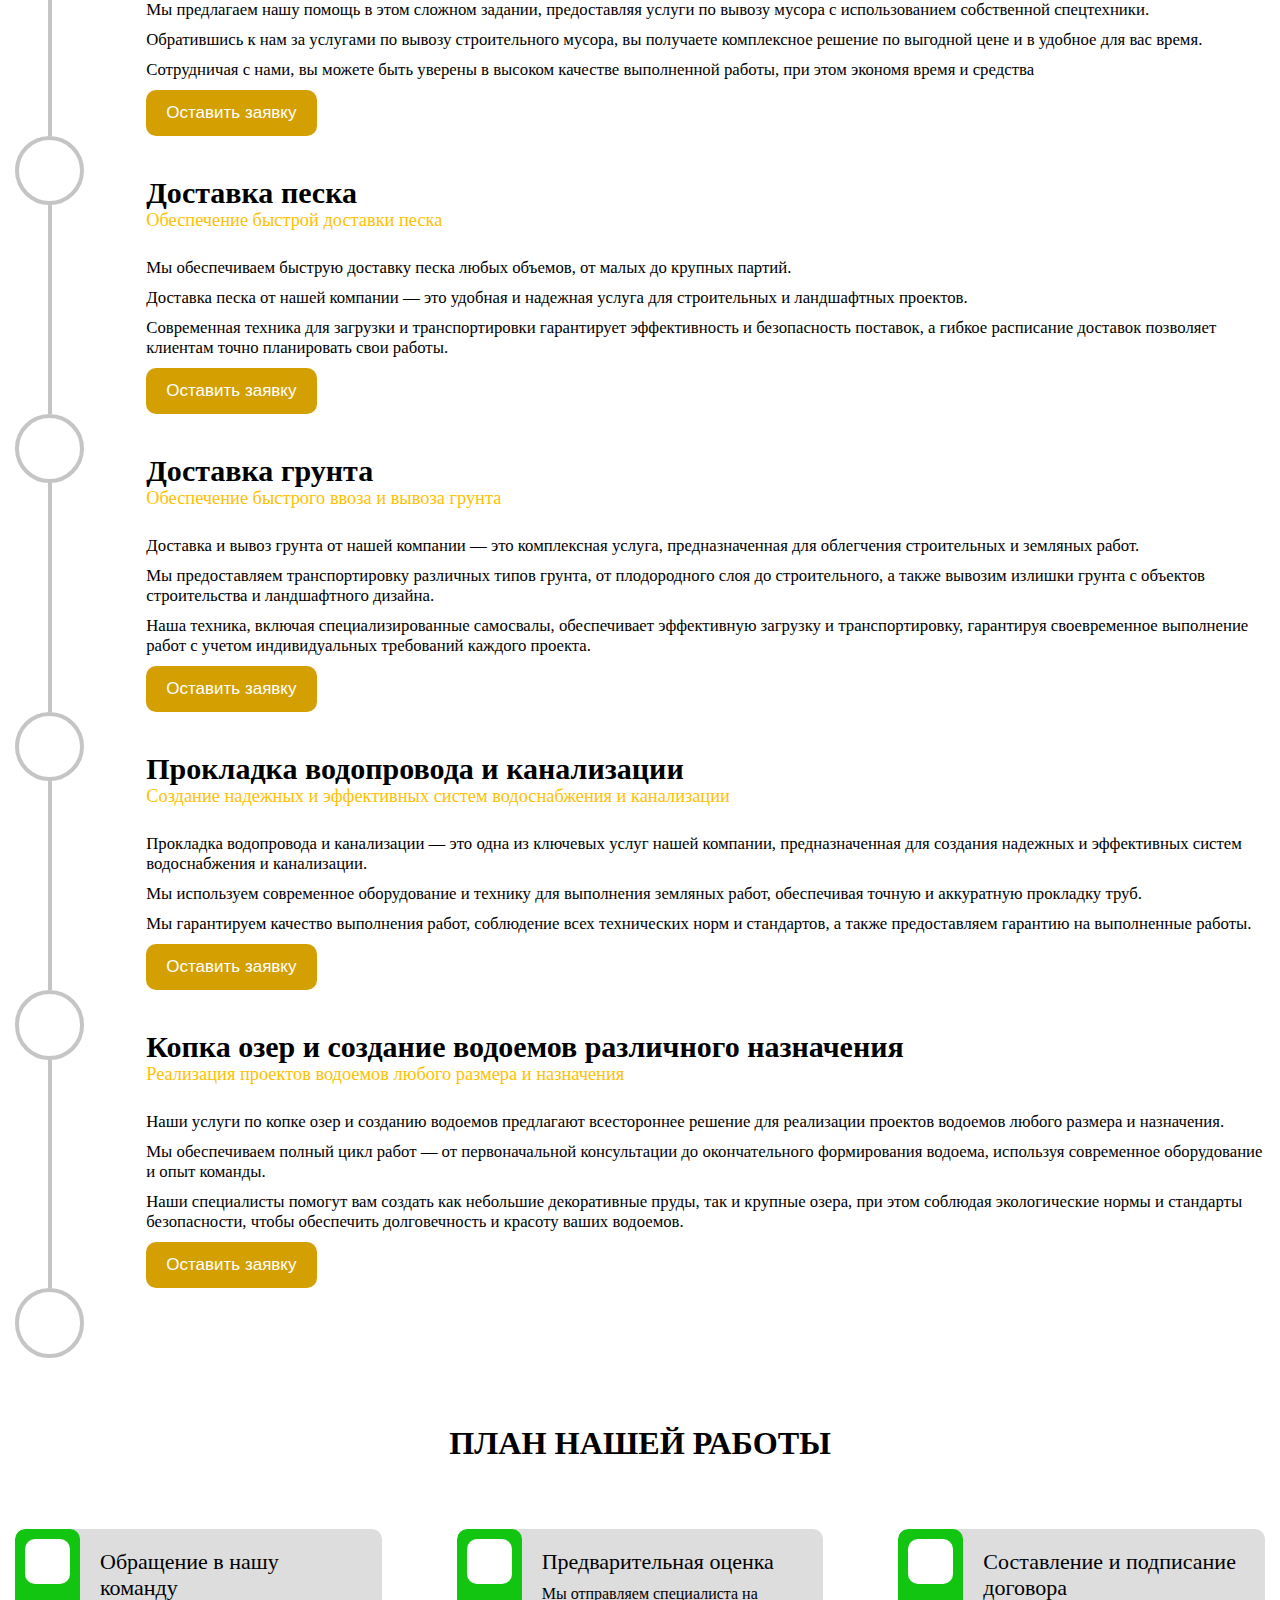
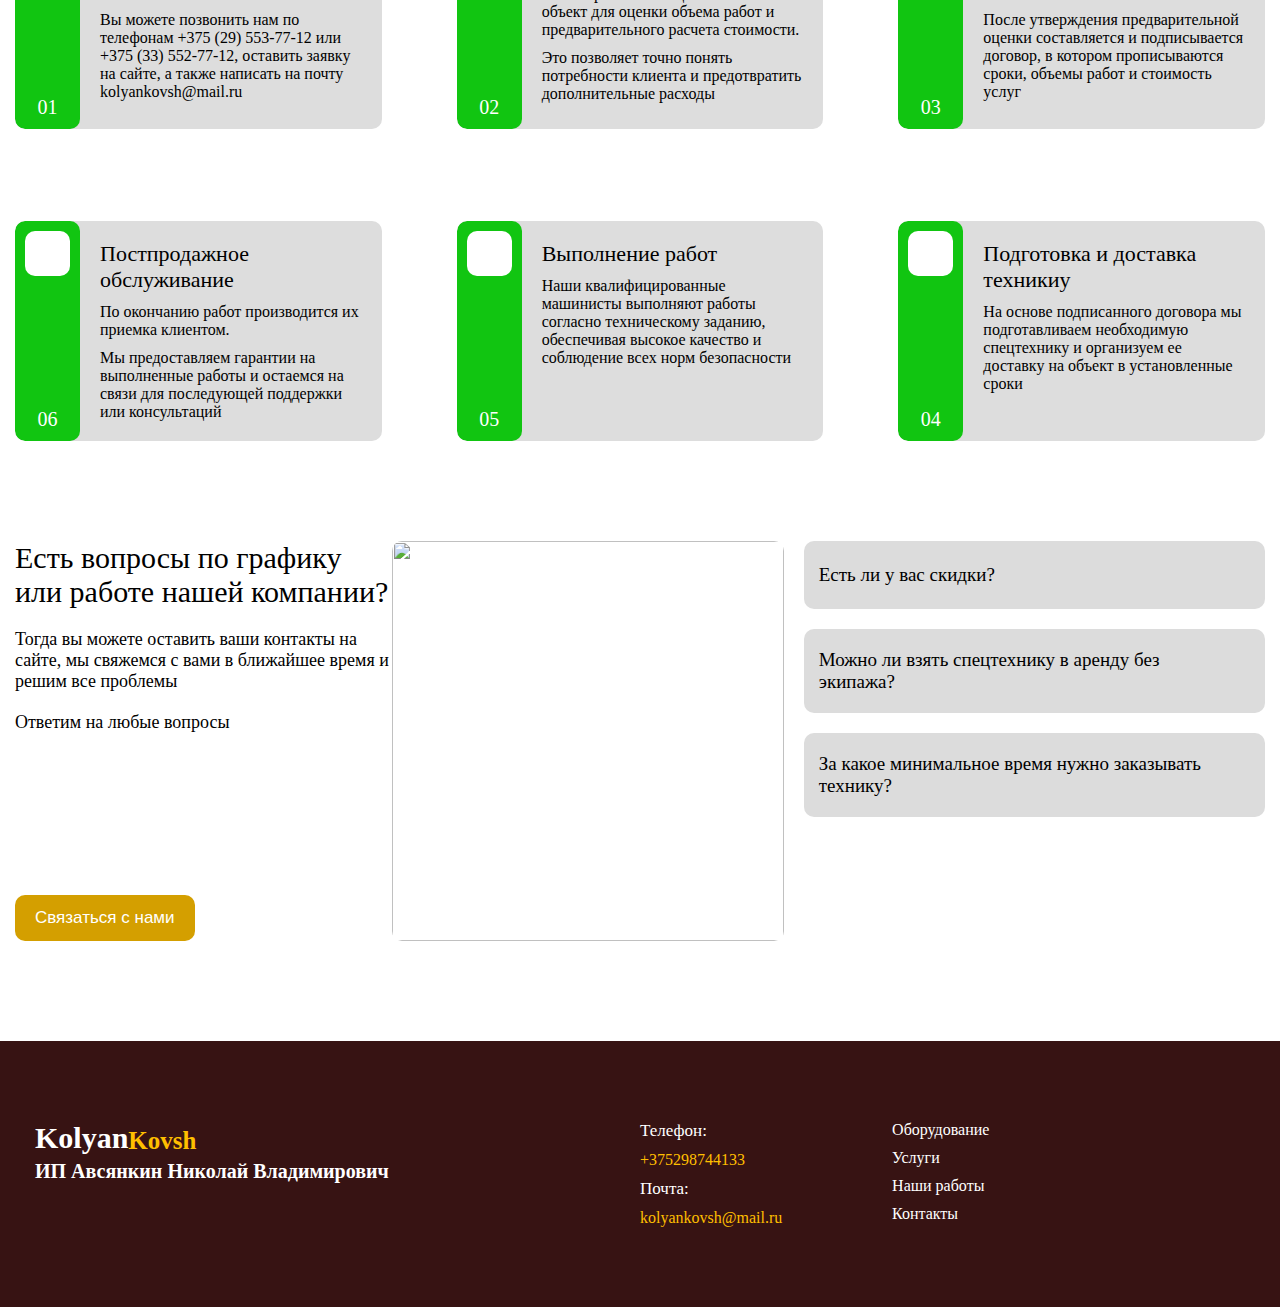
==== commit 3c718e50: "Исправление бага с закрытием мобильного меню и формами одновременно" ====
--- a/index.html
+++ b/index.html
@@ -124,7 +124,14 @@
         </div>
         <div class="popup__footer">
             <div class="popup__btn-wrapper">
-                <button class="btn-request popup__btn popup__btn-slide" type="button">Следующий шаг</button>
+                <button class="popup__btn popup__btn-slide" type="button"></button>
+            </div>
+            <div class="progress-ring-wrapper">
+                <svg class="progress-ring" width="70" height="70">
+                    <circle class="progress-ring__circle-border" stroke="rgb(102, 105, 114)" stroke-width="3" cx="35" cy="35" r="29" fill="transparent"/>
+                    <circle class="progress-ring__circle" stroke="rgb(242, 242, 242)" stroke-width="3" cx="35" cy="35" r="29" fill="transparent"/>
+                </svg>
+                <p class="progress-ring-wrapper__num">01</p>
             </div>
         </div>
     </form>
@@ -175,7 +182,7 @@
     <div class="mobile-nav lock-padding">
         <header class="mobile-nav__head">
             <h2 class="mobile-nav__title">Меню</h2>
-            <div class="mobile-nav__close"></div>
+            <div class="mobile-nav__close popup__btn-close"></div>
         </header>
         <div class="mobile-nav__body">
             <ul class="mobile-nav__list">
@@ -221,20 +228,20 @@
                     </ul>
                 </div>
                 <div class="nav__contacts">
-                    <div class="nav__contact nav__contact-1 btn-popup" data-request="#btn-request-tel">
+                    <div class="nav__contact nav__contact-1 btn-popup btn-manage-scroll" data-request="#btn-request-tel">
                         <div class="nav__icon-contact nav__icon-contact-1">
                             
                         </div>
                         <p class="nav__text-contact">Телефон</p>
                     </div>
-                    <div class="nav__contact nav__contact-2 btn-popup" data-request="#btn-request-email">
+                    <div class="nav__contact nav__contact-2 btn-popup btn-manage-scroll" data-request="#btn-request-email">
                         <div class="nav__icon-contact">
                             
                         </div>
                         <p class="nav__text-contact">Почта</p>
                     </div>
                 </div>
-                <div class="nav__burger">
+                <div class="nav__burger btn-manage-scroll">
                     
                 </div>
             </nav>
@@ -255,7 +262,7 @@
                             <p class="benefits__title">Работаем по договору</p>
                         </li>
                     </ul>
-                    <button class="btn-request btn-request_mt btn-popup" data-request="#btn-request-main">Связаться с нами</button>
+                    <button class="btn-request btn-request_mt btn-popup btn-manage-scroll" data-request="#btn-request-main">Связаться с нами</button>
                 </div>
                 <div class="swiper">
                     <div class="swiper-wrapper">
@@ -321,7 +328,7 @@
                             <p class="car-list__type">Экскаваторная техника</p>
                             <h2 class="car-list__title">Полноповоротный колёсный экскаватор DOOSAN DX210W</h2>
                             <p class="car-list__text">Рытье траншей, котлована, планировка участка, перемещение грузов</p>
-                            <button class="btn-request car-list__btn btn-popup" data-request="#btn-request-main">Оставить заявку</button>
+                            <button class="btn-request car-list__btn btn-popup btn-manage-scroll" data-request="#btn-request-main">Оставить заявку</button>
                         </div>
                     </li>
                     <li class="car-list__item">
@@ -333,7 +340,7 @@
                             <p class="car-list__type">Экскаваторная техника</p>
                             <h2 class="car-list__title">Экскаватор-погрузчик 4CX и JCB 5CX</h2>
                             <p class="car-list__text">Рытье траншей, котлована, планировка участка, перемещение грузов</p>
-                            <button class="btn-request car-list__btn btn-popup" data-request="#btn-request-main">Оставить заявку</button>
+                            <button class="btn-request car-list__btn btn-popup btn-manage-scroll" data-request="#btn-request-main">Оставить заявку</button>
                         </div>
                     </li>
                     <li class="car-list__item">
@@ -345,7 +352,7 @@
                             <p class="car-list__type">Экскаваторная техника</p>
                             <h2 class="car-list__title">Мини-экскаватор JCB 8030 ZTS</h2>
                             <p class="car-list__text">Рытье траншей, котлована, работа с гидробуром</p>
-                            <button class="btn-request car-list__btn btn-popup" data-request="#btn-request-main">Оставить заявку</button>
+                            <button class="btn-request car-list__btn btn-popup btn-manage-scroll" data-request="#btn-request-main">Оставить заявку</button>
                         </div>
                     </li>
                     <li class="car-list__item">
@@ -357,7 +364,7 @@
                             <p class="car-list__type">Автосамосвал</p>
                             <h2 class="car-list__title">Самосвал МАЗ</h2>
                             <p class="car-list__text">Перевозка навалочных и сыпных грузов</p>
-                            <button class="btn-request car-list__btn btn-popup" data-request="#btn-request-main">Оставить заявку</button>
+                            <button class="btn-request car-list__btn btn-popup btn-manage-scroll" data-request="#btn-request-main">Оставить заявку</button>
                         </div>
                     </li>
                     <li class="car-list__item">
@@ -369,7 +376,7 @@
                             <p class="car-list__type">Виброкатки</p>
                             <h2 class="car-list__title">Виброкаток Changlin</h2>
                             <p class="car-list__text">Утрамбовка определенных отсыпанных слоев грунта</p>
-                            <button class="btn-request car-list__btn btn-popup" data-request="#btn-request-main">Оставить заявку</button>
+                            <button class="btn-request car-list__btn btn-popup btn-manage-scroll" data-request="#btn-request-main">Оставить заявку</button>
                         </div>
                     </li>
                     <li class="car-list__item">
@@ -381,7 +388,7 @@
                             <p class="car-list__type">Прицепная техника</p>
                             <h2 class="car-list__title">Трал для перевозки спецтехники</h2>
                             <p class="car-list__text">Перевозка строительной техники</p>
-                            <button class="btn-request car-list__btn btn-popup" data-request="#btn-request-main">Оставить заявку</button>
+                            <button class="btn-request car-list__btn btn-popup btn-manage-scroll" data-request="#btn-request-main">Оставить заявку</button>
                         </div>
                     </li>
                 </ul>
@@ -400,7 +407,7 @@
                             <p class="car-list__type">Строительное оборудование</p>
                             <h2 class="car-list__title">Гидробур</h2>
                             <p class="car-list__text">Рытье траншей, котлована, планировка участка, перемещение грузов</p>
-                            <button class="btn-request car-list__btn btn-popup" data-request="#btn-request-main">Оставить заявку</button>
+                            <button class="btn-request car-list__btn btn-popup btn-manage-scroll" data-request="#btn-request-main">Оставить заявку</button>
                         </div>
                     </li>
                     <li class="car-list__item">
@@ -412,7 +419,7 @@
                             <p class="car-list__type">Строительное оборудование</p>
                             <h2 class="car-list__title">Гидромолот</h2>
                             <p class="car-list__text">Рытье траншей, котлована, планировка участка, перемещение грузов</p>
-                            <button class="btn-request car-list__btn btn-popup" data-request="#btn-request-main">Оставить заявку</button>
+                            <button class="btn-request car-list__btn btn-popup btn-manage-scroll" data-request="#btn-request-main">Оставить заявку</button>
                         </div>
                     </li>
                     <li class="car-list__item">
@@ -424,7 +431,7 @@
                             <p class="car-list__type">Строительное оборудование</p>
                             <h2 class="car-list__title">Сменные ковши под разные задачи</h2>
                             <p class="car-list__text">СМЕННЫЕ КОВШИ ПОД РАЗНЫЕ ЗАДАЧИ</p>
-                            <button class="btn-request car-list__btn btn-popup" data-request="#btn-request-main">Оставить заявку</button>
+                            <button class="btn-request car-list__btn btn-popup btn-manage-scroll" data-request="#btn-request-main">Оставить заявку</button>
                         </div>
                     </li>
                 </ul>
@@ -449,7 +456,7 @@
                         <p class="service-grid__text">Мы предлагаем нашу помощь в этом сложном задании, предоставляя услуги по вывозу мусора с использованием собственной спецтехники.</p>
                         <p class="service-grid__text">Обратившись к нам за услугами по вывозу строительного мусора, вы получаете комплексное решение по выгодной цене и в удобное для вас время.</p>
                         <p class="service-grid__text">Сотрудничая с нами, вы можете быть уверены в высоком качестве выполненной работы, при этом экономя время и средства</p>
-                        <button class="btn-request btn-popup" data-request="#btn-request-main">Оставить заявку</button>
+                        <button class="btn-request btn-popup btn-manage-scroll" data-request="#btn-request-main">Оставить заявку</button>
                     </article>
                     <div class="service-grid__path">
                         <div class="service-grid__circle service-grid__circle-2"></div>
@@ -465,7 +472,7 @@
                         <p class="service-grid__text">Мы обеспечиваем быструю доставку песка любых объемов, от малых до крупных партий.</p>
                         <p class="service-grid__text">Доставка песка от нашей компании — это удобная и надежная услуга для строительных и ландшафтных проектов.</p>
                         <p class="service-grid__text">Современная техника для загрузки и транспортировки гарантирует эффективность и безопасность поставок, а гибкое расписание доставок позволяет клиентам точно планировать свои работы.</p>
-                        <button class="btn-request car-list__btn btn-popup" data-request="#btn-request-main">Оставить заявку</button>
+                        <button class="btn-request car-list__btn btn-popup btn-manage-scroll" data-request="#btn-request-main">Оставить заявку</button>
                     </article>
                     <div class="service-grid__path">
                         <div class="service-grid__circle service-grid__circle-3"></div>
@@ -485,7 +492,7 @@
                         <p class="service-grid__text">Доставка и вывоз грунта от нашей компании — это комплексная услуга, предназначенная для облегчения строительных и земляных работ.</p>
                         <p class="service-grid__text">Мы предоставляем транспортировку различных типов грунта, от плодородного слоя до строительного, а также вывозим излишки грунта с объектов строительства и ландшафтного дизайна.</p>
                         <p class="service-grid__text">Наша техника, включая специализированные самосвалы, обеспечивает эффективную загрузку и транспортировку, гарантируя своевременное выполнение работ с учетом индивидуальных требований каждого проекта.</p>
-                        <button class="btn-request car-list__btn btn-popup" data-request="#btn-request-main">Оставить заявку</button>
+                        <button class="btn-request car-list__btn btn-popup btn-manage-scroll" data-request="#btn-request-main">Оставить заявку</button>
                     </article>
                     <div class="service-grid__path">
                         <div class="service-grid__circle service-grid__circle-4"></div>
@@ -501,7 +508,7 @@
                         <p class="service-grid__text">Прокладка водопровода и канализации — это одна из ключевых услуг нашей компании, предназначенная для создания надежных и эффективных систем водоснабжения и канализации.</p>
                         <p class="service-grid__text">Мы используем современное оборудование и технику для выполнения земляных работ, обеспечивая точную и аккуратную прокладку труб.</p>
                         <p class="service-grid__text">Мы гарантируем качество выполнения работ, соблюдение всех технических норм и стандартов, а также предоставляем гарантию на выполненные работы.</p>
-                        <button class="btn-request car-list__btn btn-popup" data-request="#btn-request-main">Оставить заявку</button>
+                        <button class="btn-request car-list__btn btn-popup btn-manage-scroll" data-request="#btn-request-main">Оставить заявку</button>
                     </article>
                     <div class="service-grid__path">
                         <div class="service-grid__circle service-grid__circle-5"></div>
@@ -517,7 +524,7 @@
                         <p class="service-grid__text">Наши услуги по копке озер и созданию водоемов предлагают всестороннее решение для реализации проектов водоемов любого размера и назначения.</p>
                         <p class="service-grid__text">Мы обеспечиваем полный цикл работ — от первоначальной консультации до окончательного формирования водоема, используя современное оборудование и опыт команды.</p>
                         <p class="service-grid__text">Наши специалисты помогут вам создать как небольшие декоративные пруды, так и крупные озера, при этом соблюдая экологические нормы и стандарты безопасности, чтобы обеспечить долговечность и красоту ваших водоемов.</p>
-                        <button class="btn-request car-list__btn btn-popup" data-request="#btn-request-main">Оставить заявку</button>
+                        <button class="btn-request car-list__btn btn-popup btn-manage-scroll" data-request="#btn-request-main">Оставить заявку</button>
                     </article>
                     <div class="service-grid__path">
                         <div class="service-grid__circle service-grid__circle-6"></div>
@@ -666,10 +673,9 @@
                     <div class="wrap-feedback">
                         <div class="wrap-feedback__content">
                             <h2 class="wrap-feedback__title">Есть вопросы по графику или работе нашей компании?</h2>
-                            <h2 class="wrap-feedback__title wrap-feedback__title-2">Не знаете, какая техника вам подойдет?</h2>
                             <p class="wrap-feedback__text">Тогда вы можете оставить ваши контакты на сайте,  мы свяжемся с вами в ближайшее время и решим все проблемы</p>
                             <p class="wrap-feedback__text">Ответим на любые вопросы</p>
-                            <button class="btn-request wrap-feedback__btn btn-popup" data-request="#btn-request-tel">Связаться с нами</button>
+                            <button class="btn-request wrap-feedback__btn btn-popup btn-manage-scroll" data-request="#btn-request-tel">Связаться с нами</button>
                         </div>
                         <div class="wrap-feedback__img">
                             <img src="img/img-feedback.jpg">
--- a/css/style.css
+++ b/css/style.css
@@ -185,16 +185,16 @@
             box-sizing: content-box;
     position: fixed;
     top: 0;
-    right: -100%;
+    left: 100%;
     width: 483px;
     height: 100%;
     background-color: rgb(71, 74, 81);
     z-index: 4;
-    -webkit-transition: right 0.5s ease;
-    transition: right 0.5s ease;
+    -webkit-transition: left 0.5s ease;
+    transition: left 0.5s ease;
   }
   .mobile-nav.mobile-nav_act {
-    right: 0;
+    left: calc(100% - 483px);
   }
   .mobile-nav .mobile-nav__head {
     color: rgb(242, 242, 242);
@@ -319,6 +319,14 @@
     display: none;
   }
 }
+@media screen and (max-width: 700px) {
+  .mobile-nav {
+    width: 100% !important;
+  }
+  .mobile-nav.mobile-nav_act {
+    left: 0;
+  }
+}
 .brand {
   display: -webkit-box;
   display: -ms-flexbox;
@@ -442,12 +450,21 @@
   font-family: "Font Awesome 5 Free", "Font Awesome 5 Brands";
 }
 .header-content.header-content__mt {
-  margin-top: 50px;
-}
-
+  margin-top: clamp(0rem, -0.551rem + 2.94vw, 3.125rem);
+}
+
+@media screen and (max-width: 1000px) {
+  .header-content {
+    -ms-grid-columns: 12fr;
+    grid-template-columns: 12fr;
+  }
+  .header-content .swiper {
+    display: none;
+  }
+}
 .title {
   color: rgb(255, 191, 0);
-  font-size: 40px;
+  font-size: clamp(1.5rem, 1.235rem + 1.41vw, 3rem);
   max-width: 500px;
   text-wrap: balance;
 }
@@ -477,7 +494,9 @@
 .benefits .benefits__item .benefits__icon {
   width: 40px;
   height: 40px;
-  background-color: rgb(17, 197, 17);
+  background-color: rgba(139, 139, 139, 0.3);
+  -webkit-backdrop-filter: blur(2px);
+          backdrop-filter: blur(2px);
   border-radius: 10px;
   display: -webkit-box;
   display: -ms-flexbox;
@@ -523,19 +542,17 @@
 }
 
 .conditions {
-  display: -webkit-box;
-  display: -ms-flexbox;
-  display: flex;
+  display: -ms-grid;
+  display: grid;
+  -ms-grid-columns: 3fr 20px 3fr 20px 3fr 20px 3fr;
+  grid-template-columns: repeat(4, 3fr);
   gap: 20px;
   margin-top: auto;
 }
 .conditions.conditions_mt {
-  margin-top: 140px;
+  margin-top: clamp(1.875rem, 0.441rem + 7.65vw, 10rem);
 }
 .conditions .conditions__item {
-  -webkit-box-flex: 1;
-      -ms-flex: 1 1 25%;
-          flex: 1 1 25%;
   padding: 15px;
   background-color: rgba(139, 139, 139, 0.3);
   -webkit-backdrop-filter: blur(2px);
@@ -605,14 +622,30 @@
   z-index: 2;
 }
 
+@media screen and (max-width: 900px) {
+  .conditions {
+    display: -ms-grid;
+    display: grid;
+    -ms-grid-columns: (6fr)[2];
+    grid-template-columns: repeat(2, 6fr);
+  }
+}
+@media screen and (max-width: 660px) {
+  .conditions {
+    display: -ms-grid;
+    display: grid;
+    -ms-grid-columns: 12fr;
+    grid-template-columns: 12fr;
+  }
+}
 .section-title {
   text-align: center;
   color: black;
-  font-size: 36px;
+  font-size: clamp(1.688rem, 1.588rem + 0.53vw, 2.25rem);
   text-transform: uppercase;
 }
 .section-title.section-title_mt {
-  margin: 80px 0;
+  margin: clamp(3.125rem, 2.794rem + 1.76vw, 5rem) 0;
 }
 
 .car-list {
@@ -725,14 +758,30 @@
   margin-right: auto;
 }
 
+@media screen and (max-width: 1100px) {
+  .car-list {
+    -ms-grid-columns: (6fr)[2];
+    grid-template-columns: repeat(2, 6fr);
+  }
+}
+@media screen and (max-width: 750px) {
+  .car-list {
+    -ms-grid-columns: 12fr;
+    grid-template-columns: 12fr;
+    justify-items: center;
+  }
+  .car-list .car-list__item {
+    max-width: 450px;
+  }
+}
 .service-grid {
   display: -ms-grid;
   display: grid;
-  -ms-grid-columns: 80px 100px 1fr;
-  grid-template-columns: 80px 1fr;
-  -webkit-column-gap: 100px;
-     -moz-column-gap: 100px;
-          column-gap: 100px;
+  -ms-grid-columns: auto clamp(0.625rem, -0.368rem + 5.29vw, 6.25rem) 1fr;
+  grid-template-columns: auto 1fr;
+  -webkit-column-gap: clamp(0.625rem, -0.368rem + 5.29vw, 6.25rem);
+     -moz-column-gap: clamp(0.625rem, -0.368rem + 5.29vw, 6.25rem);
+          column-gap: clamp(0.625rem, -0.368rem + 5.29vw, 6.25rem);
 }
 .service-grid .service-grid__path {
   display: -webkit-box;
@@ -750,8 +799,8 @@
           justify-content: center;
 }
 .service-grid .service-grid__path .service-grid__circle {
-  width: 80px;
-  height: 80px;
+  width: clamp(3.438rem, 3.162rem + 1.47vw, 5rem);
+  height: clamp(3.438rem, 3.162rem + 1.47vw, 5rem);
   border: 4px solid rgb(197, 197, 197);
   border-radius: 50%;
   -webkit-transition: all 0.3s ease;
@@ -768,7 +817,7 @@
 }
 .service-grid .service-grid__path .service-grid__circle::before {
   content: "\f2ed";
-  font-size: 40px;
+  font-size: clamp(1.563rem, 1.397rem + 0.88vw, 2.5rem);
   color: rgb(197, 197, 197);
   font-weight: 900;
   font-family: "Font Awesome 5 Free", "Font Awesome 5 Brands";
@@ -821,7 +870,7 @@
 }
 .service-grid .service-grid__path .service-grid__line {
   width: 4px;
-  height: calc(100% - 80px);
+  height: calc(100% - clamp(3.438rem, 3.162rem + 1.47vw, 5rem));
   background-color: rgb(197, 197, 197);
   position: relative;
   overflow: hidden;
@@ -835,10 +884,11 @@
 }
 .service-grid .service-grid__content .service-grid__header {
   display: inline-block;
-  margin: 40px 0;
+  margin-top: 40px;
+  margin-bottom: clamp(0.625rem, 0.294rem + 1.76vw, 2.5rem);
 }
 .service-grid .service-grid__content .service-grid__header .service-grid__title {
-  font-size: 36px;
+  font-size: clamp(1.375rem, 1.221rem + 0.82vw, 2.25rem);
   text-align: start;
   text-wrap: balance;
 }
@@ -846,12 +896,12 @@
   text-align: start;
   color: rgb(255, 191, 0);
   font-weight: 500;
-  font-size: 20px;
+  font-size: clamp(1rem, 0.956rem + 0.24vw, 1.25rem);
 }
 .service-grid .service-grid__content .service-grid__text {
   margin-bottom: 10px;
   font-weight: 500;
-  font-size: 18px;
+  font-size: clamp(0.938rem, 0.904rem + 0.18vw, 1.125rem);
 }
 
 .plan-grid {
@@ -1152,6 +1202,10 @@
     display: grid;
     -ms-grid-columns: 12fr;
     grid-template-columns: 12fr;
+    justify-items: center;
+  }
+  .plan-grid .plan-grid__step {
+    max-width: 500px;
   }
   .plan-grid .hollow-div-md {
     display: none;
@@ -1301,6 +1355,38 @@
   margin-top: 5px;
 }
 
+@media screen and (max-width: 1100px) {
+  .feedback-grid {
+    -ms-grid-columns: 12fr;
+    grid-template-columns: 12fr;
+  }
+  .accordion {
+    -ms-grid-row: 1;
+        grid-row-start: 1;
+  }
+}
+@media screen and (max-width: 780px) {
+  .feedback-grid {
+    justify-items: center;
+  }
+  .accordion {
+    max-width: 500px;
+  }
+  .wrap-feedback {
+    max-width: 500px;
+    -webkit-box-orient: vertical;
+    -webkit-box-direction: normal;
+        -ms-flex-direction: column;
+            flex-direction: column;
+    gap: 20px;
+  }
+  .wrap-feedback .wrap-feedback__btn {
+    margin-top: 20px !important;
+  }
+  .wrap-feedback .wrap-feedback__img {
+    display: none;
+  }
+}
 .footer {
   background-color: rgb(55, 19, 19);
   padding: 80px 20px 80px 20px;
@@ -1369,6 +1455,44 @@
   width: 100%;
 }
 
+@media screen and (max-width: 1050px) {
+  .footer .footer-grid {
+    -ms-grid-columns: 4fr 1fr 3fr 3fr 1fr;
+    grid-template-columns: 4fr 1fr 3fr 3fr 1fr;
+  }
+}
+@media screen and (max-width: 850px) {
+  .footer .footer-grid {
+    -ms-grid-columns: 6fr 30px 6fr;
+    grid-template-columns: 6fr 6fr;
+    gap: 30px;
+  }
+  .footer .footer-grid .footer-grid__brand {
+    -ms-grid-column: 1;
+        grid-column-start: 1;
+    -ms-grid-column-span: 2;
+    grid-column-end: 3;
+  }
+  .footer .footer-grid .footer-grid__contacts {
+    -ms-grid-column: 1;
+        grid-column-start: 1;
+  }
+  .footer .footer-grid .footer-grid__navigation {
+    -ms-grid-column: 2;
+        grid-column-start: 2;
+  }
+}
+@media screen and (max-width: 500px) {
+  .footer .footer-grid {
+    -ms-grid-columns: 12fr;
+    grid-template-columns: 12fr;
+    gap: 30px;
+  }
+  .footer .footer-grid .footer-grid__navigation {
+    -ms-grid-column: 1;
+        grid-column-start: 1;
+  }
+}
 .overblock {
   position: fixed;
   top: 0;
@@ -1390,7 +1514,7 @@
   position: fixed;
   top: 0;
   left: 100%;
-  width: 500px;
+  width: 483px;
   height: 100vh;
   background-color: rgb(71, 74, 81);
   z-index: 5;
@@ -1405,7 +1529,7 @@
   transition: left 0.3s ease;
 }
 .popup.popup_act {
-  left: calc(100% - 500px);
+  left: calc(100% - 483px);
 }
 .popup .popup__head {
   display: -webkit-box;
@@ -1504,7 +1628,7 @@
           align-items: center;
 }
 .popup .popup__body .popup__radio-choice .popup__radio-content .popup__radio-wrapper .popup__radio-div {
-  width: 20px;
+  min-width: 20px;
   height: 20px;
   border-radius: 50%;
   border: 2px solid rgb(212, 159, 0);
@@ -1632,4 +1756,75 @@
 .popup .popup__footer {
   padding: 0 20px 20px 20px;
   margin-top: auto;
+  display: -webkit-box;
+  display: -ms-flexbox;
+  display: flex;
+  -webkit-box-align: center;
+      -ms-flex-align: center;
+          align-items: center;
+  -webkit-box-pack: justify;
+      -ms-flex-pack: justify;
+          justify-content: space-between;
+}
+.popup .popup__footer .progress-ring-wrapper {
+  position: relative;
+}
+.popup .popup__footer .progress-ring-wrapper .progress-ring__circle {
+  -webkit-transform-origin: center;
+          transform-origin: center;
+  -webkit-transform: rotate(-90deg);
+          transform: rotate(-90deg);
+  -webkit-transition: stroke-dashoffset 0.3s ease;
+  transition: stroke-dashoffset 0.3s ease;
+  position: relative;
+  z-index: 2;
+}
+.popup .popup__footer .progress-ring-wrapper .progress-ring__circle-border {
+  position: relative;
+  z-index: 1;
+}
+.popup .popup__footer .progress-ring-wrapper .progress-ring-wrapper__num {
+  position: absolute;
+  top: 50%;
+  left: 50%;
+  -webkit-transform: translate(-50%, -50%);
+          transform: translate(-50%, -50%);
+  font-size: 20px;
+  color: rgb(242, 242, 242);
+}
+
+@media screen and (max-width: 700px) {
+  .popup {
+    width: 100% !important;
+  }
+  .popup.popup_act {
+    left: 0;
+  }
+}
+.popup__btn-slide {
+  background-color: rgb(102, 105, 114);
+  padding: 10px;
+  border-radius: 10px;
+  cursor: pointer;
+  -webkit-transition: background-color 0.3s ease, -webkit-transform 0.3s ease;
+  transition: background-color 0.3s ease, -webkit-transform 0.3s ease;
+  transition: background-color 0.3s ease, transform 0.3s ease;
+  transition: background-color 0.3s ease, transform 0.3s ease, -webkit-transform 0.3s ease;
+}
+.popup__btn-slide::before {
+  content: "\f064";
+  font-family: "Font Awesome 5 Free", "Font Awesome 5 Brands";
+  font-weight: 900;
+  font-size: 30px;
+  color: rgb(242, 242, 242);
+}
+.popup__btn-slide.popup__btn-slide_act::before {
+  content: "\f3e5";
+}
+.popup__btn-slide:hover {
+  background-color: rgb(118, 121, 129);
+}
+.popup__btn-slide:active {
+  -webkit-transform: scale(0.9);
+          transform: scale(0.9);
 }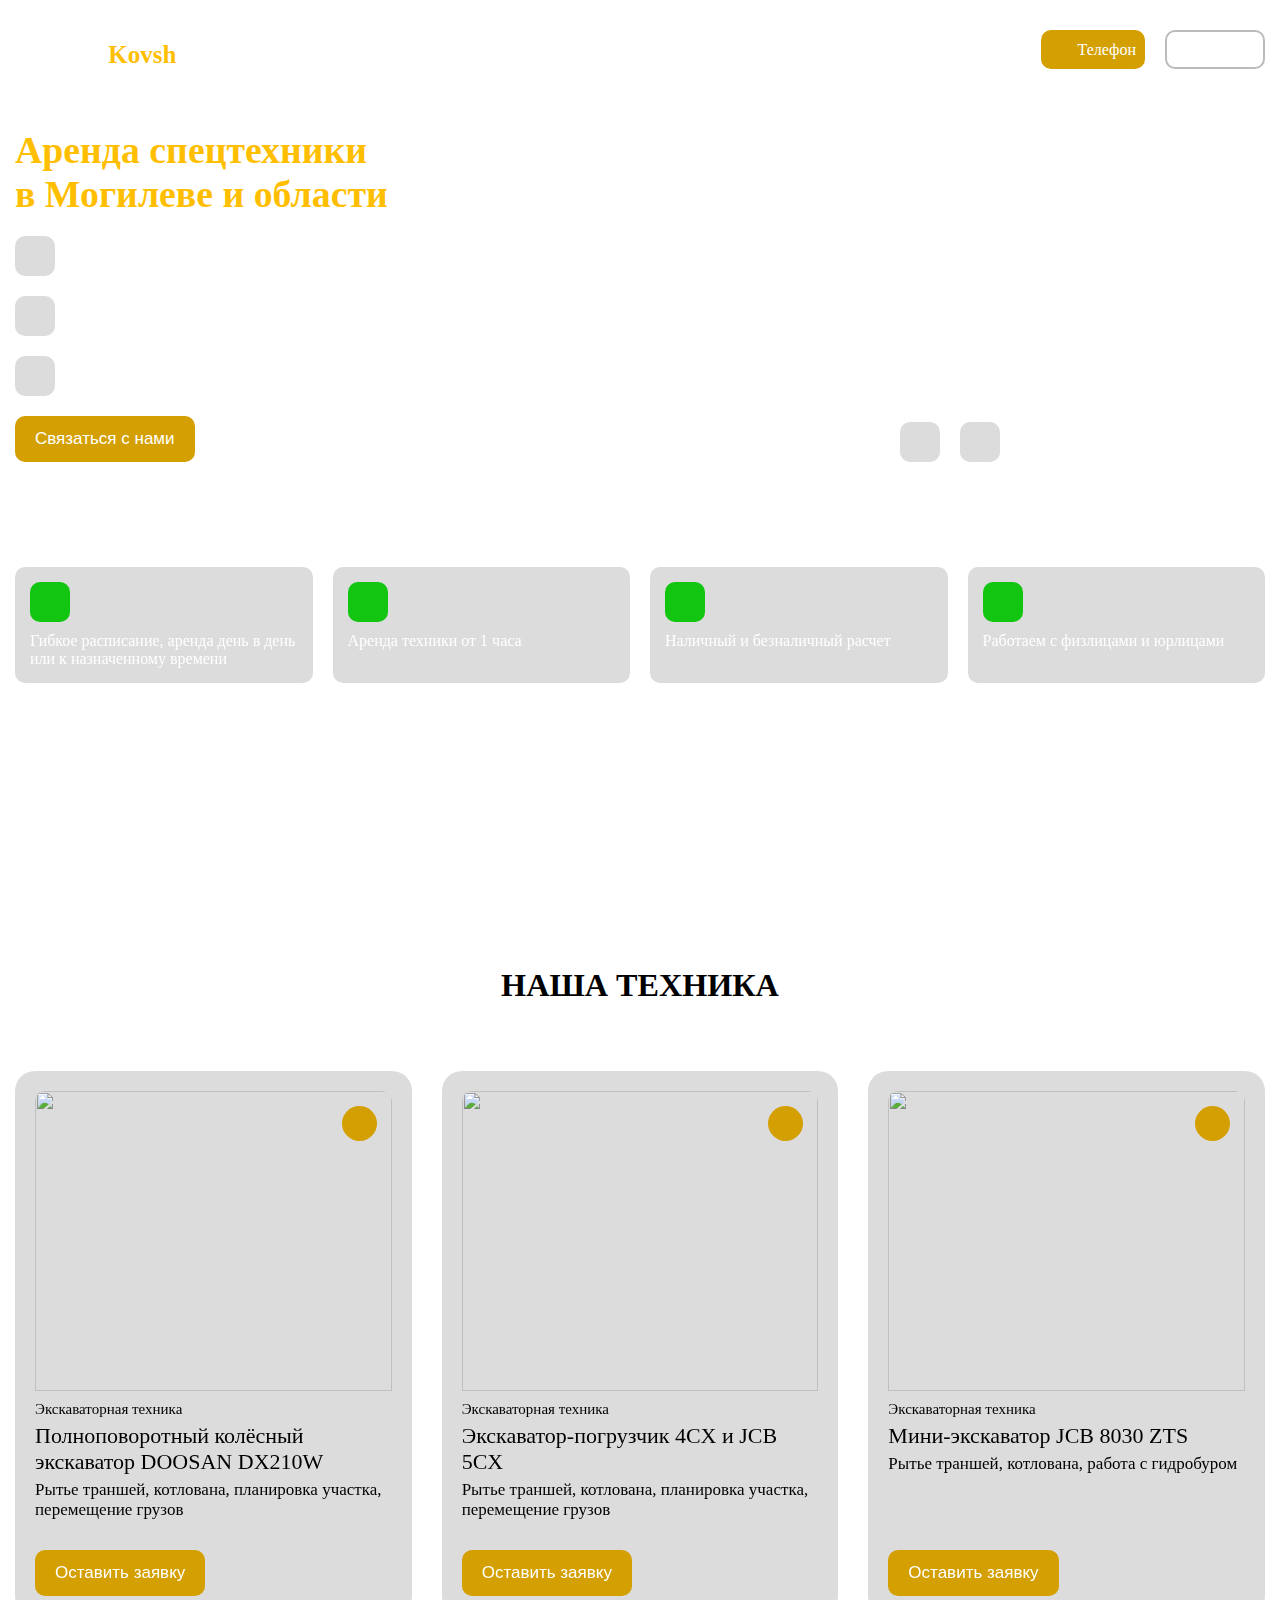
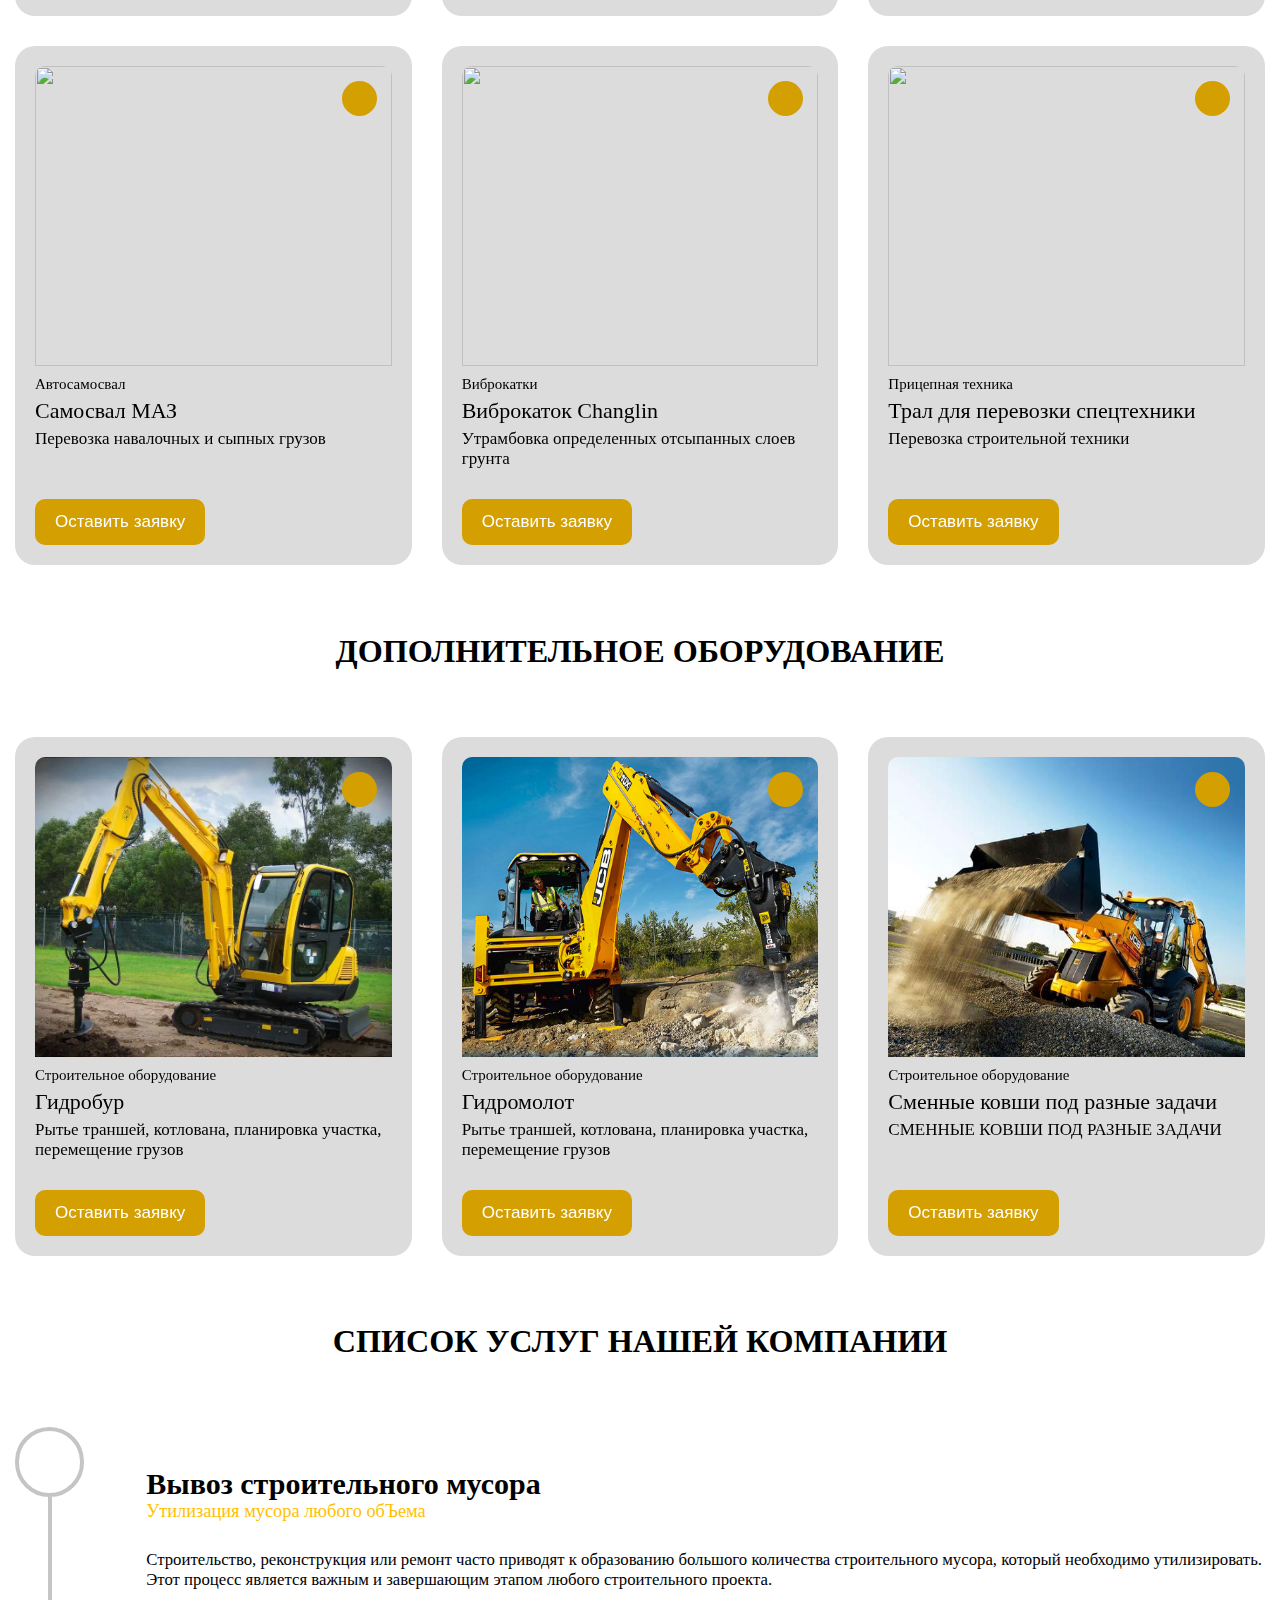
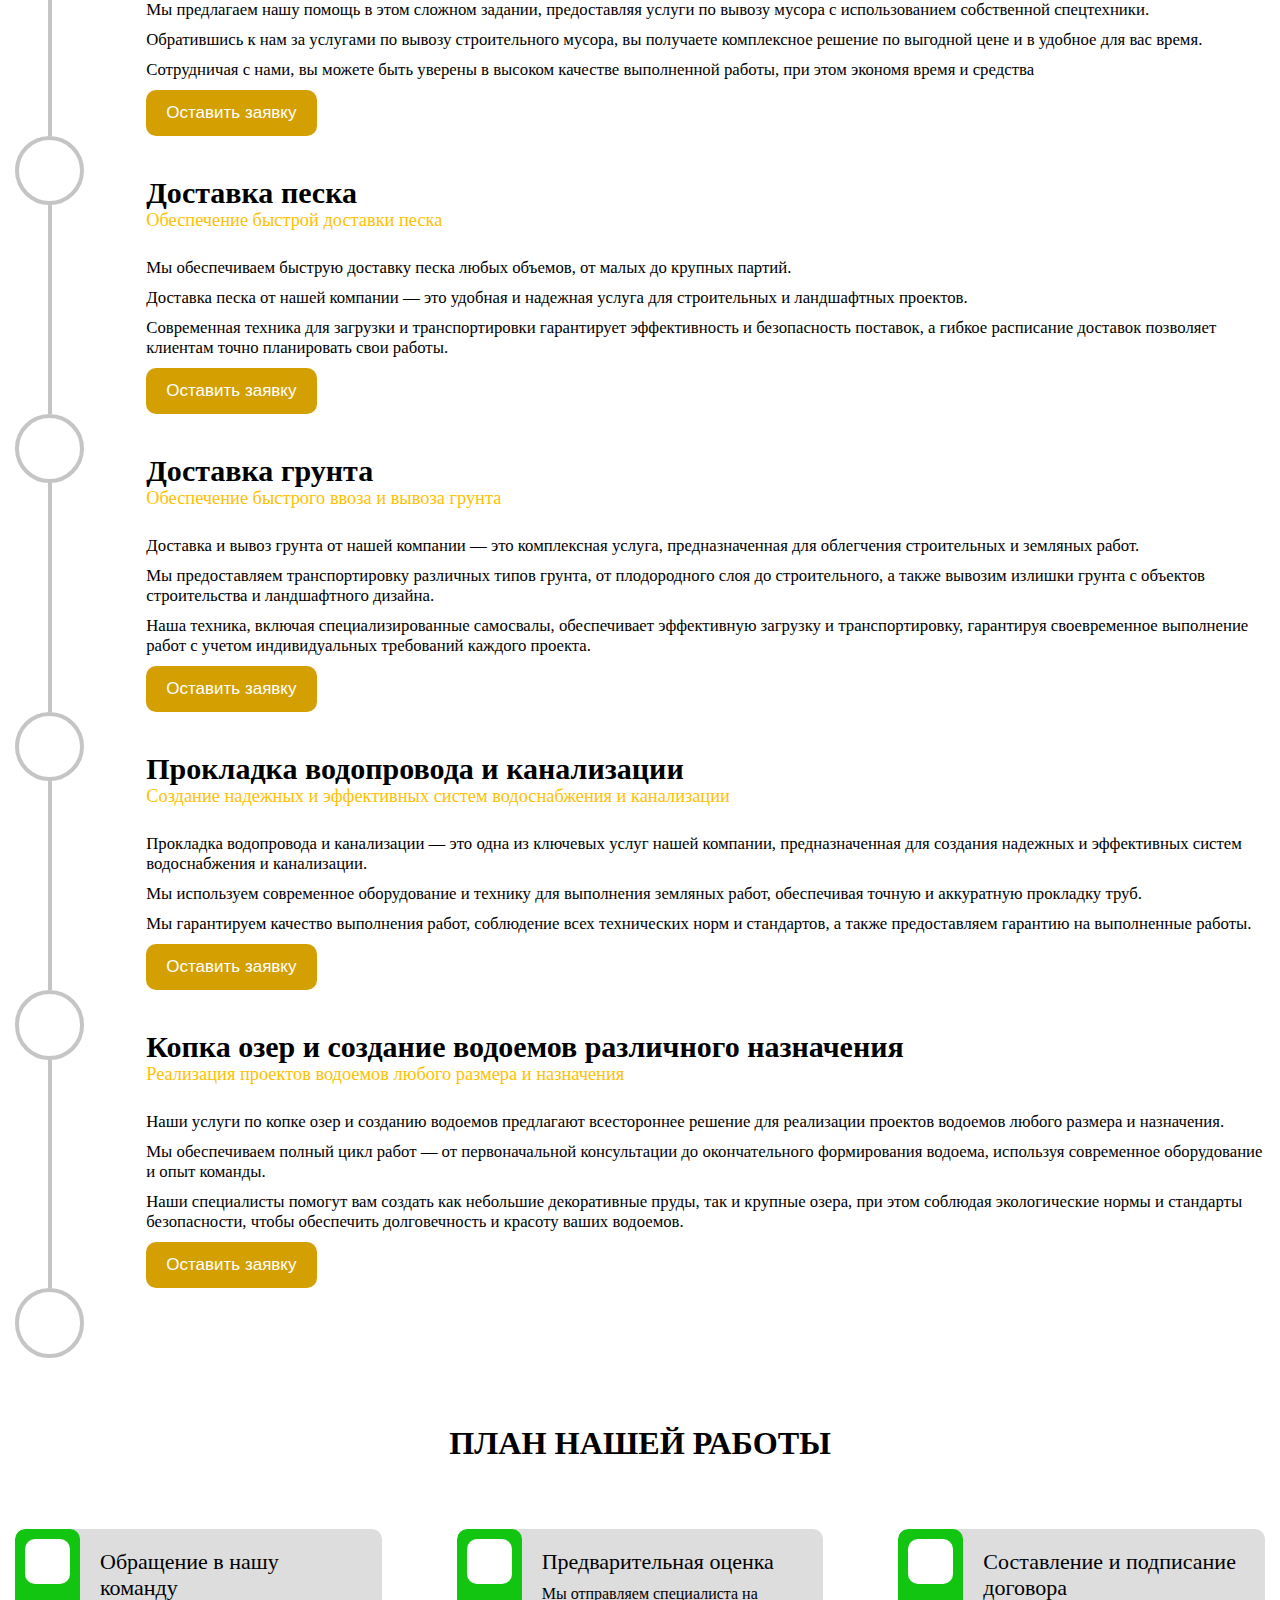
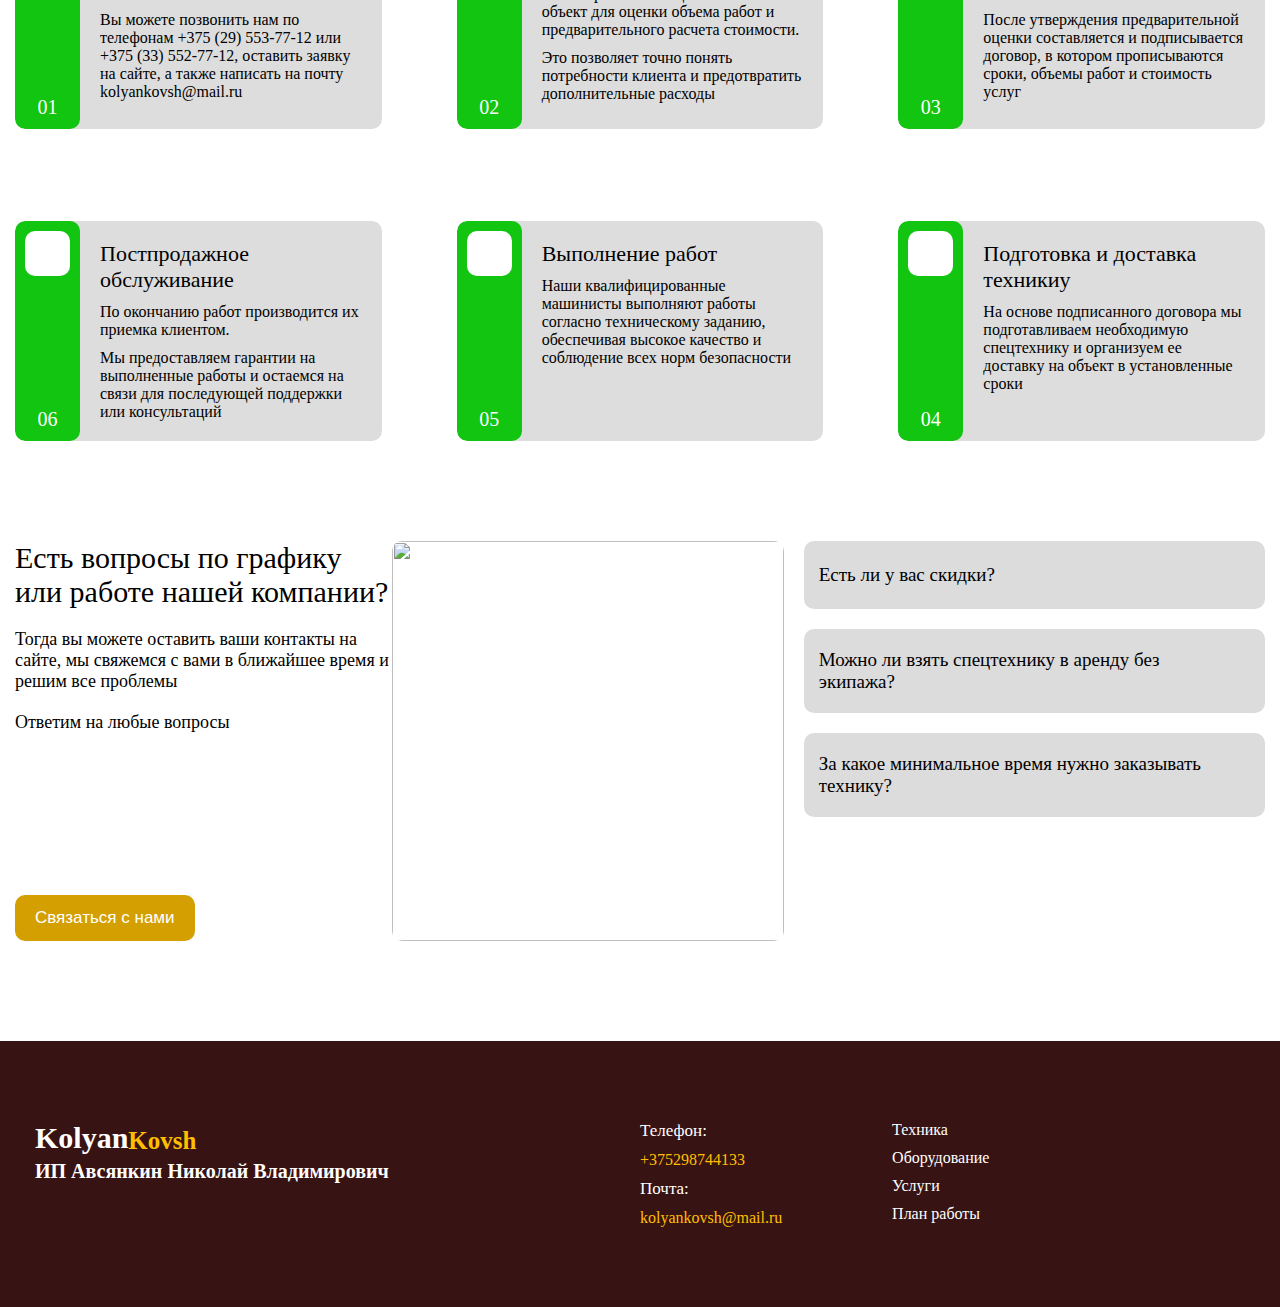
==== commit e4e90494: "Настройка ссылок на сайте" ====
--- a/index.html
+++ b/index.html
@@ -186,10 +186,10 @@
         </header>
         <div class="mobile-nav__body">
             <ul class="mobile-nav__list">
-                <li class="mobile-nav__item"><a class="mobile-nav__link">Техника</a></li>
-                <li class="mobile-nav__item"><a class="mobile-nav__link">Оборудование</a></li>
-                <li class="mobile-nav__item"><a class="mobile-nav__link">Услуги</a></li>
-                <li class="mobile-nav__item"><a class="mobile-nav__link">План работы</a></li>
+                <li class="mobile-nav__item"><a class="mobile-nav__link" href="#technique">Техника</a></li>
+                <li class="mobile-nav__item"><a class="mobile-nav__link" href="#equipment">Оборудование</a></li>
+                <li class="mobile-nav__item"><a class="mobile-nav__link" href="#service">Услуги</a></li>
+                <li class="mobile-nav__item"><a class="mobile-nav__link" href="#plan">План работы</a></li>
             </ul>
             <div class="nav__contacts nav__contacts_mt">
                 <div class="nav__contact nav__contact-1 btn-popup" data-request="#btn-request-tel">
@@ -214,16 +214,16 @@
                 <div class="nav__navigation">
                     <ul class="nav__list">
                         <li class="nav__item">
-                            <a class="nav__link">Техника</a>
+                            <a class="nav__link" href="#technique">Техника</a>
                         </li>
                         <li class="nav__item">
-                            <a class="nav__link">Оборудование</a>
+                            <a class="nav__link" href="#equipment">Оборудование</a>
                         </li>
                         <li class="nav__item">
-                            <a class="nav__link">Услуги</a>
+                            <a class="nav__link" href="#service">Услуги</a>
                         </li>
                         <li class="nav__item">
-                            <a class="nav__link">План работы</a>
+                            <a class="nav__link" href="#plan">План работы</a>
                         </li>
                     </ul>
                 </div>
@@ -315,7 +315,7 @@
         </div>
     </header>
     <main class="main">
-        <section class="technique">
+        <section class="technique" id="technique">
             <div class="container">
                 <h1 class="section-title section-title_mt">Наша техника</h1>
                 <ul class="car-list">
@@ -394,7 +394,7 @@
                 </ul>
             </div>
         </section>
-        <section class="equipment">
+        <section class="equipment" id="equipment">
             <div class="container">
                 <h1 class="section-title section-title_mt">Дополнительное оборудование</h1>
                 <ul class="car-list">
@@ -437,7 +437,7 @@
                 </ul>
             </div>
         </section>
-        <section class="service">
+        <section class="service" id="service">
             <div class="container">
                 <h1 class="section-title section-title_mt">Список услуг нашей компании</h1>
                 <div class="service-grid">
@@ -535,7 +535,7 @@
                 </div>
             </div>
         </section>
-        <section class="plan">
+        <section class="plan" id="plan">
             <div class="container">
                 <h1 class="section-title section-title_mt">План нашей работы</h1>
                 <div class="plan-grid">
@@ -745,16 +745,16 @@
                 <nav class="footer-grid__navigation">
                     <ul class="footer-grid__list">
                         <li class="footer-grid__item">
-                            <a href="#" class="footer-grid__link">Оборудование</a>
+                            <a class="footer-grid__link" href="#technique">Техника</a>
                         </li>
                         <li class="footer-grid__item">
-                            <a href="#" class="footer-grid__link">Услуги</a>
+                            <a class="footer-grid__link" href="#equipment">Оборудование</a>
                         </li>
                         <li class="footer-grid__item">
-                            <a href="#" class="footer-grid__link">Наши работы</a>
+                            <a class="footer-grid__link" href="#service">Услуги</a>
                         </li>
                         <li class="footer-grid__item">
-                            <a href="#" class="footer-grid__link">Контакты</a>
+                            <a class="footer-grid__link" href="#plan">План работы</a>
                         </li>
                     </ul>
                 </nav>
--- a/css/style.css
+++ b/css/style.css
@@ -20,6 +20,10 @@
 button {
   border: none;
   outline: none;
+}
+
+html {
+  scroll-behavior: smooth;
 }
 
 body {
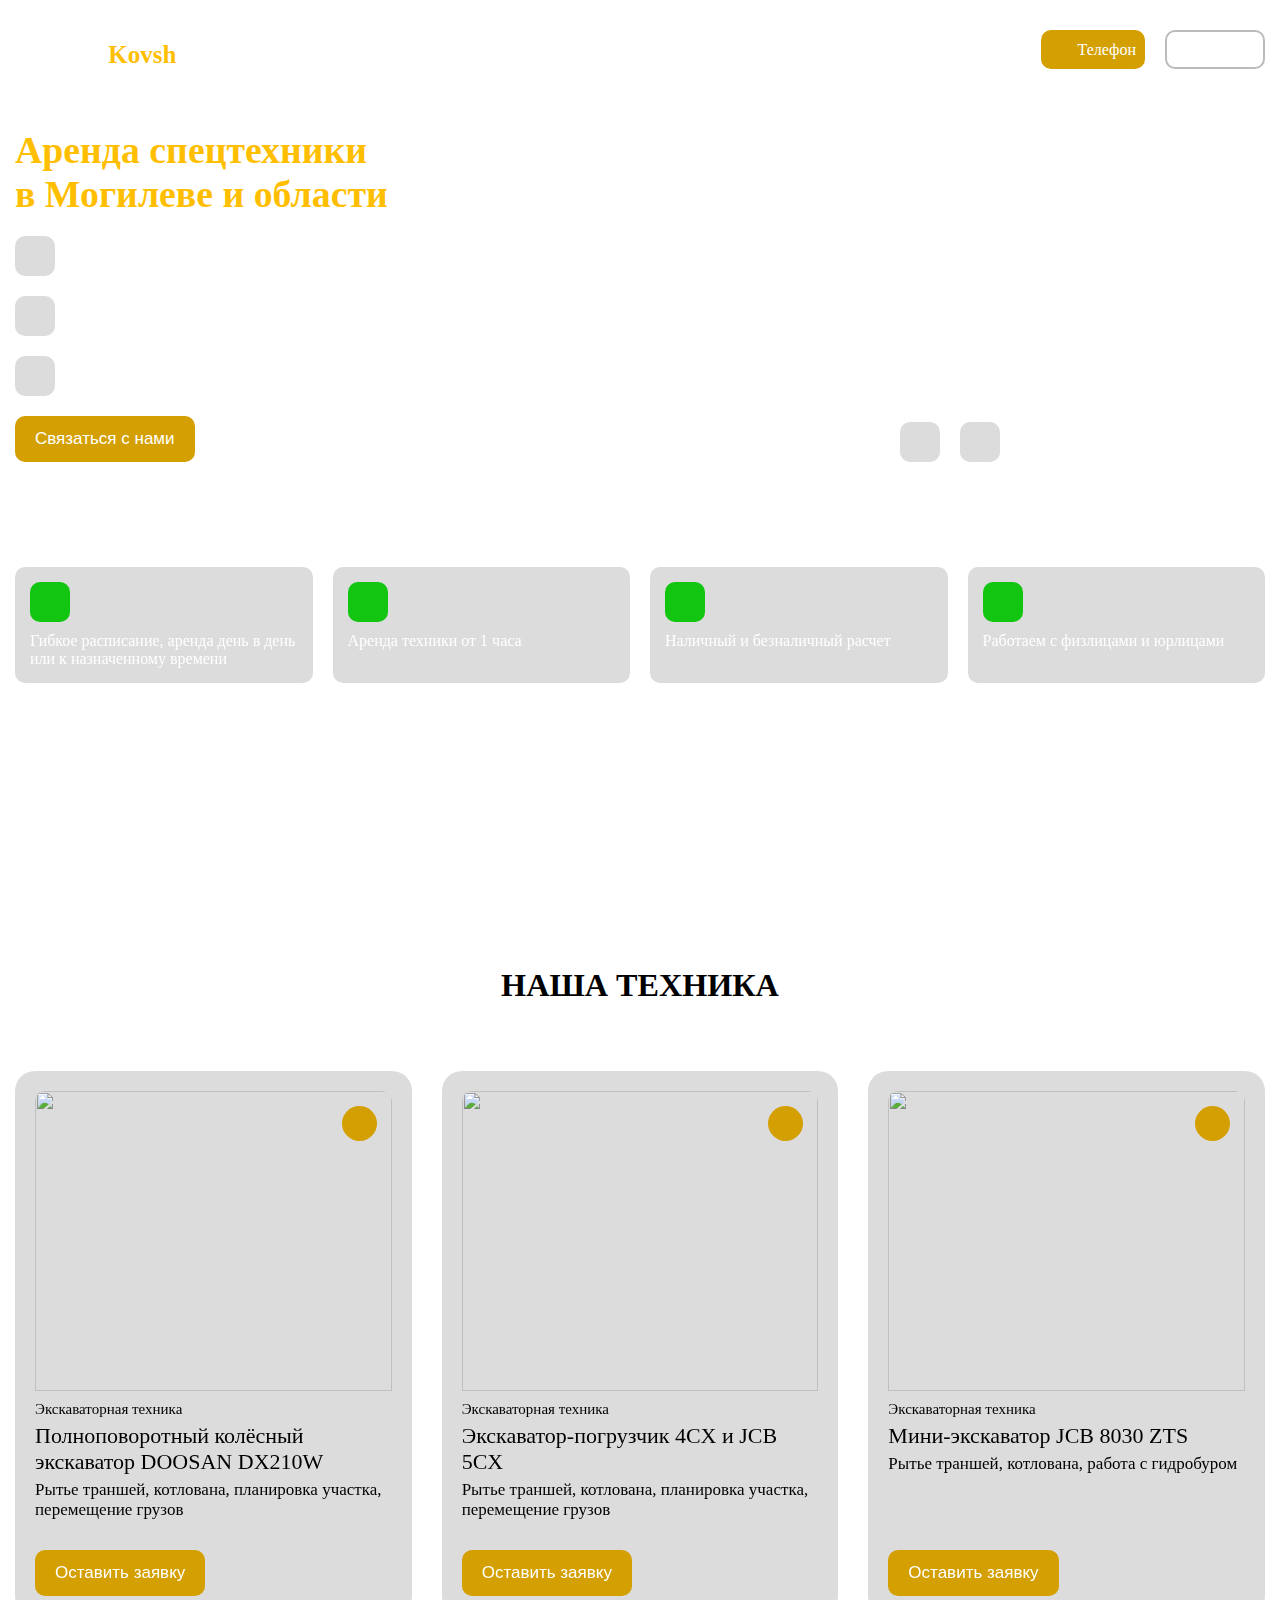
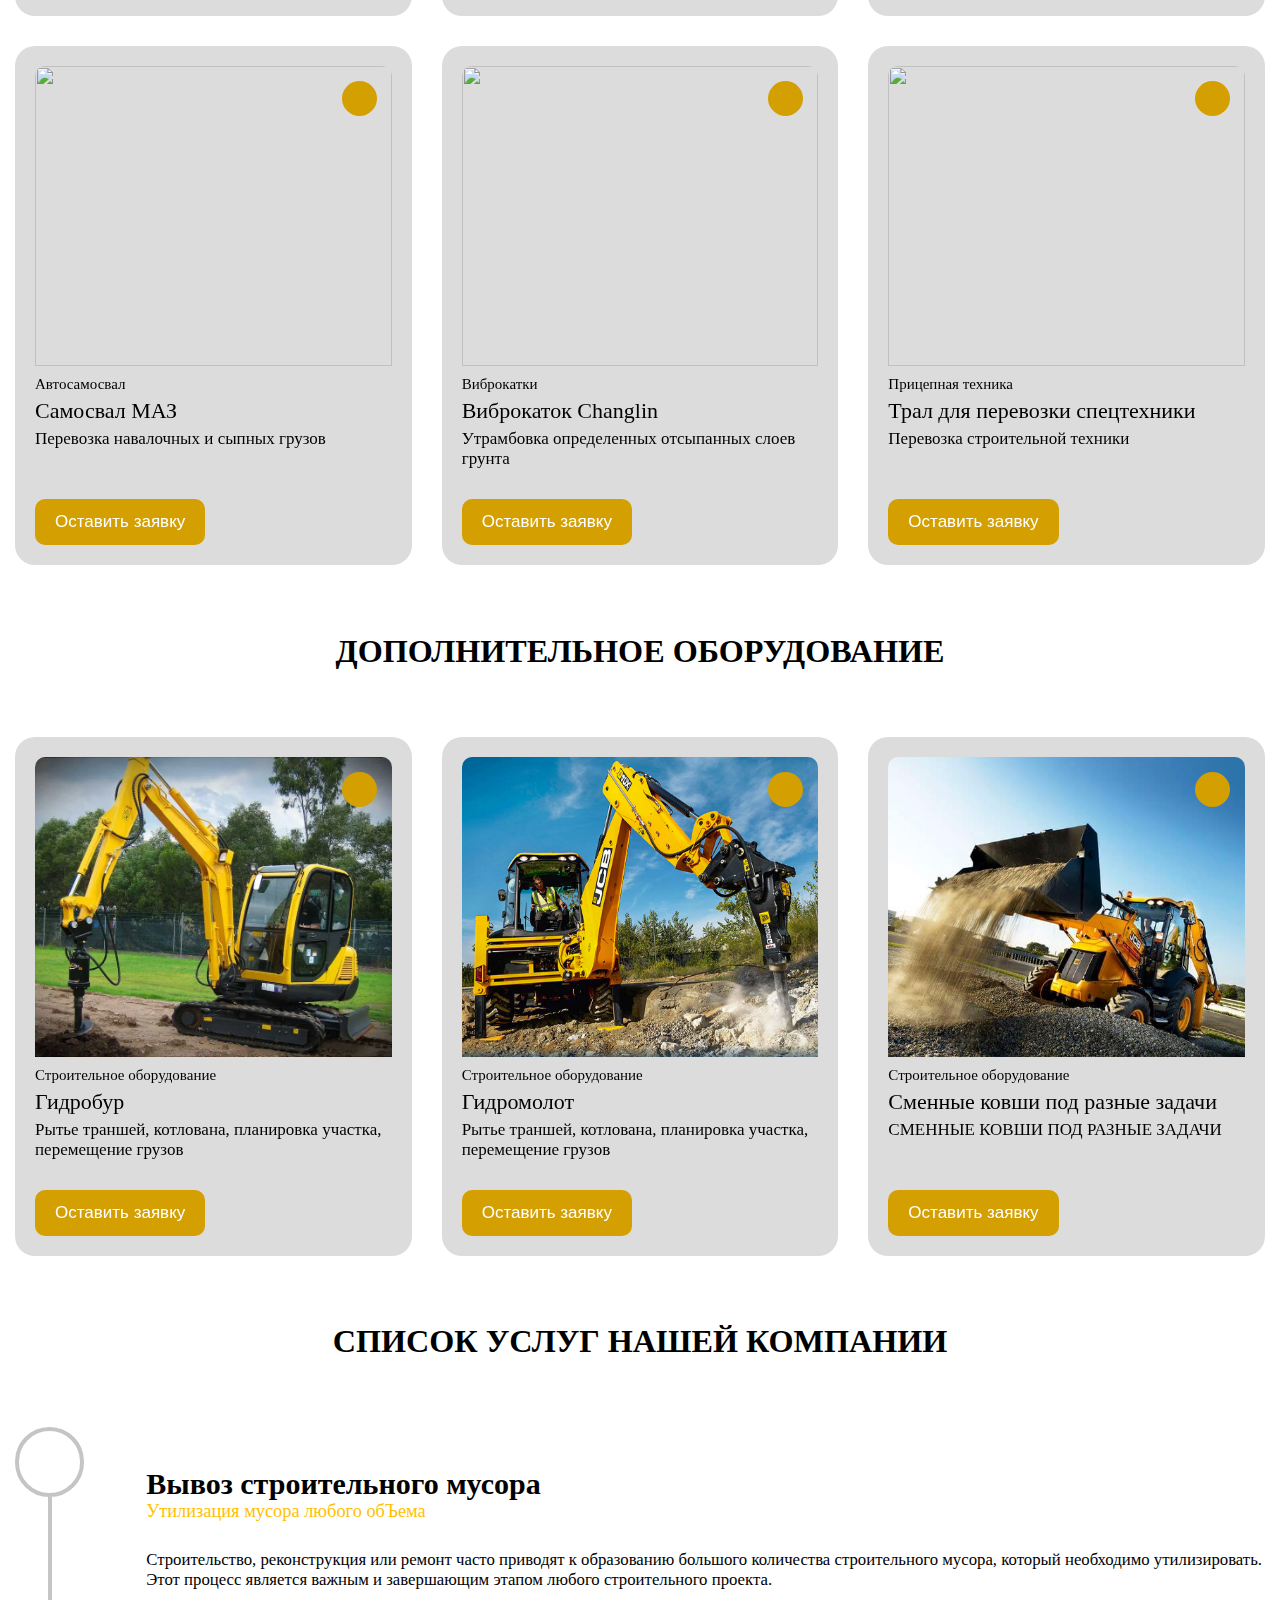
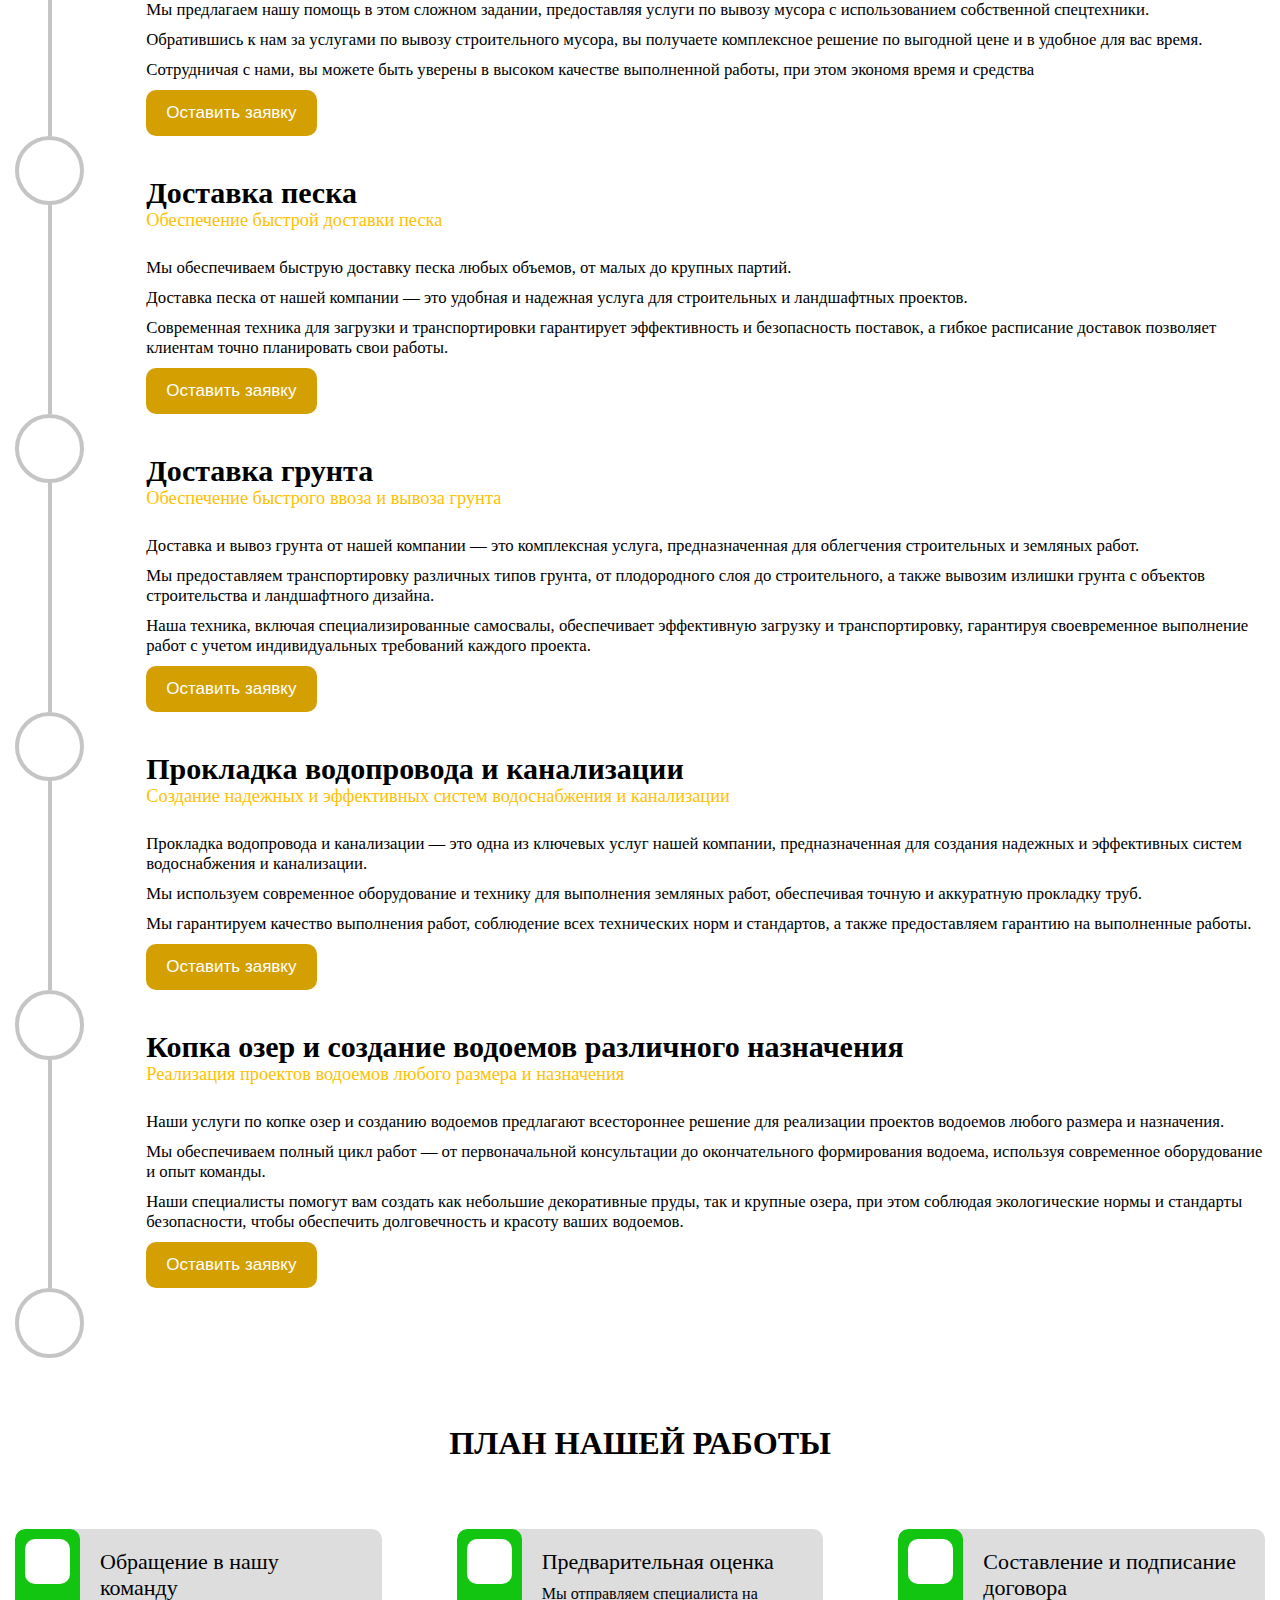
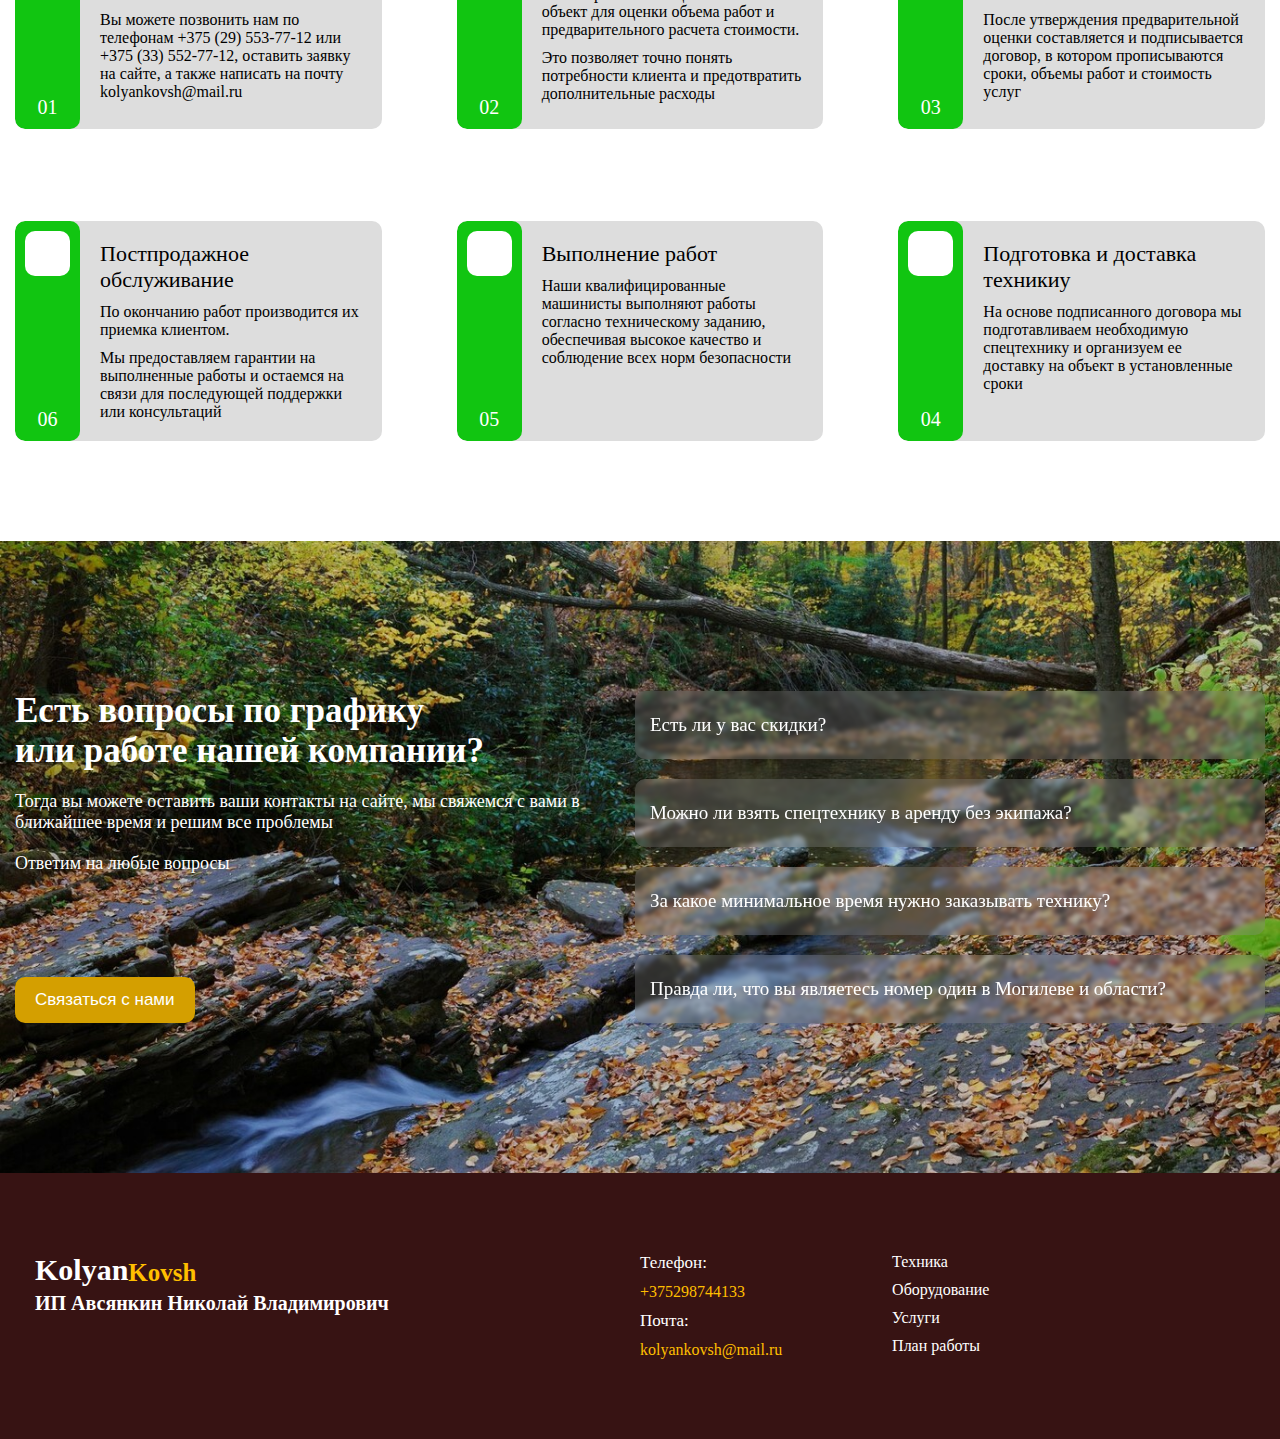
==== commit c26bd141: "Изменение секции с обратной связью" ====
--- a/index.html
+++ b/index.html
@@ -322,7 +322,7 @@
                     <li class="car-list__item">
                         <div class="car-list__card">
                             <div class="car-list__img">
-                                <a class="car-list__info" href="#"></a>
+                                <a class="car-list__info" href="technique-more.html" data-tab="#tab1"></a>
                                 <img src="img/img-car-list-1.jpg">
                             </div>
                             <p class="car-list__type">Экскаваторная техника</p>
@@ -334,7 +334,7 @@
                     <li class="car-list__item">
                         <div class="car-list__card">
                             <div class="car-list__img">
-                                <a class="car-list__info" href="#"></a>
+                                <a class="car-list__info" href="technique-more.html" data-tab="#tab2"></a>
                                 <img src="img/img-car-list-2.png">
                             </div>
                             <p class="car-list__type">Экскаваторная техника</p>
@@ -346,7 +346,7 @@
                     <li class="car-list__item">
                         <div class="car-list__card">
                             <div class="car-list__img">
-                                <a class="car-list__info" href="#"></a>
+                                <a class="car-list__info" href="technique-more.html" data-tab="#tab3"></a>
                                 <img src="img/img-car-list-3.jpg">
                             </div>
                             <p class="car-list__type">Экскаваторная техника</p>
@@ -358,7 +358,7 @@
                     <li class="car-list__item">
                         <div class="car-list__card">
                             <div class="car-list__img">
-                                <a class="car-list__info" href="#"></a>
+                                <a class="car-list__info" href="technique-more.html" data-tab="#tab4"></a>
                                 <img src="img//img-car-list-4.jpg">
                             </div>
                             <p class="car-list__type">Автосамосвал</p>
@@ -370,7 +370,7 @@
                     <li class="car-list__item">
                         <div class="car-list__card">
                             <div class="car-list__img">
-                                <a class="car-list__info" href="#"></a>
+                                <a class="car-list__info" href="technique-more.html" data-tab="#tab5"></a>
                                 <img src="img//img-car-list-5.png">
                             </div>
                             <p class="car-list__type">Виброкатки</p>
@@ -382,7 +382,7 @@
                     <li class="car-list__item">
                         <div class="car-list__card">
                             <div class="car-list__img">
-                                <a class="car-list__info" href="#"></a>
+                                <a class="car-list__info" href="technique-more.html" data-tab="#tab6"></a>
                                 <img src="img//img-car-list-6.jpg">
                             </div>
                             <p class="car-list__type">Прицепная техника</p>
@@ -677,9 +677,6 @@
                             <p class="wrap-feedback__text">Ответим на любые вопросы</p>
                             <button class="btn-request wrap-feedback__btn btn-popup btn-manage-scroll" data-request="#btn-request-tel">Связаться с нами</button>
                         </div>
-                        <div class="wrap-feedback__img">
-                            <img src="img/img-feedback.jpg">
-                        </div>
                     </div>
                     <div class="accordion">
                         <div class="accordion__item">
@@ -720,6 +717,19 @@
                                         <p>Минимальное время для предварительного заказа техники в нашей компании зависит от текущей загруженности и доступности оборудования.</p>
                                         <p>Рекомендуется осуществлять заказ как минимум за один рабочий день до начала планируемых работ, чтобы обеспечить гарантированную доступность техники и её доставку в назначенное время и место.</p>
                                         <p>Это поможет избежать задержек и убедиться в том, что все необходимые ресурсы будут предоставлены точно в срок.</p>
+                                    </div>
+                                </div>
+                            </div>
+                        </div>
+                        <div class="accordion__item">
+                            <div class="accordion__head">
+                                <h3 class="accordion__title">Правда ли, что вы являетесь номер один в Могилеве и области?</h3>
+                                <div class="accordion__icon"></div>
+                            </div>
+                            <div class="accordion__body">
+                                <div class="accordion__auto-height">
+                                    <div class="accordion__wrapper">
+                                        <p>Да, абсолютно верно. Мы единственная компания в городе, которая способна осуществлять все виды строительных работ</p>
                                     </div>
                                 </div>
                             </div>
@@ -771,4 +781,5 @@
     <script src="script/radio.js"></script>
     <script src="script/validationForm.js"></script>
     <script src="script/mobileNav.js"></script>
+    <script src="script/tabs.js"></script>
 </body>--- a/css/style.css
+++ b/css/style.css
@@ -45,6 +45,13 @@
   background-size: cover;
   background-image: url("../../img/excavator-dark.jpg");
   padding-bottom: 10px;
+}
+.header.header_sm {
+  background-position: center;
+  background-size: cover;
+  background-image: url("../../img/excavator-dark.jpg");
+  padding-bottom: 10px;
+  min-height: auto;
 }
 
 .nav {
@@ -1227,13 +1234,23 @@
             transform: rotate(90deg) !important;
   }
 }
+.feedback {
+  background: url("./../../img/feedback-bg-dark.jpg");
+  background-position: center;
+  background-repeat: no-repeat;
+  background-size: cover;
+  margin-top: 100px;
+  padding: 50px 0;
+}
+
 .feedback-grid {
   display: -ms-grid;
   display: grid;
-  -ms-grid-columns: 7.5fr 20px 4.5fr;
-  grid-template-columns: 7.5fr 4.5fr;
+  -ms-grid-columns: auto 20px 1fr;
+  grid-template-columns: auto 1fr;
   gap: 20px;
   margin: 100px 0;
+  color: white;
 }
 
 .wrap-feedback {
@@ -1245,8 +1262,8 @@
 }
 .wrap-feedback .wrap-feedback__content {
   -webkit-box-flex: 1;
-      -ms-flex: 1 1 50%;
-          flex: 1 1 50%;
+      -ms-flex: 1 1 auto;
+          flex: 1 1 auto;
   display: -webkit-box;
   display: -ms-flexbox;
   display: flex;
@@ -1256,37 +1273,24 @@
           flex-direction: column;
 }
 .wrap-feedback .wrap-feedback__content .wrap-feedback__title {
-  font-size: 30px;
+  font-size: 35px;
   max-width: 500px;
   text-wrap: balance;
-  font-weight: 500;
+  font-weight: 700;
 }
 .wrap-feedback .wrap-feedback__content .wrap-feedback__title.wrap-feedback__title-2 {
   margin-top: 10px;
+  font-weight: 700;
 }
 .wrap-feedback .wrap-feedback__content .wrap-feedback__text {
   margin-top: 20px;
   font-size: 18px;
+  max-width: 600px;
+  font-weight: 500;
 }
 .wrap-feedback .wrap-feedback__content .wrap-feedback__btn {
   margin-top: auto;
   margin-right: auto;
-}
-.wrap-feedback .wrap-feedback__img {
-  -webkit-box-flex: 0;
-      -ms-flex: 0 1 400px;
-          flex: 0 1 400px;
-  height: 400px;
-  border-radius: 10px;
-  overflow: hidden;
-}
-.wrap-feedback .wrap-feedback__img img {
-  width: 100%;
-  height: 100%;
-  -o-object-fit: cover;
-     object-fit: cover;
-  -o-object-position: center;
-     object-position: center;
 }
 
 .accordion {
@@ -1301,7 +1305,9 @@
 }
 .accordion .accordion__item {
   width: 100%;
-  background-color: gainsboro;
+  background-color: rgba(139, 139, 139, 0.3);
+  -webkit-backdrop-filter: blur(2px);
+          backdrop-filter: blur(2px);
   border-radius: 10px;
   height: auto;
 }
@@ -1328,7 +1334,7 @@
 .accordion .accordion__item .accordion__head .accordion__icon::before {
   content: "\f054";
   font-size: 25px;
-  color: black;
+  color: white;
   font-weight: 900;
   font-family: "Font Awesome 5 Free", "Font Awesome 5 Brands";
 }
@@ -1831,4 +1837,274 @@
 .popup__btn-slide:active {
   -webkit-transform: scale(0.9);
           transform: scale(0.9);
+}
+
+.technique-more {
+  margin: clamp(0rem, -0.852rem + 4.55vw, 3.125rem) 0;
+  color: white !important;
+}
+
+.technique-choice {
+  margin-bottom: 20px;
+}
+.technique-choice .technique-choice__list {
+  display: -ms-grid;
+  display: grid;
+  -ms-grid-columns: 12fr;
+  grid-template-columns: 12fr;
+  gap: 20px;
+}
+.technique-choice .technique-choice__list .technique-choice__item {
+  text-align: start;
+  text-wrap: balance;
+  cursor: pointer;
+  -webkit-transition: all 0.3s ease;
+  transition: all 0.3s ease;
+  font-size: clamp(1.125rem, 1.006rem + 0.64vw, 1.563rem);
+  font-weight: 500;
+}
+.technique-choice .technique-choice__list .technique-choice__item.technique-choice__item_act {
+  color: rgb(255, 191, 0);
+}
+
+.technique-tabs {
+  width: 100%;
+}
+.technique-tabs .technique-tabs__content {
+  display: -ms-grid;
+  display: grid;
+  -ms-grid-columns: 12fr;
+  grid-template-columns: 12fr;
+  -ms-grid-rows: 0fr;
+  grid-template-rows: 0fr;
+  overflow: hidden;
+  -webkit-transition: grid-template-rows 0.3s ease;
+  transition: grid-template-rows 0.3s ease;
+  transition: grid-template-rows 0.3s ease, -ms-grid-rows 0.3s ease;
+}
+.technique-tabs .technique-tabs__content > *:nth-child(1) {
+  -ms-grid-row: 1;
+  -ms-grid-column: 1;
+}
+.technique-tabs .technique-tabs__content.technique-tabs__content_act {
+  -ms-grid-rows: 1fr;
+  grid-template-rows: 1fr;
+}
+.technique-tabs .technique-tabs__content .technique-tabs__auto-height {
+  width: 100%;
+  min-height: 0;
+  -webkit-transition: height 0.3s ease;
+  transition: height 0.3s ease;
+  display: -webkit-box;
+  display: -ms-flexbox;
+  display: flex;
+  -webkit-box-orient: vertical;
+  -webkit-box-direction: normal;
+      -ms-flex-direction: column;
+          flex-direction: column;
+  gap: 10px;
+}
+.technique-tabs .technique-tabs__content .technique-tabs__auto-height.technique-tabs__auto-height_act {
+  height: auto;
+}
+.technique-tabs .technique-tabs__content .technique-tabs__head {
+  display: -webkit-box;
+  display: -ms-flexbox;
+  display: flex;
+  -webkit-box-align: center;
+      -ms-flex-align: center;
+          align-items: center;
+  -webkit-box-pack: center;
+      -ms-flex-pack: center;
+          justify-content: center;
+  width: 100%;
+}
+.technique-tabs .technique-tabs__content .technique-tabs__head .technique-tabs__slider {
+  -webkit-box-flex: 0;
+      -ms-flex: 0 1 400px;
+          flex: 0 1 400px;
+  height: 300px;
+}
+.technique-tabs .technique-tabs__content .technique-tabs__head .technique-tabs__slider .swiper {
+  width: 100%;
+  height: 300px;
+}
+.technique-tabs .technique-tabs__content .technique-tabs__head .technique-tabs__slider .swiper .swiper-wrapper {
+  max-width: 400px;
+  height: 240px;
+}
+.technique-tabs .technique-tabs__content .technique-tabs__head .technique-tabs__slider .swiper .swiper-wrapper .swiper-slide {
+  border-radius: 10px;
+  overflow: hidden;
+}
+.technique-tabs .technique-tabs__content .technique-tabs__head .technique-tabs__slider .swiper .swiper-wrapper .swiper-slide img {
+  width: 100%;
+  height: 100%;
+  -o-object-fit: cover;
+     object-fit: cover;
+  -o-object-position: center;
+     object-position: center;
+}
+.technique-tabs .technique-tabs__content .technique-tabs__head .technique-tabs__slider .swiper .technique-tabs__slider-btns {
+  display: -webkit-box;
+  display: -ms-flexbox;
+  display: flex;
+  gap: 20px;
+  -webkit-box-pack: start;
+      -ms-flex-pack: start;
+          justify-content: start;
+  margin-top: 20px;
+}
+.technique-tabs .technique-tabs__content .technique-tabs__head .technique-tabs__slider .swiper .technique-tabs__slider-btns .swiper-technique-prev, .technique-tabs .technique-tabs__content .technique-tabs__head .technique-tabs__slider .swiper .technique-tabs__slider-btns .swiper-technique-next {
+  width: 40px;
+  height: 40px;
+  background-color: rgba(139, 139, 139, 0.3);
+  -webkit-backdrop-filter: blur(2px);
+          backdrop-filter: blur(2px);
+  border-radius: 10px;
+  display: -webkit-box;
+  display: -ms-flexbox;
+  display: flex;
+  -webkit-box-align: center;
+      -ms-flex-align: center;
+          align-items: center;
+  -webkit-box-pack: center;
+      -ms-flex-pack: center;
+          justify-content: center;
+  -webkit-transition: all 0.3s ease;
+  transition: all 0.3s ease;
+  cursor: pointer;
+}
+.technique-tabs .technique-tabs__content .technique-tabs__head .technique-tabs__slider .swiper .technique-tabs__slider-btns .swiper-technique-prev:active, .technique-tabs .technique-tabs__content .technique-tabs__head .technique-tabs__slider .swiper .technique-tabs__slider-btns .swiper-technique-next:active {
+  -webkit-transform: scale(0.9);
+          transform: scale(0.9);
+}
+.technique-tabs .technique-tabs__content .technique-tabs__head .technique-tabs__slider .swiper .technique-tabs__slider-btns .swiper-technique-prev:hover, .technique-tabs .technique-tabs__content .technique-tabs__head .technique-tabs__slider .swiper .technique-tabs__slider-btns .swiper-technique-next:hover {
+  background-color: rgba(116, 116, 116, 0.3);
+}
+.technique-tabs .technique-tabs__content .technique-tabs__head .technique-tabs__slider .swiper .technique-tabs__slider-btns .swiper-technique-prev::before {
+  content: "\f053";
+  font-weight: 900;
+  font-family: "Font Awesome 5 Free", "Font Awesome 5 Brands";
+  font-size: 25px;
+  color: white;
+}
+.technique-tabs .technique-tabs__content .technique-tabs__head .technique-tabs__slider .swiper .technique-tabs__slider-btns .swiper-technique-next::before {
+  content: "\f054";
+  font-weight: 900;
+  font-family: "Font Awesome 5 Free", "Font Awesome 5 Brands";
+  font-size: 25px;
+  color: white;
+}
+.technique-tabs .technique-tabs__content .technique-tabs__head .technique-tabs__head-title {
+  -webkit-box-flex: 1;
+      -ms-flex: 1 1 100%;
+          flex: 1 1 100%;
+  display: -webkit-box;
+  display: -ms-flexbox;
+  display: flex;
+  -webkit-box-orient: vertical;
+  -webkit-box-direction: normal;
+      -ms-flex-direction: column;
+          flex-direction: column;
+  -webkit-box-pack: center;
+      -ms-flex-pack: center;
+          justify-content: center;
+  gap: 20px;
+}
+.technique-tabs .technique-tabs__content .technique-tabs__head .technique-tabs__head-title .technique-tabs__title {
+  font-size: clamp(1.25rem, 0.977rem + 1.45vw, 2.25rem);
+  text-align: center;
+}
+.technique-tabs .technique-tabs__content .technique-tabs__head .technique-tabs__head-title button {
+  margin: 0 auto;
+}
+.technique-tabs .technique-tabs__content .technique-tabs__text-wrap {
+  display: -webkit-box;
+  display: -ms-flexbox;
+  display: flex;
+  gap: 10px;
+  -webkit-box-align: center;
+      -ms-flex-align: center;
+          align-items: center;
+}
+.technique-tabs .technique-tabs__content .technique-tabs__text-wrap .technique-tabs__icon {
+  -webkit-box-flex: 0;
+      -ms-flex: 0 0 40px;
+          flex: 0 0 40px;
+  height: 40px;
+  background-color: rgba(139, 139, 139, 0.3);
+  -webkit-backdrop-filter: blur(2px);
+          backdrop-filter: blur(2px);
+  border-radius: 10px;
+  display: -webkit-box;
+  display: -ms-flexbox;
+  display: flex;
+  -webkit-box-align: center;
+      -ms-flex-align: center;
+          align-items: center;
+  -webkit-box-pack: center;
+      -ms-flex-pack: center;
+          justify-content: center;
+  display: none;
+}
+.technique-tabs .technique-tabs__content .technique-tabs__text-wrap .technique-tabs__icon::before {
+  content: "#";
+  font-weight: 900;
+  font-family: "Font Awesome 5 Free", "Font Awesome 5 Brands";
+  font-size: 25px;
+  color: white;
+}
+.technique-tabs .technique-tabs__content .technique-tabs__text-wrap .technique-tabs__text {
+  -webkit-box-flex: 1;
+      -ms-flex: 1 1 100%;
+          flex: 1 1 100%;
+}
+.technique-tabs .technique-tabs__content .technique-tabs__advantages .technique-tabs__item {
+  margin-top: 5px;
+}
+.technique-tabs .technique-tabs__content .technique-tabs__subtitle {
+  font-size: 25px;
+}
+
+@media screen and (max-width: 920px) {
+  .technique-tabs .technique-tabs__content .technique-tabs__head {
+    -webkit-box-orient: vertical;
+    -webkit-box-direction: reverse;
+        -ms-flex-direction: column-reverse;
+            flex-direction: column-reverse;
+    gap: 20px;
+  }
+  .technique-tabs .technique-tabs__content .technique-tabs__head .technique-tabs__slider {
+    width: 100%;
+    -webkit-box-flex: 300px;
+        -ms-flex: 300px;
+            flex: 300px;
+  }
+}
+@media screen and (max-width: 480px) {
+  .technique-tabs .technique-tabs__content .technique-tabs__head {
+    -webkit-box-align: start;
+        -ms-flex-align: start;
+            align-items: start;
+  }
+  .technique-tabs .technique-tabs__content .technique-tabs__head .technique-tabs__slider {
+    width: 300px;
+    -webkit-box-flex: 300px;
+        -ms-flex: 300px;
+            flex: 300px;
+  }
+}
+@media screen and (max-width: 380px) {
+  .technique-tabs .technique-tabs__content .technique-tabs__head {
+    -webkit-box-align: start;
+        -ms-flex-align: start;
+            align-items: start;
+  }
+  .technique-tabs .technique-tabs__content .technique-tabs__head .technique-tabs__slider {
+    width: 250px;
+    -webkit-box-flex: 300px;
+        -ms-flex: 300px;
+            flex: 300px;
+  }
 }